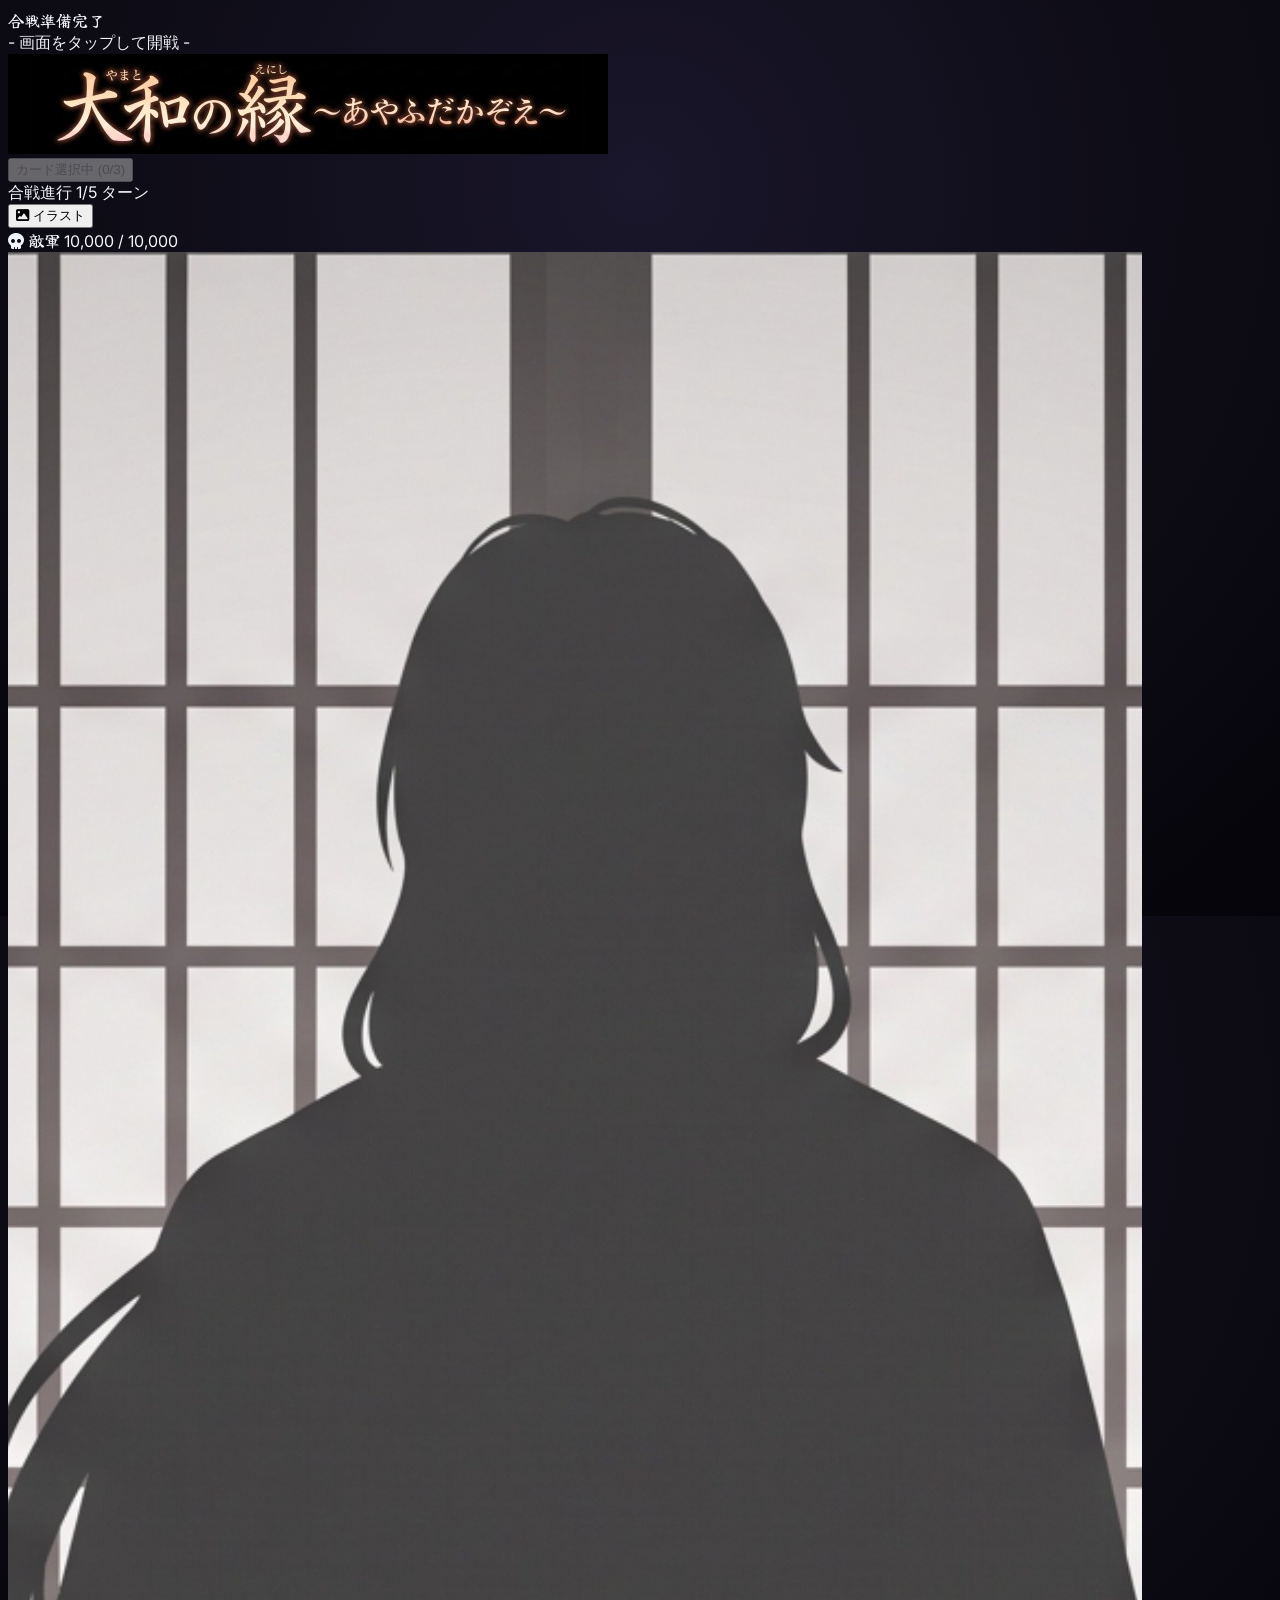
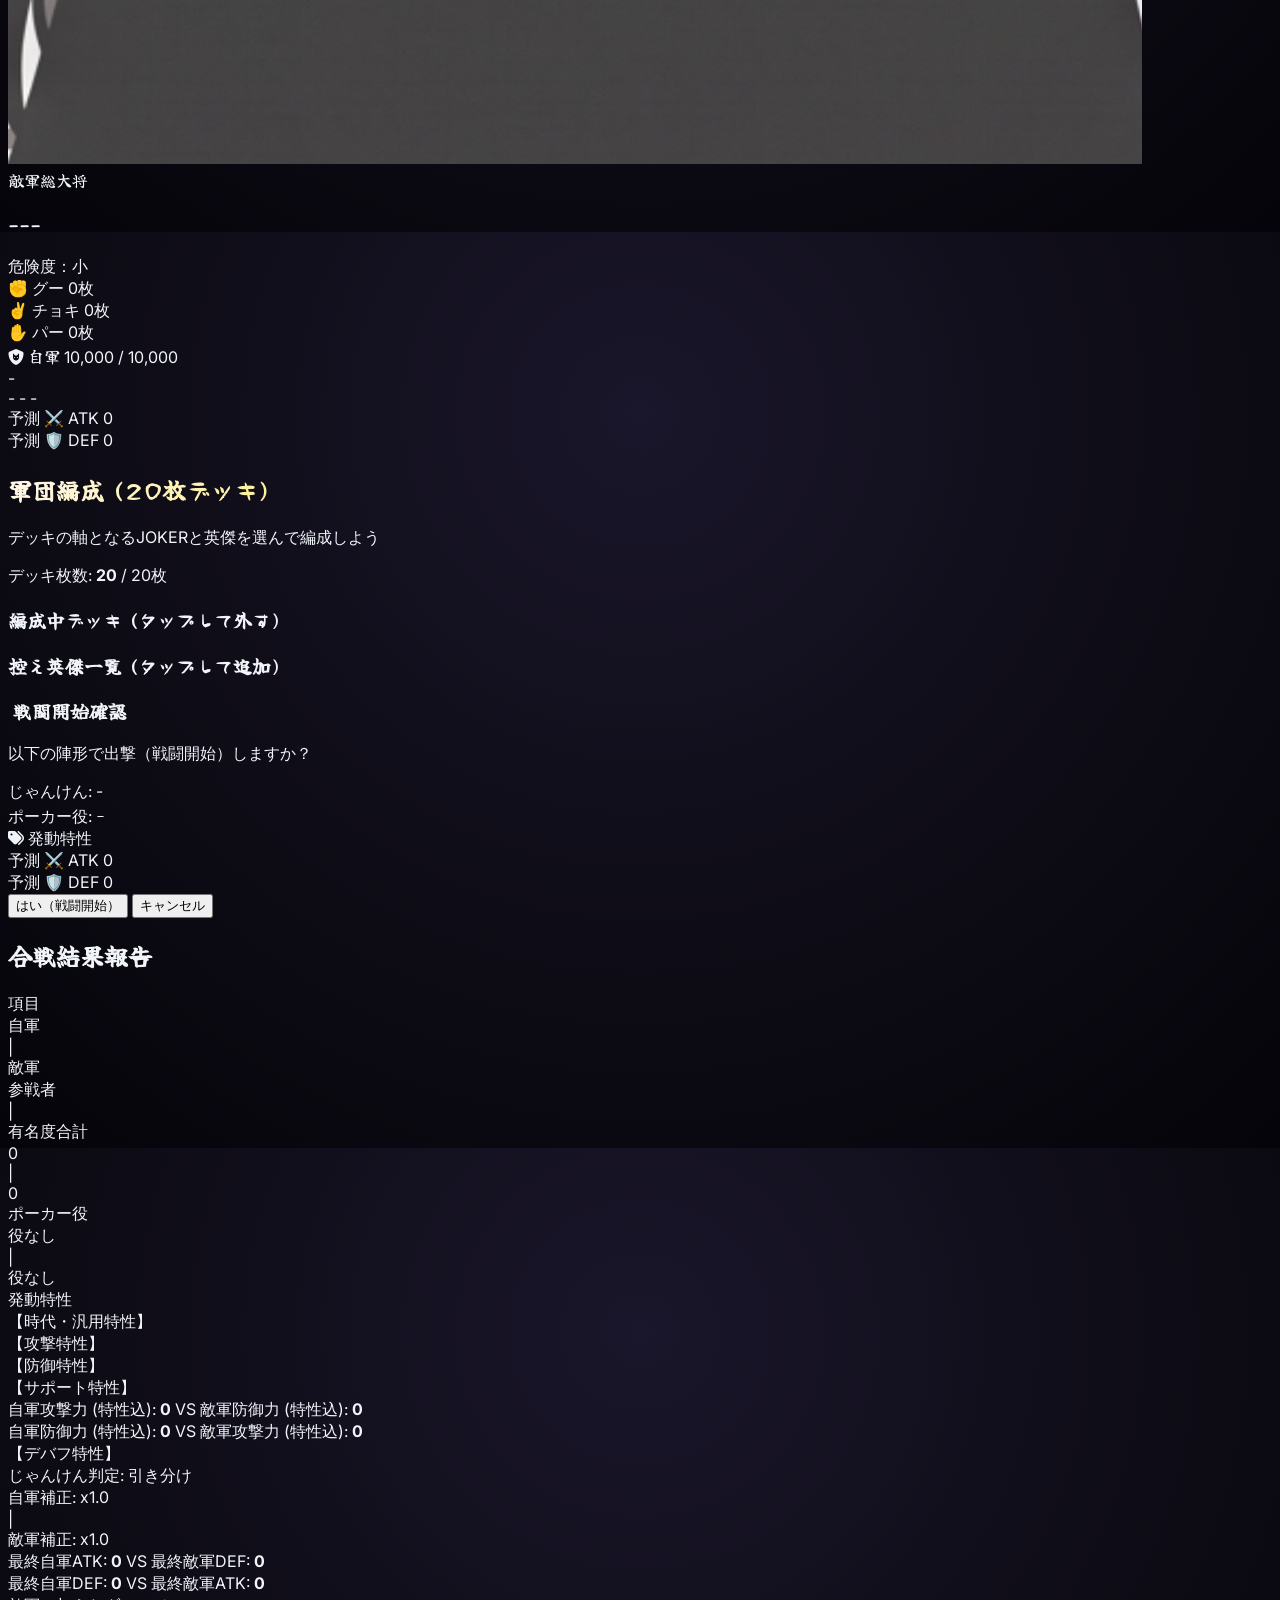
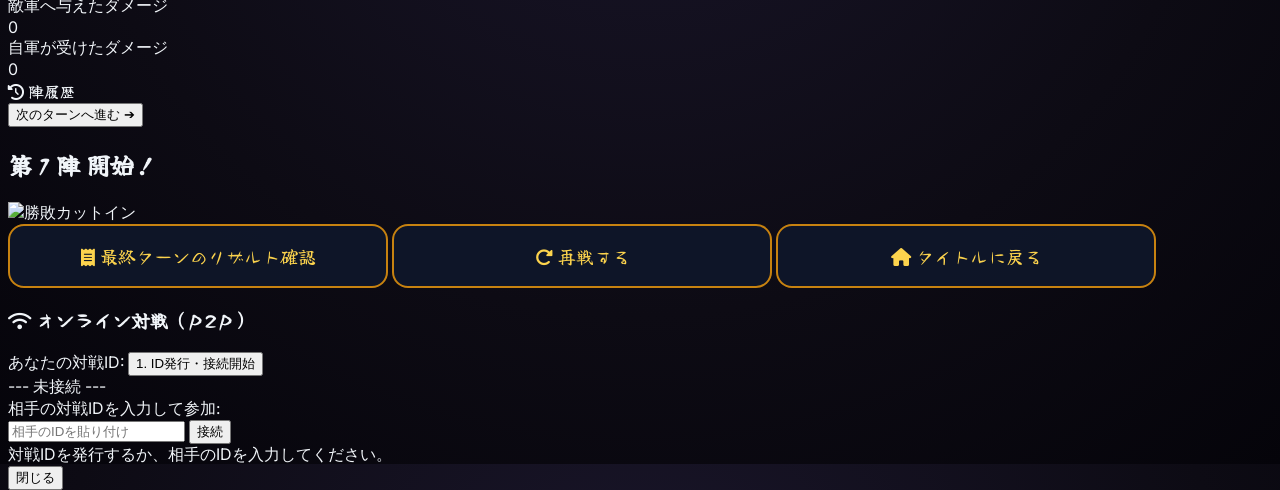
==== index.html @ a128578d "Add files via upload" ====
<!DOCTYPE html>
<html lang="ja">
<head>
    <meta charset="UTF-8">
    <meta name="viewport" content="width=device-width, initial-scale=1.0">
    <title>日本史カードバトル：英傑陣形伝</title>
    <!-- Tailwind CSS (安定版 v3 CDN) -->
    <script src="https://cdn.tailwindcss.com"></script>
    <!-- Font Awesome Icons -->
    <link rel="stylesheet" href="https://cdnjs.cloudflare.com/ajax/libs/font-awesome/6.4.0/css/all.min.css">
    <!-- Google Fonts: Yuji Boku & Inter -->
    <link rel="preconnect" href="https://fonts.googleapis.com">
    <link rel="preconnect" href="https://fonts.gstatic.com" crossorigin>
    <link href="https://fonts.googleapis.com/css2?family=Inter:wght@400;600;700;800;900&family=Yuji+Boku&display=swap" rel="stylesheet">
    <link rel="stylesheet" href="style.css">
    <link rel="stylesheet" href="battle-animation.css">
    <script>
        (async () => {
            try {
                const res = await fetch('./battle-animation.js');
                const text = await res.text();
                const blob = new Blob([text], { type: 'application/javascript' });
                const blobUrl = URL.createObjectURL(blob);
                const script = document.createElement('script');
                script.src = blobUrl;
                document.head.appendChild(script);
            } catch (e) {
                console.error("battle-animation.js のロードに失敗:", e);
            }
        })();
    </script>

    <style>
        /* 画面全体を固定しつつ、中央のメイン枠だけを縦に合わせてフィットさせる */
        body {
            font-family: 'Inter', -apple-system, BlinkMacSystemFont, sans-serif;
            background: radial-gradient(circle at 50% 20%, #1a162b 0%, #0d0b14 60%, #05040a 100%);
            color: #f1f5f9;
            user-select: none;
            -webkit-user-select: none;
            height: 100vh;
            width: 100vw;
            overflow: hidden;
        }

        /* 画面の高さが低いディスプレイ（ノートPC等）での自動スケーリング調整 */
        @media (max-height: 800px) {
            main {
                /* body全体ではなく、ゲームメインエリアだけを90%サイズに縮小配置 */
                transform: scale(0.92);
                transform-origin: center top;
                height: 108% !important; /* スケール縮小分の高さを補填 */
            }
        }

        .font-yuji { font-family: 'Yuji Boku', serif; }
        .gold-text {
            background: linear-gradient(135deg, #fff7ed 0%, #fef08a 25%, #eab308 60%, #ca8a04 100%);
            -webkit-background-clip: text;
            -webkit-text-fill-color: transparent;
        }
        
        .card-container { transition: all 0.2s cubic-bezier(0.34, 1.56, 0.64, 1); }
        .card-container:hover {
            transform: translateY(-2px) scale(1.04);
            border-color: #fef08a !important;
            box-shadow: 0 0 20px rgba(251, 191, 36, 0.9), 0 0 35px rgba(245, 158, 11, 0.6) !important;
            z-index: 10;
        }

        @keyframes selectedBluePulse {
            0%, 100% {
                box-shadow: 0 0 15px rgba(34, 211, 238, 0.9), 0 0 30px rgba(59, 130, 246, 0.8);
                border-color: #38bdf8;
            }
            50% {
                box-shadow: 0 0 25px rgba(56, 189, 248, 1), 0 0 45px rgba(14, 165, 233, 0.9);
                border-color: #7dd3fc;
            }
        }
        .card-selected-style {
            animation: selectedBluePulse 1.5s infinite ease-in-out;
            transform: translateY(-2px) scale(1.02);
            z-index: 5;
        }

        @keyframes softGlow {
            0%, 100% { box-shadow: 0 0 5px rgba(251, 191, 36, 0.4); border-color: #f59e0b; }
            50% { box-shadow: 0 0 12px rgba(251, 191, 36, 0.8); border-color: #fef08a; }
        }
        .tag-glow-2 { animation: softGlow 2s infinite ease-in-out; }

        @keyframes intenseGlow {
            0%, 100% { transform: scale(1); box-shadow: 0 0 10px rgba(239, 68, 68, 0.8), 0 0 20px rgba(245, 158, 11, 0.8); border-color: #fef08a; }
            50% { transform: scale(1.04); box-shadow: 0 0 20px rgba(239, 68, 68, 1), 0 0 35px rgba(251, 191, 36, 1); border-color: #ffffff; }
        }
        .tag-glow-3 { animation: intenseGlow 0.6s infinite ease-in-out; }

        /* 金色の粒子ボケ（Gold Bokeh Particle） */
        .gold-particle {
            position: absolute;
            border-radius: 50%;
            background: radial-gradient(circle, rgba(254, 240, 138, 0.9) 0%, rgba(234, 179, 8, 0.6) 50%, rgba(202, 138, 4, 0) 100%);
            pointer-events: none;
            animation: floatParticle 2.5s infinite ease-in-out;
        }

        @keyframes floatParticle {
            0%, 100% {
                transform: translateY(0) scale(0.8);
                opacity: 0.3;
            }
            50% {
                transform: translateY(-6px) scale(1.2);
                opacity: 0.95;
            }
        }

        /* 危険度：中（ほのかな黄色点滅） */
        @keyframes dangerYellowGlow {
            0%, 100% { border-color: #f59e0b; box-shadow: 0 0 8px rgba(245, 158, 11, 0.4); }
            50% { border-color: #fef08a; box-shadow: 0 0 18px rgba(254, 240, 138, 0.8); }
        }
        .danger-mid-glow { animation: dangerYellowGlow 2s infinite ease-in-out; }

        /* 危険度：大（ほのかな赤色点滅） */
        @keyframes dangerRedGlow {
            0%, 100% { border-color: #ef4444; box-shadow: 0 0 8px rgba(239, 68, 68, 0.5); }
            50% { border-color: #fca5a5; box-shadow: 0 0 20px rgba(239, 68, 68, 0.9); }
        }
        .danger-high-glow { animation: dangerRedGlow 1.5s infinite ease-in-out; }

        /* 危険度：特大（拡大干渉防止・赤白点滅のみ） */
        @keyframes dangerExtremeGlow {
            0%, 100% { border-color: #dc2626; box-shadow: 0 0 12px rgba(220, 38, 38, 0.9), 0 0 25px rgba(239, 68, 68, 0.8); }
            50% { border-color: #ffffff; box-shadow: 0 0 25px rgba(239, 68, 68, 1), 0 0 40px rgba(255, 255, 255, 0.9); }
        }
        .danger-extreme-glow {
            animation: dangerExtremeGlow 0.6s infinite ease-in-out;
        }

    </style>
</head>
<body class="h-screen w-screen flex flex-col justify-between overflow-hidden text-slate-100 select-none">

<!-- ★ BGM再生用タップ有効化オーバーレイ（透過度0%・完全遮光版） -->
    <div id="battle-start-audio-overlay" class="fixed inset-0 z-[999999] bg-slate-950 flex flex-col items-center justify-center cursor-pointer transition-opacity duration-500">
        <div class="text-center space-y-3 animate-pulse">
            <div class="text-amber-400 font-yuji text-2xl font-bold">合戦準備完了</div>
            <div class="text-slate-300 font-mono text-sm">- 画面をタップして開戦 -</div>
        </div>
    </div>


    <!-- HEADER（メインエリア max-w-7xl と幅・位置を完全同期） -->
    <header class="w-full bg-slate-950/80 border-b border-slate-800">
        <div class="max-w-7xl w-full mx-auto px-2 py-2.5 relative flex items-center justify-between">
            
    <!-- 左側：タイトルロゴバナー（合成モードで黒背景を自然に透過＆馴染ませ） -->
        <div class="flex items-center min-w-[240px] max-w-[280px] sm:max-w-[360px] h-full">
            <img src="images/titlebanner.jpg" alt="大和の縁 〜あやふだかぞえ〜" class="w-full h-auto max-h-12 sm:max-h-16 object-contain block select-none mix-blend-screen">
        </div>

            <!-- 中央：カード選択中ボタン（高さ1.5倍・文字サイズ拡大） -->
            <div class="absolute left-1/2 -translate-x-1/2 w-full max-w-[260px] text-center z-10">
            <button id="btn-battle-start" disabled class="w-full py-2.5 sm:py-3 px-5 rounded-xl text-sm sm:text-base font-black bg-slate-900/90 text-slate-400 border border-slate-800 opacity-70 cursor-not-allowed">                    カード選択中 (0/3)
                </button>
            </div>

            <!-- 右側：合戦進行 ＋ イラスト切替ボタン（サイズ＆フォント拡大） -->
            <div class="flex items-center gap-3">
                <!-- 合戦進行＋ターン数 -->
                <div class="flex items-center gap-2 bg-slate-900 border border-amber-500/40 px-3.5 py-2 rounded-xl text-xs sm:text-sm font-bold text-amber-300">
                    <span>合戦進行</span>
                    <span id="current-turn-num" class="font-mono text-sm sm:text-base text-yellow-300">1/5</span>
                    <span class="text-xs text-slate-400">ターン</span>
                </div>

                <!-- イラスト切り替えボタン -->
                <button id="btn-toggle-img-mode" class="flex items-center gap-1.5 px-3.5 py-2 rounded-xl bg-slate-800 border border-slate-700 hover:border-amber-500 text-xs sm:text-sm text-slate-300 transition-all cursor-pointer">
                    <i class="fa-solid fa-image text-amber-400 text-sm"></i>
                    <span id="img-mode-label">イラスト</span>
                </button>
            </div>

        </div>
    </header>

    <!-- MAIN AREA -->
    <main class="flex-1 max-w-7xl w-full mx-auto p-1 flex flex-col justify-between overflow-hidden gap-0.5">
        
        <section id="tab-battle" class="w-full flex flex-col justify-start gap-1 overflow-hidden">
            
            <!-- 上段：対峙エリア（flex-1を削除し、計算機の必要高さでピタッと固定） -->
            <div class="grid grid-cols-1 lg:grid-cols-2 gap-1 w-full h-auto overflow-hidden">
                
                <!-- 敵情報エリア（自軍計算機エリアの高さにぴったり自動追従） -->
                <div class="bg-slate-950/90 p-1.5 rounded-2xl border border-red-900/60 shadow-xl flex flex-col justify-between h-full overflow-hidden">
                    
                    <!-- HPバーヘッダー -->
                    <div class="flex-shrink-0">
                        <div class="flex justify-between items-center mb-0.5">
                            <span class="text-s font-bold text-red-500 font-yuji flex items-center gap-1.5">
                                <i class="fa-solid fa-skull"></i> 敵軍
                            </span>
                            <span id="cpu-hp-text" class="font-mono font-black text-s text-red-300">10,000 / 10,000</span>
                        </div>
                        <div class="w-full bg-slate-900 h-2 rounded-full overflow-hidden p-0.5 border border-slate-800">
                            <div id="cpu-hp-bar" class="h-full rounded-full bg-gradient-to-r from-orange-500 via-red-500 to-rose-600 transition-all duration-500 shadow" style="width: 100%;"></div>
                        </div>
                    </div>

                    <!-- メイン対峙エリア -->
                    <div class="grid grid-cols-12 gap-1.5 flex-1 min-h-0 my-0.5 items-stretch overflow-hidden">
                        
                        <!-- ① 武将画像：計算機エリアの底辺までピッタリ縦に伸縮 -->
                        <div class="col-span-4 flex items-center justify-center h-full overflow-hidden">
                            <div class="w-full h-full bg-slate-900 rounded-xl border-2 border-red-900/80 overflow-hidden shadow-2xl flex items-center justify-center">
                                <img id="cpu-joker-img" src="images/default.jpg" class="w-full h-full object-cover object-top" onerror="this.onerror=null; this.src='images/default.jpg';">
                            </div>
                        </div>

                        <!-- 右側：総大将ボックス ＆ じゃんけん枠 -->
                        <div class="col-span-8 flex flex-col justify-between h-full py-0">
                            
                            <!-- ② 「敵軍総大将」ボックス（危険度演出用IDを追加） -->
                            <div id="cpu-joker-box" class="bg-slate-900/80 border border-slate-800 rounded-xl p-1.5 text-center flex flex-col justify-center flex-1 mb-1 shadow-inner min-h-0 transition-all duration-300">
                                <span class="text-xs font-normal text-red-500 font-yuji tracking-widest block leading-tight">
                                    敵軍総大将
                                </span>
                                <h3 id="cpu-joker-name" class="text-2xl sm:text-3xl font-normal text-yellow-400 font-yuji tracking-wider mt-0.5 truncate">
                                    ---
                                </h3>
                                <!-- ★ 追加：危険度表示エリア -->
                                <div id="cpu-danger-level" class="text-xs font-bold mt-0.5 transition-all">
                                    危険度：小
                                </div>
                            </div>

                            <!-- じゃんけん残り枚数ボックス（固定高） -->
                            <div class="bg-slate-950/90 border border-slate-800/90 rounded-xl p-1 shadow-md flex-shrink-0">
                                <div class="grid grid-cols-3 gap-1 text-center">
                                    <div class="bg-rose-950/80 border-2 border-rose-600/80 py-1 px-0.5 rounded-xl flex flex-col justify-center shadow-lg">
                                        <span class="text-xs text-rose-300 font-bold block tracking-wider">✊ グー</span>
                                        <span id="cpu-deck-gu" class="font-mono font-black text-sm sm:text-base text-white block">0枚</span>
                                    </div>
                                    <div class="bg-amber-950/80 border-2 border-amber-600/80 py-1 px-0.5 rounded-xl flex flex-col justify-center shadow-lg">
                                        <span class="text-xs text-amber-300 font-bold block tracking-wider">✌️ チョキ</span>
                                        <span id="cpu-deck-cho" class="font-mono font-black text-sm sm:text-base text-white block">0枚</span>
                                    </div>
                                    <div class="bg-emerald-950/80 border-2 border-emerald-600/80 py-1 px-0.5 rounded-xl flex flex-col justify-center shadow-lg">
                                        <span class="text-xs text-emerald-300 font-bold block tracking-wider">✋ パー</span>
                                        <span id="cpu-deck-pa" class="font-mono font-black text-sm sm:text-base text-white block">0枚</span>
                                    </div>
                                </div>
                            </div>

                        </div>
                    </div>

                    <div class="flex-shrink-0">
                        <div id="cpu-field-slots" class="grid grid-cols-3 gap-1.5"></div>
                    </div>
                </div>

                <!-- 自軍計算機エリア（h-auto で予測ATK,DEF下の余白を完全排除） -->
                <div class="bg-slate-950/90 p-1.5 rounded-2xl border border-amber-600/50 shadow-xl flex flex-col justify-start gap-1 h-auto overflow-hidden">
                    
                    <!-- HPバーヘッダー -->
                    <div class="flex-shrink-0">
                        <div class="flex justify-between items-center mb-0.5">
                            <span class="text-s font-bold text-emerald-400 font-yuji flex items-center gap-1.5">
                                <i class="fa-solid fa-shield-cat"></i> 自軍
                            </span>
                            <span id="player-hp-text" class="font-mono font-black text-s text-emerald-300">10,000 / 10,000</span>
                        </div>
                        <div class="w-full bg-slate-900 h-2 rounded-full overflow-hidden p-0.5 border border-slate-800">
                            <div id="player-hp-bar" class="h-full rounded-full bg-gradient-to-r from-teal-500 via-emerald-500 to-green-400 transition-all duration-500 shadow" style="width: 100%;"></div>
                        </div>
                    </div>

                    <!-- 計算機メイン枠（予測ATK/DEF下でピッタリ終わるコンパクト構造） -->
                    <div class="bg-slate-900/90 p-1 rounded-xl border border-amber-500/40 flex flex-col justify-start gap-1 overflow-hidden">
                        
                        <!-- じゃんけん ＆ トランプ役 -->
                        <div class="grid grid-cols-2 gap-1 border-b border-slate-800/80 pb-0.5 flex-shrink-0">
                            <div class="bg-slate-950/90 p-0.5 rounded-lg border border-slate-800 flex flex-col items-center justify-center h-[28px]">
                                <div id="calc-janken-icons" class="w-full text-center font-bold text-xs sm:text-sm text-amber-300">-</div>
                            </div>

                            <div class="bg-slate-950/90 p-0.5 rounded-lg border border-slate-800 text-center flex flex-col items-center justify-center h-[28px]">
                                <div id="calc-poker-ranks" class="text-xs font-mono font-bold text-amber-300 leading-none">- - -</div>
                            </div>
                        </div>

                    <!-- 発動特性タグ（上下にゆとりを持たせた高さ拡張枠） -->
                    <div class="flex-shrink-0 my-1">
                        <div id="calc-active-tags" class="grid grid-cols-2 gap-1.5 p-1.5 bg-slate-950 rounded-xl border border-slate-800 w-full h-[136px] overflow-hidden content-start">
                        </div>
                    </div>

                        <!-- 文字肉厚化SVGフィルター（画面非表示で定義） -->
<svg style="position: absolute; width: 0; height: 0; overflow: hidden;" aria-hidden="true">
  <filter id="bolden-atk">
    <!-- 赤文字の肉厚化 -->
    <feMorphology operator="dilate" radius="1.2" in="SourceAlpha" result="thicker" />
    <feFlood flood-color="#e11d48" result="color" />
    <feComposite in="color" in2="thicker" operator="in" result="boldText" />
    <feMerge>
      <feMergeNode in="boldText" />
      <feMergeNode in="SourceGraphic" />
    </feMerge>
  </filter>
  <filter id="bolden-def">
    <!-- 青文字の肉厚化 -->
    <feMorphology operator="dilate" radius="1.2" in="SourceAlpha" result="thicker" />
    <feFlood flood-color="#0284c7" result="color" />
    <feComposite in="color" in2="thicker" operator="in" result="boldText" />
    <feMerge>
      <feMergeNode in="boldText" />
      <feMergeNode in="SourceGraphic" />
    </feMerge>
  </filter>
</svg>

<!-- 予測 ATK ＆ DEF（最下部） -->
<div class="grid grid-cols-2 gap-1 pt-0.5 border-t border-slate-800/80 flex-shrink-0">
    <!-- 予測 ATK -->
    <div class="text-center py-1 px-1.5 bg-gradient-to-b from-red-950/90 to-slate-950/90 border border-red-500/60 rounded-xl flex flex-col justify-center shadow-[0_0_12px_rgba(244,63,94,0.25)]">
        <span class="text-[10px] sm:text-xs text-rose-300 font-bold block tracking-wider uppercase">予測 ⚔️ ATK</span>
        <span id="calc-total-atk" class="atk-bold-stroke text-3xl sm:text-4xl block leading-none py-0.5">
            0
        </span>
    </div>
    <!-- 予測 DEF -->
    <div class="text-center py-1 px-1.5 bg-gradient-to-b from-blue-950/90 to-slate-950/90 border border-sky-500/60 rounded-xl flex flex-col justify-center shadow-[0_0_12px_rgba(56,189,248,0.25)]">
        <span class="text-[10px] sm:text-xs text-sky-300 font-bold block tracking-wider uppercase">予測 🛡️ DEF</span>
        <span id="calc-total-def" class="def-bold-stroke text-3xl sm:text-4xl block leading-none py-0.5">
            0
        </span>
    </div>
</div>

                    </div>

                    <div class="flex-shrink-0">
                        <div id="player-field-slots" class="grid grid-cols-3 gap-1.5"></div>
                    </div>
                </div>

            </div>

            <!-- 下段：手札エリア -->
            <div class="bg-slate-900/90 p-1.5 rounded-xl border border-amber-500/40 shadow-2xl flex-shrink-0 flex flex-col justify-between min-h-0">
                <div id="player-hand-container" class="grid grid-cols-5 gap-1.5 relative z-10 flex-1 min-h-0"></div>
            </div>

        </section>

        <!-- 軍団編成 -->
        <section id="tab-deck" class="hidden w-full h-full flex flex-col gap-3 overflow-y-auto">
            <div class="bg-slate-900/90 p-3 rounded-2xl border border-slate-800 flex items-center justify-between gap-3">
                <div>
                    <h2 class="font-yuji text-base font-bold gold-text">軍団編成 (20枚デッキ)</h2>
                    <p class="text-[10px] text-slate-400">デッキの軸となるJOKERと英傑を選んで編成しよう</p>
                </div>
                <span class="px-2.5 py-1 rounded bg-slate-800 border border-slate-700 font-bold text-xs">
                    デッキ枚数: <strong id="deck-current-size" class="text-amber-400">20</strong> / 20枚
                </span>
            </div>

            <div class="bg-slate-950/80 p-3 rounded-2xl border border-amber-900/40">
                <h3 class="text-xs font-bold text-amber-300 mb-1.5 font-yuji">編成中デッキ (タップして外す)</h3>
                <div id="current-deck-grid" class="grid grid-cols-5 sm:grid-cols-10 gap-1.5"></div>
            </div>

            <div class="bg-slate-950/80 p-3 rounded-2xl border border-slate-800">
                <h3 class="text-xs font-bold text-slate-400 mb-1.5 font-yuji">控え英傑一覧 (タップして追加)</h3>
                <div id="collection-grid" class="grid grid-cols-5 sm:grid-cols-10 gap-1.5"></div>
            </div>
        </section>

    </main>

    <!-- JSモジュール（ソロ戦/P2P戦の自動読み分け対応版） -->
    <script>
        (async () => {
            try {
                // P2P対戦モードか判定
                const isP2P = sessionStorage.getItem('isP2PMatch') === 'true';
                const targetScript = isP2P ? './p2p_main.js' : './main.js';
                console.log(`[Game Loader] モード: ${isP2P ? 'P2P対戦' : 'ソロプレイ'} (${targetScript})`);

                const res = await fetch(targetScript);
                const jsText = await res.text();
                const blob = new Blob([jsText], { type: 'application/javascript' });
                const blobUrl = URL.createObjectURL(blob);
                await import(blobUrl);
            } catch (e) {
                console.error("メインJSモジュールのロードに失敗:", e);
            }
        })();
    </script>

    <!-- ゲーム内 出撃確認モーダル（全体大型化＆全情報ゆったり配置版） -->
    <div id="battle-confirm-modal" class="fixed inset-0 bg-black/85 backdrop-blur-md flex items-center justify-center z-[80] hidden select-none">
        <!-- max-w-2xl に拡大し、縦も max-h-[92vh] まで使えるように拡張 -->
        <div class="bg-slate-900 border-2 border-amber-500 rounded-2xl p-5 sm:p-7 max-w-2xl w-11/12 text-center shadow-2xl space-y-4 max-h-[92vh] overflow-y-auto">
            
            <!-- タイトル -->
            <h3 class="text-xl sm:text-2xl font-black text-amber-400 font-yuji border-b border-amber-500/30 pb-2.5 flex items-center justify-center gap-2">
                <i class="fa-solid fa-swords text-amber-500"></i> 戦闘開始確認
            </h3>
            <p class="text-xs sm:text-sm text-slate-300">以下の陣形で出撃（戦闘開始）しますか？</p>

            <!-- ① 選択カード3枚（画像 ＋ 名前） -->
            <div id="modal-confirm-card-list" class="grid grid-cols-3 gap-3 bg-slate-950 p-3 rounded-xl border border-slate-800">
                <!-- JSで3枚の画像＋名前を動的生成 -->
            </div>

            <!-- ② じゃんけん ｜ ポーカー役 -->
            <div class="grid grid-cols-2 gap-3 text-xs sm:text-sm font-bold">
                <div class="bg-slate-950 p-2.5 rounded-lg border border-slate-800 flex items-center justify-center gap-2">
                    <span class="text-slate-400 text-xs">じゃんけん:</span>
                    <span id="modal-confirm-janken" class="text-amber-300 text-base font-black">-</span>
                </div>
                <div class="bg-slate-950 p-2.5 rounded-lg border border-slate-800 flex items-center justify-center gap-2">
                    <span class="text-slate-400 text-xs">ポーカー役:</span>
                    <span id="modal-confirm-poker" class="text-yellow-300 font-yuji text-sm sm:text-base font-bold">-</span>
                </div>
            </div>

            <!-- ③ 発動特性（h-auto で高さ制限を撤廃して全部収める） -->
            <div class="bg-slate-950 p-3 rounded-xl border border-slate-800">
                <div class="text-xs sm:text-sm font-bold text-slate-400 mb-2 text-left flex items-center gap-1.5">
                    <i class="fa-solid fa-tags text-amber-400"></i> 発動特性
                </div>
                <!-- h-auto で 6枠が綺麗に縦に収まるよう自動調整 -->
                <div id="modal-confirm-tags" class="grid grid-cols-2 gap-2 h-auto overflow-hidden content-start">
                    <!-- JSで大型化した発動特性タグをセット -->
                </div>
            </div>

            <!-- ④ 予測 ATK ｜ DEF（極太肉厚SVG＋クッキリ白フチ統一版） -->
            <div class="grid grid-cols-2 gap-3 pt-1">
                <div class="bg-rose-950/80 border-2 border-rose-500/80 rounded-xl py-3 px-4 flex items-center justify-between shadow-lg">
                    <span class="text-xs sm:text-sm text-rose-300 font-bold tracking-wider">予測 ⚔️ ATK</span>
                    <span id="modal-confirm-atk" class="atk-bold-stroke text-2xl sm:text-3xl block leading-none py-0.5 font-sans font-black">
                        0
                    </span>
                </div>
                <div class="bg-blue-950/80 border-2 border-blue-500/80 rounded-xl py-3 px-4 flex items-center justify-between shadow-lg">
                    <span class="text-xs sm:text-sm text-blue-300 font-bold tracking-wider">予測 🛡️ DEF</span>
                    <span id="modal-confirm-def" class="def-bold-stroke text-2xl sm:text-3xl block leading-none py-0.5 font-sans font-black">
                        0
                    </span>
                </div>
            </div>

            <!-- ⑤ ボタン配置（左：はい / 右：キャンセル） -->
            <div class="flex items-center gap-4 pt-2">
                <button id="btn-modal-confirm" class="flex-1 py-3.5 rounded-xl bg-gradient-to-r from-amber-600 via-amber-500 to-yellow-500 hover:from-amber-500 hover:to-yellow-400 text-slate-950 font-black text-sm sm:text-base border border-amber-300 shadow-lg cursor-pointer transition-all active:scale-95">
                    はい（戦闘開始）
                </button>
                <button id="btn-modal-cancel" class="flex-1 py-3.5 rounded-xl bg-slate-800 hover:bg-slate-700 text-slate-300 font-bold text-sm sm:text-base border border-slate-700 cursor-pointer transition-all active:scale-95">
                    キャンセル
                </button>
            </div>

        </div>
    </div>

  <!-- 1. 戦闘演出用 ホワイトアウト専用オーバーレイ -->
    <div id="battle-animation-overlay" class="fixed inset-0 bg-white pointer-events-none opacity-0 z-[9999] transition-opacity duration-500"></div>

    <!-- 2. 合戦詳細リザルトモーダル（レシート明細風 ＆ 過去陣切替対応版） -->
    <div id="turn-result-modal" class="fixed inset-0 bg-black/90 backdrop-blur-md flex items-center justify-center z-[10001] hidden transition-opacity">
        <div class="bg-slate-950 border-2 border-amber-500 rounded-2xl p-4 sm:p-5 max-w-2xl w-11/12 text-left shadow-2xl shadow-amber-950/80 max-h-[90vh] flex flex-col font-mono text-slate-200">
            
            <h2 class="text-xl font-black font-yuji text-center text-yellow-300 border-b border-dashed border-amber-500/60 pb-2 mb-3 flex-shrink-0">
                合戦結果報告
            </h2>

            <!-- 左右レイアウト（左：レシート、右：陣履歴ボタン） -->
            <div class="grid grid-cols-12 gap-3 flex-1 min-h-0 overflow-hidden">
                
                <!-- 【左側：10列】レシート明細（スクロール可能） -->
                <div class="col-span-9 sm:col-span-10 overflow-y-auto pr-1.5 space-y-2">
                    
                    <!-- ヘッダー -->
                    <div class="grid grid-cols-12 gap-2 text-xs border-b border-slate-800 pb-2 mb-2 font-bold text-slate-400">
                        <div class="col-span-3">項目</div>
                        <div class="col-span-4 text-emerald-400 text-center">自軍</div>
                        <div class="col-span-1 text-center text-slate-600">|</div>
                        <div class="col-span-4 text-rose-400 text-center">敵軍</div>
                    </div>

                    <!-- 参戦者画像 ＆ 名前 -->
                    <div class="grid grid-cols-12 gap-2 items-center border-b border-slate-800/80 pb-2 mb-2 text-xs">
                        <div class="col-span-3 font-bold text-slate-300">参戦者</div>
                        <div id="res-p-cards" class="col-span-4 grid grid-cols-3 gap-1"></div>
                        <div class="col-span-1 text-center text-slate-700">|</div>
                        <div id="res-c-cards" class="col-span-4 grid grid-cols-3 gap-1"></div>
                    </div>

                    <!-- 有名度合計 -->
                    <div class="grid grid-cols-12 gap-2 items-center border-b border-slate-800/80 py-1.5 text-xs">
                        <div class="col-span-3 font-bold text-slate-300">有名度合計</div>
                        <div id="res-p-power" class="col-span-4 text-center font-black text-amber-300 text-sm">0</div>
                        <div class="col-span-1 text-center text-slate-700">|</div>
                        <div id="res-c-power" class="col-span-4 text-center font-black text-amber-300 text-sm">0</div>
                    </div>

                    <!-- ポーカー役 -->
                    <div class="grid grid-cols-12 gap-2 items-center border-b border-dashed border-slate-700 py-1.5 text-xs">
                        <div class="col-span-3 font-bold text-slate-300">ポーカー役</div>
                        <div id="res-p-poker" class="col-span-4 text-center font-bold text-yellow-300">役なし</div>
                        <div class="col-span-1 text-center text-slate-700">|</div>
                        <div id="res-c-poker" class="col-span-4 text-center font-bold text-yellow-300">役なし</div>
                    </div>

                    <!-- 発動特性明細（1行1特性） -->
                    <div class="py-2 border-b border-slate-800 space-y-2 text-xs">
                        <div class="font-bold text-amber-400 bg-slate-900/80 px-2 py-0.5 rounded border border-amber-900/40">発動特性</div>
                        
                        <!-- 時代/汎用特性 -->
                        <div>
                            <div class="text-[11px] font-bold text-slate-400 mb-0.5">【時代・汎用特性】</div>
                            <div id="res-list-gen" class="space-y-1"></div>
                        </div>

                        <!-- 攻撃特性 -->
                        <div>
                            <div class="text-[11px] font-bold text-rose-400 mb-0.5">【攻撃特性】</div>
                            <div id="res-list-atk" class="space-y-1"></div>
                        </div>

                        <!-- 防御特性 -->
                        <div>
                            <div class="text-[11px] font-bold text-blue-400 mb-0.5">【防御特性】</div>
                            <div id="res-list-def" class="space-y-1"></div>
                        </div>

                        <!-- サポート特性 -->
                        <div>
                            <div class="text-[11px] font-bold text-amber-300 mb-0.5">【サポート特性】</div>
                            <div id="res-list-sup" class="space-y-1"></div>
                        </div>
                    </div>

                    <!-- 特性適用後の数値 -->
                    <div class="bg-slate-900/60 p-2 rounded-xl border border-slate-800 my-2 text-xs space-y-1">
                        <div class="flex justify-between items-center text-slate-300">
                            <span>自軍攻撃力 (特性込): <strong id="res-mid-p-atk" class="text-rose-400 font-black">0</strong></span>
                            <span class="text-slate-600">VS</span>
                            <span>敵軍防御力 (特性込): <strong id="res-mid-c-def" class="text-blue-400 font-black">0</strong></span>
                        </div>
                        <div class="flex justify-between items-center text-slate-300">
                            <span>自軍防御力 (特性込): <strong id="res-mid-p-def" class="text-blue-400 font-black">0</strong></span>
                            <span class="text-slate-600">VS</span>
                            <span>敵軍攻撃力 (特性込): <strong id="res-mid-c-atk" class="text-rose-400 font-black">0</strong></span>
                        </div>
                    </div>

                    <!-- デバフ特性 -->
                    <div class="py-2 border-b border-dashed border-purple-800/60 text-xs">
                        <div class="text-[11px] font-bold text-purple-400 mb-1">【デバフ特性】</div>
                        <div id="res-list-deb" class="space-y-1"></div>
                    </div>

                    <!-- じゃんけん補正 -->
                    <div class="py-2 border-b border-slate-800 text-xs">
                        <div class="flex justify-between items-center mb-1">
                            <span class="font-bold text-slate-300">じゃんけん判定:</span>
                            <span id="res-janken-text" class="font-black text-yellow-300 bg-slate-900 px-2 py-0.5 rounded border border-slate-700">引き分け</span>
                        </div>
                        <div class="grid grid-cols-12 gap-2 text-center text-[11px]">
                            <div id="res-p-janken-mult" class="col-span-5 font-bold text-emerald-300">自軍補正: x1.0</div>
                            <div class="col-span-2 text-slate-700">|</div>
                            <div id="res-c-janken-mult" class="col-span-5 font-bold text-rose-300">敵軍補正: x1.0</div>
                        </div>
                    </div>

                    <!-- 最終ステータス -->
                    <div class="bg-slate-900/90 p-2.5 rounded-xl border border-amber-500/50 my-2 text-xs space-y-1.5">
                        <div class="flex justify-between items-center">
                            <span class="text-slate-200">最終自軍ATK: <strong id="res-final-p-atk" class="text-rose-400 font-black text-sm">0</strong></span>
                            <span class="text-slate-600">VS</span>
                            <span class="text-slate-200">最終敵軍DEF: <strong id="res-final-c-def" class="text-blue-400 font-black text-sm">0</strong></span>
                        </div>
                        <div class="flex justify-between items-center border-t border-slate-800 pt-1">
                            <span class="text-slate-200">最終自軍DEF: <strong id="res-final-p-def" class="text-blue-400 font-black text-sm">0</strong></span>
                            <span class="text-slate-600">VS</span>
                            <span class="text-slate-200">最終敵軍ATK: <strong id="res-final-c-atk" class="text-rose-400 font-black text-sm">0</strong></span>
                        </div>
                    </div>

                    <!-- 最終与ダメージ・被ダメージ -->
                    <div class="grid grid-cols-2 gap-2 pt-1 pb-2 border-t border-dashed border-amber-500/60 text-center">
                        <div class="bg-rose-950/80 p-2 rounded-xl border border-rose-600/80">
                            <div class="text-[10px] text-rose-300 font-bold">敵軍へ与えたダメージ</div>
                            <div id="res-damage-given-cpu" class="font-mono font-black text-xl text-yellow-300">0</div>
                        </div>
                        <div class="bg-blue-950/80 p-2 rounded-xl border border-blue-600/80">
                            <div class="text-[10px] text-blue-300 font-bold">自軍が受けたダメージ</div>
                            <div id="res-damage-given-player" class="font-mono font-black text-xl text-yellow-300">0</div>
                        </div>
                    </div>

                </div>

                <!-- ★【右側：2列】陣切替タブボタンエリア -->
                <div class="col-span-3 sm:col-span-2 flex flex-col justify-start gap-1.5 border-l border-slate-800 pl-2">
                    <div class="text-[10px] sm:text-xs font-bold text-amber-400 font-yuji text-center border-b border-slate-800 pb-1">
                        <i class="fa-solid fa-clock-rotate-left"></i> 陣履歴
                    </div>
                    
                    <!-- JSで第1陣〜最終決戦のボタンがここに出ます -->
                    <div id="result-turn-tab-container" class="flex flex-col gap-1.5 flex-1 pt-1"></div>
                </div>

            </div>

            <!-- 次へ進むボタン -->
            <button id="btn-next-turn" class="w-full mt-3 py-2.5 rounded-xl bg-gradient-to-r from-amber-600 to-amber-500 hover:from-amber-500 hover:to-amber-400 text-slate-950 font-black text-sm shadow-lg shadow-amber-900/50 transition-all active:scale-95 cursor-pointer flex-shrink-0">
                次のターンへ進む ➔
            </button>
        </div>
    </div>

<!-- ターンスタート・カットイン演出（漆黒×黄金ライン） -->
<div id="turn-cutin-overlay" class="fixed inset-0 flex items-center justify-center pointer-events-none hidden z-[9999]">
    <!-- 横帯背景（黒ベース＋上下に金の細ライン） -->
    <div id="turn-cutin-banner" class="w-full relative flex items-center justify-center py-6 sm:py-7 bg-slate-950/95 border-y-2 border-amber-400 shadow-2xl">
        
        <!-- 中央テキスト（完全にシンプルな純白文字＋黒影） -->
        <h2 id="turn-cutin-text" class="relative z-10 text-3xl sm:text-5xl font-black font-yuji text-white tracking-widest drop-shadow-[0_2px_4px_rgba(0,0,0,1)]">
            第１陣 開始！
        </h2>
    </div>
</div>

<!-- 勝敗1枚絵カットインモーダル (1.5倍大型化 ＆ シックな黄色系統一デザイン版) -->
<div id="game-result-cutin-modal" class="fixed inset-0 z-[10000] bg-slate-950 flex items-center justify-center hidden opacity-0 transition-opacity duration-500 select-none overflow-hidden">
    
    <!-- 全画面背景1枚絵 -->
    <img id="result-cutin-img" src="" class="absolute inset-0 w-full h-full object-cover z-0" alt="勝敗カットイン">

    <!-- 暗がりグラデーション（下部のボタン群を見やすくする影） -->
    <div class="absolute inset-0 bg-gradient-to-t from-black/90 via-black/30 to-transparent pointer-events-none z-10"></div>

    <!-- ★ 左下配置：1.5倍に大型化した統一デザインの3ボタン（縦並び） -->
    <div class="absolute bottom-6 left-6 sm:bottom-10 sm:left-10 z-20 flex flex-col gap-4 items-start">
        
        <!-- 1. 最終ターンのリザルト確認 -->
        <button id="btn-cutin-to-result" 
                style="width: 380px !important; min-width: 380px !important; height: 64px !important; min-height: 64px !important; font-size: 18px !important; background-color: rgba(15, 23, 42, 0.95) !important; color: #fcd34d !important; border: 2px solid rgba(245, 158, 11, 0.8) !important; border-radius: 16px !important; opacity: 1 !important; transform: none !important;" 
                class="font-bold font-yuji shadow-2xl hover:brightness-125 active:scale-95 transition-all duration-200 cursor-pointer flex items-center justify-center gap-3">
            <i class="fa-solid fa-receipt text-amber-400 text-xl"></i>
            <span>最終ターンのリザルト確認</span>
        </button>

        <!-- 2. 再戦する -->
        <button id="btn-cutin-restart" 
                style="width: 380px !important; min-width: 380px !important; height: 64px !important; min-height: 64px !important; font-size: 18px !important; background-color: rgba(15, 23, 42, 0.95) !important; color: #fcd34d !important; border: 2px solid rgba(245, 158, 11, 0.8) !important; border-radius: 16px !important; opacity: 1 !important; transform: none !important;" 
                class="font-bold font-yuji shadow-2xl hover:brightness-125 active:scale-95 transition-all duration-200 cursor-pointer flex items-center justify-center gap-3">
            <i class="fa-solid fa-rotate-right text-amber-400 text-xl"></i>
            <span>再戦する</span>
        </button>

        <!-- 3. タイトルに戻る -->
        <button id="btn-cutin-title" 
                style="width: 380px !important; min-width: 380px !important; height: 64px !important; min-height: 64px !important; font-size: 18px !important; background-color: rgba(15, 23, 42, 0.95) !important; color: #fcd34d !important; border: 2px solid rgba(245, 158, 11, 0.8) !important; border-radius: 16px !important; opacity: 1 !important; transform: none !important;" 
                class="font-bold font-yuji shadow-2xl hover:brightness-125 active:scale-95 transition-all duration-200 cursor-pointer flex items-center justify-center gap-3">
            <i class="fa-solid fa-house text-amber-400 text-xl"></i>
            <span>タイトルに戻る</span>
        </button>

    </div>
</div>

<!-- P2P対戦部屋 モーダル -->
<div id="p2p-match-modal" class="fixed inset-0 bg-black/90 backdrop-blur-md flex items-center justify-center z-[90000] hidden select-none">
    <div class="bg-slate-900 border-2 border-amber-500 rounded-2xl p-6 max-w-md w-11/12 text-center shadow-2xl space-y-5 border-amber-500/60">
        <h3 class="text-xl font-black text-amber-400 font-yuji flex items-center justify-center gap-2 border-b border-slate-800 pb-3">
            <i class="fa-solid fa-wifi text-amber-400"></i> オンライン対戦（P2P）
        </h3>

        <!-- ① P2P初期化・自分のID表示 -->
        <div class="bg-slate-950 p-3.5 rounded-xl border border-slate-800 text-left space-y-2">
            <div class="flex items-center justify-between">
                <span class="text-xs text-slate-400 font-bold">あなたの対戦ID:</span>
                <button id="btn-p2p-init" class="bg-amber-600 hover:bg-amber-500 text-slate-950 px-3 py-1 rounded text-xs font-black transition-all">1. ID発行・接続開始</button>
            </div>
            <div id="p2p-my-id-display" class="font-mono text-sm text-yellow-300 font-bold break-all bg-slate-900 p-2 rounded border border-slate-800 text-center">
                --- 未接続 ---
            </div>
        </div>

        <!-- ② 相手のIDを入力して接続 -->
        <div class="bg-slate-950 p-3.5 rounded-xl border border-slate-800 text-left space-y-2">
            <label class="text-xs text-slate-400 font-bold block">相手の対戦IDを入力して参加:</label>
            <div class="flex gap-2">
                <input id="p2p-target-id-input" type="text" placeholder="相手のIDを貼り付け" class="bg-slate-900 border border-slate-700 px-3 py-1.5 rounded text-xs text-slate-200 flex-1 font-mono focus:border-amber-400 outline-none">
                <button id="btn-p2p-connect" class="bg-blue-600 hover:bg-blue-500 text-white px-4 py-1.5 rounded text-xs font-bold transition-all">接続</button>
            </div>
        </div>

        <!-- 状態・ログ出力 -->
        <div id="p2p-modal-status-log" class="text-xs font-mono text-slate-400 bg-slate-950 p-2.5 rounded border border-slate-800 h-16 overflow-y-auto text-left leading-relaxed">
            <div>対戦IDを発行するか、相手のIDを入力してください。</div>
        </div>

        <!-- 閉じるとゲームへ戻る -->
        <button id="btn-p2p-close" class="w-full py-2.5 rounded-xl bg-slate-800 hover:bg-slate-700 text-slate-300 font-bold text-xs border border-slate-700 transition-all">
            閉じる
        </button>
    </div>
</div>

</body>
</html>
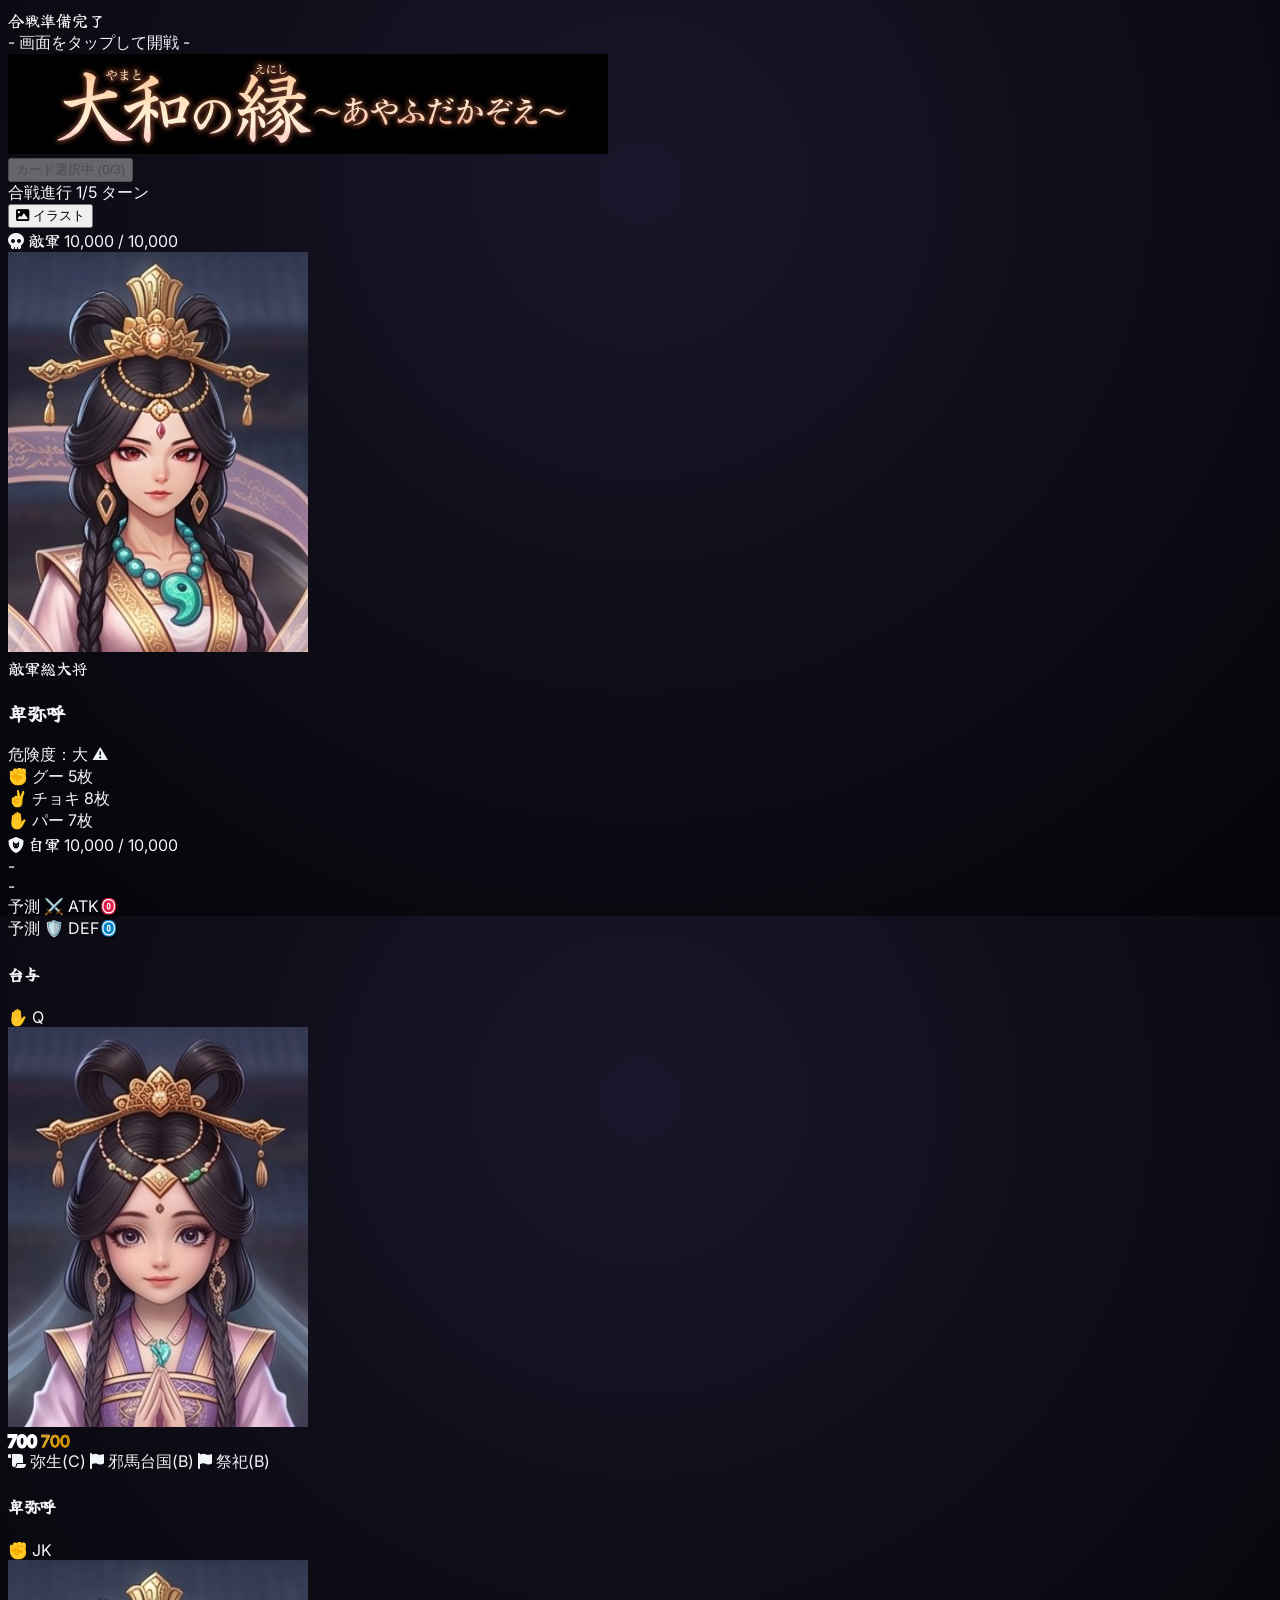
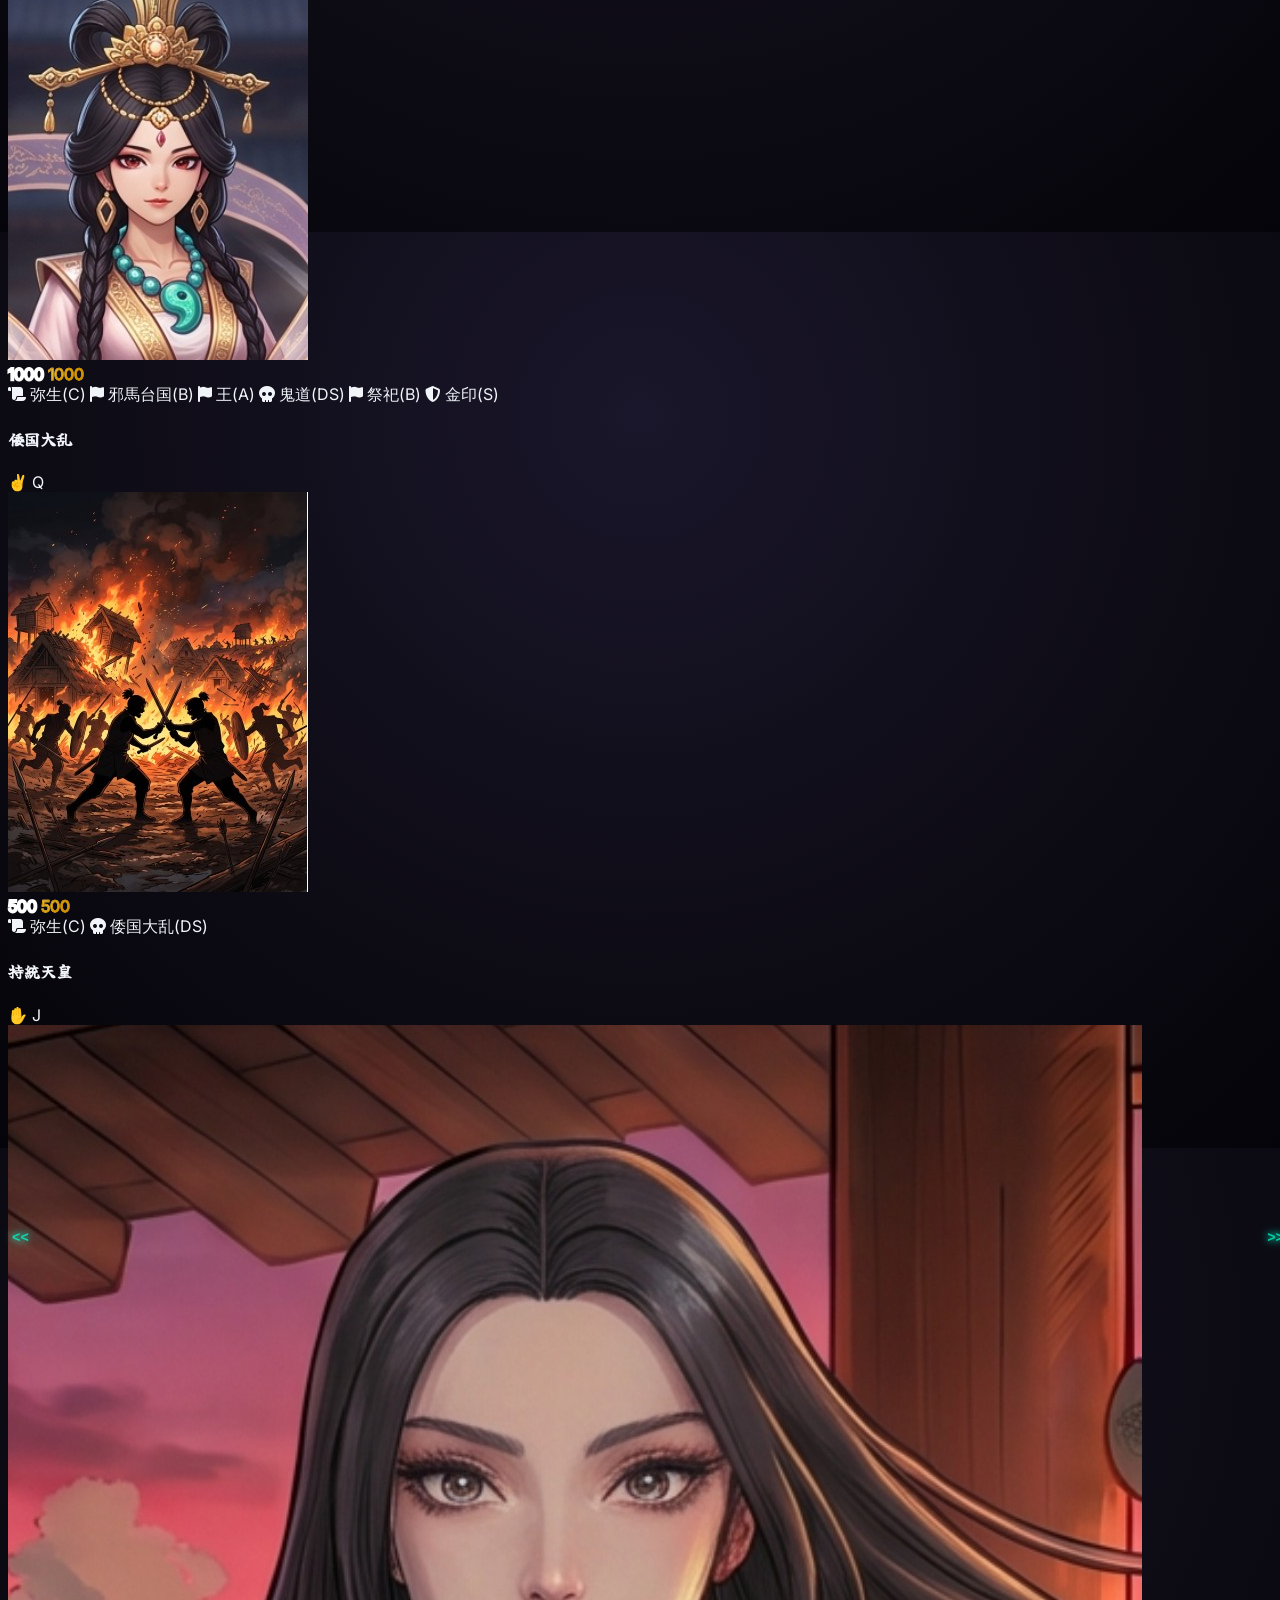
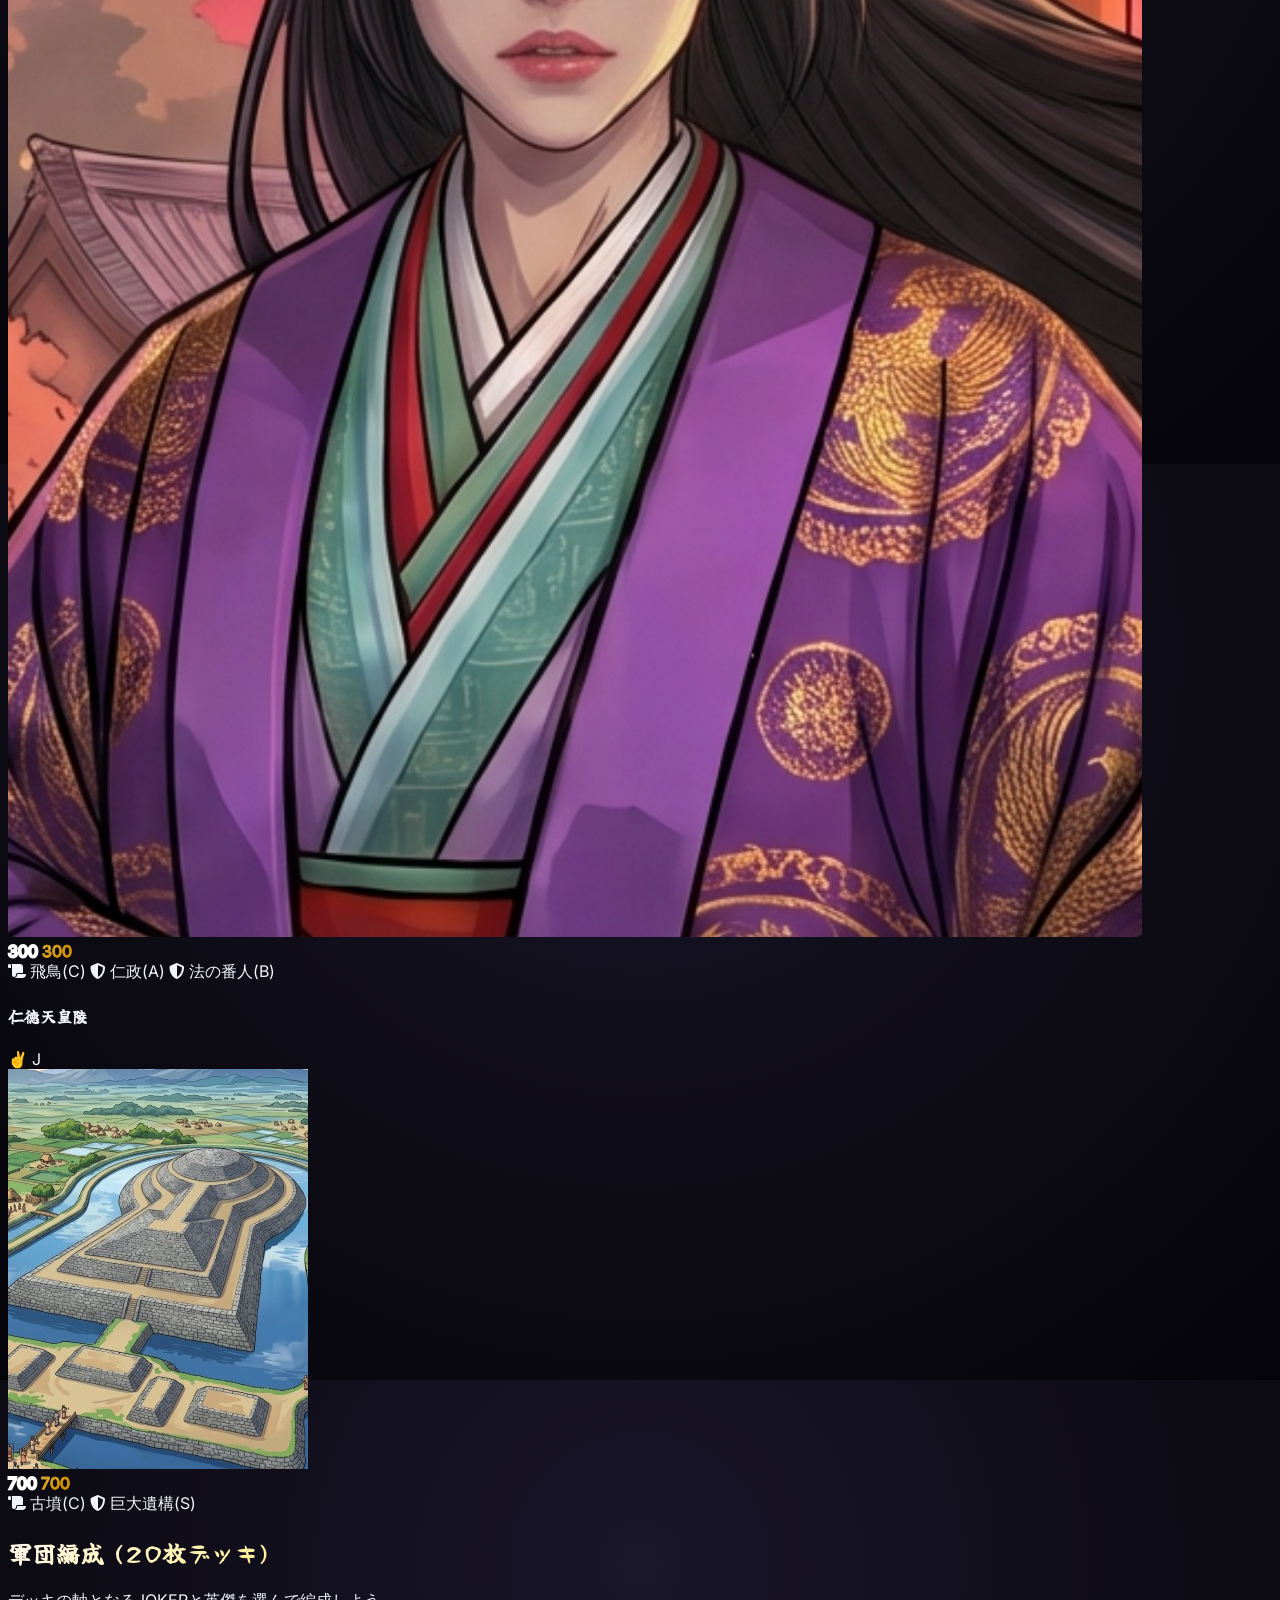
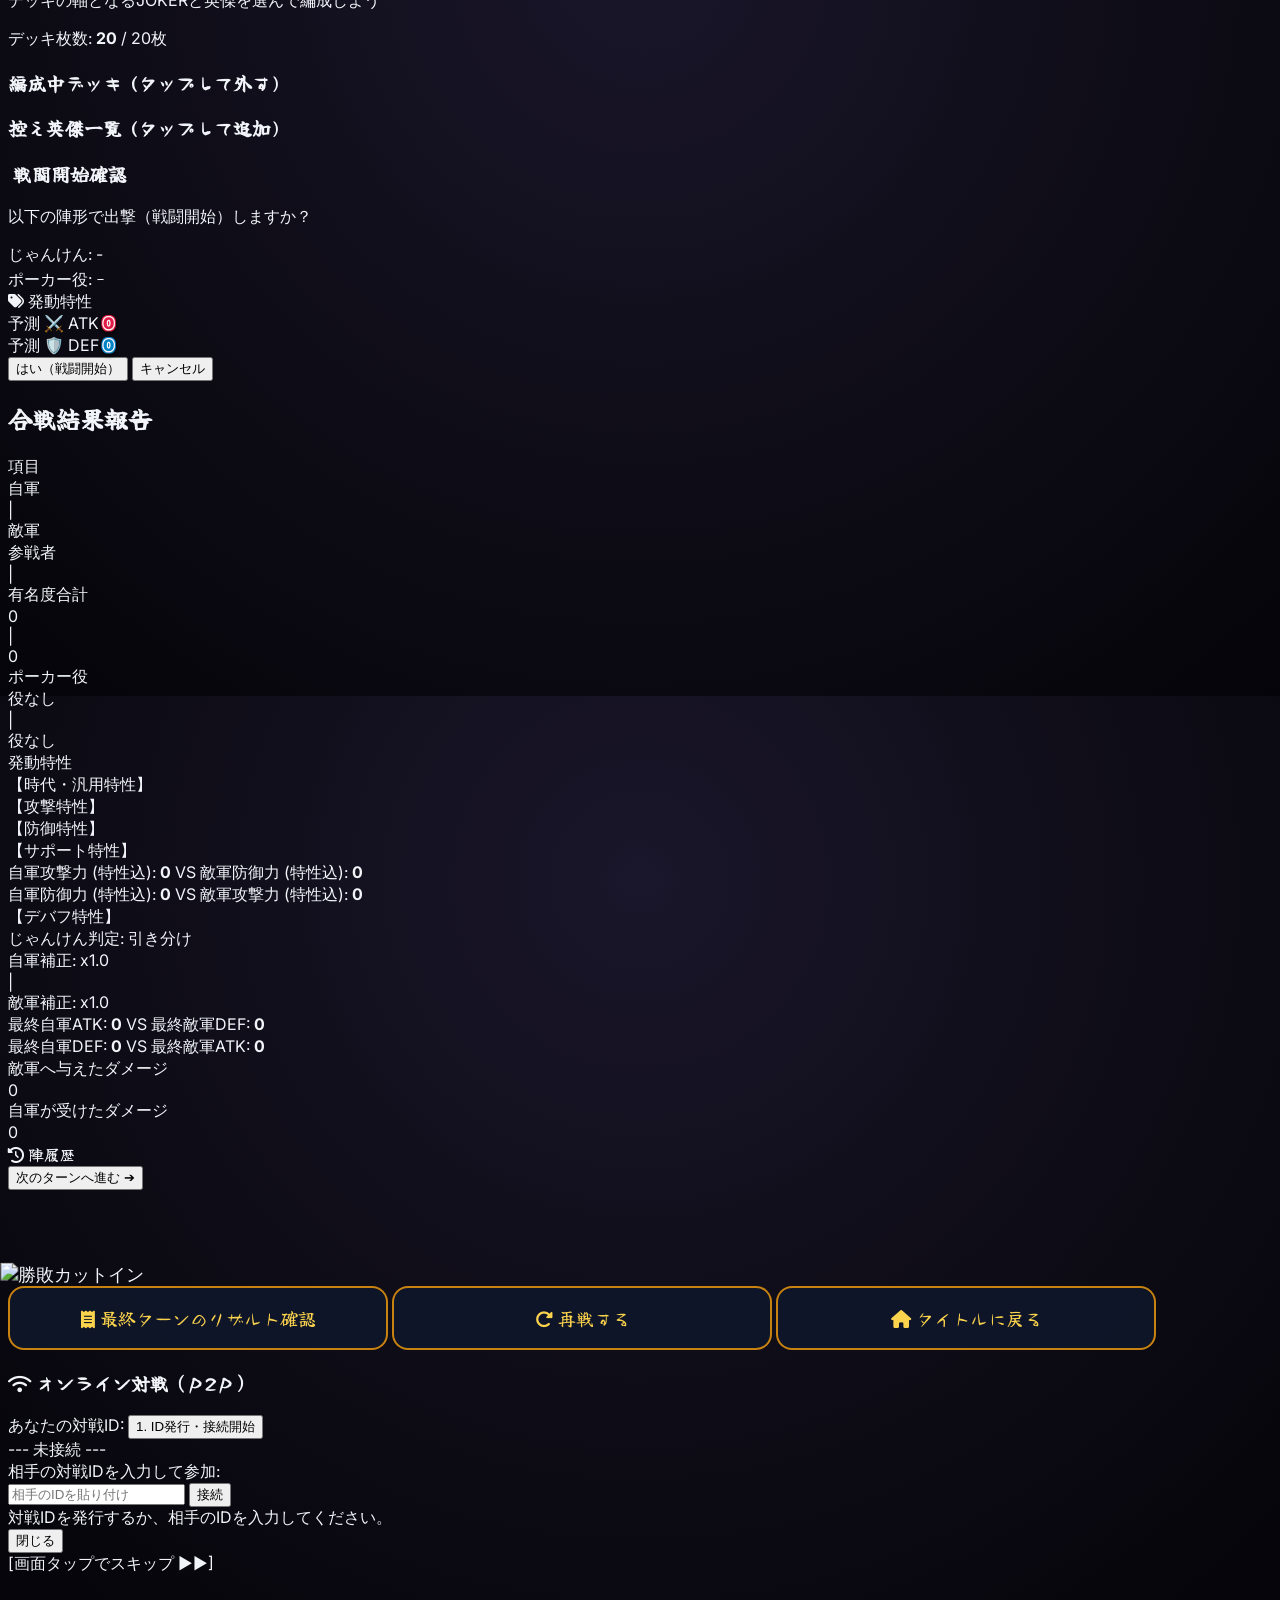
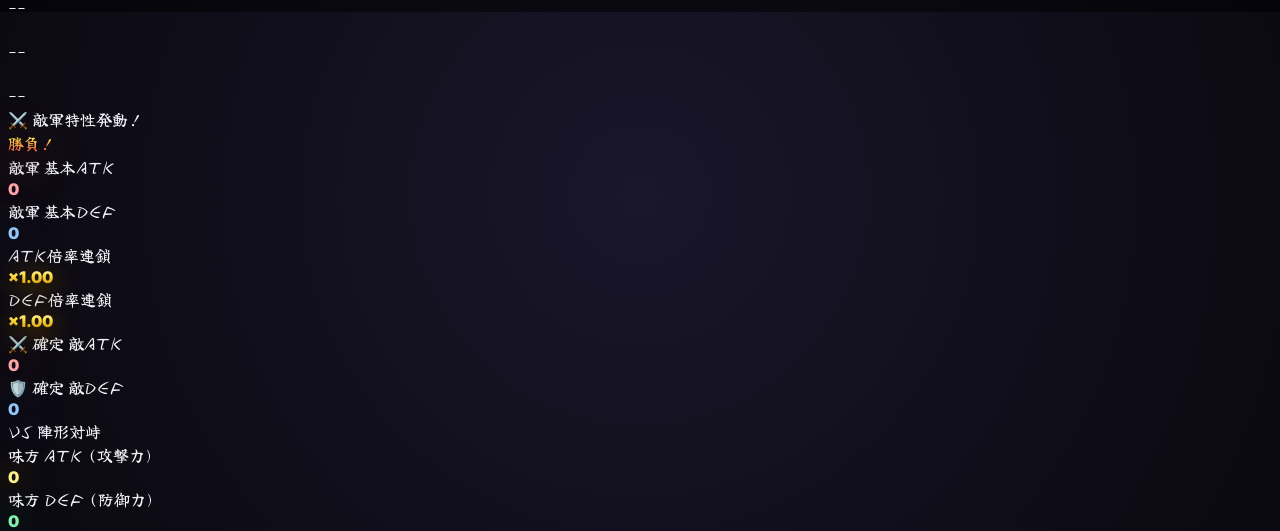
==== commit e4ff1b9e: "Add files via upload" ====
--- a/index.html
+++ b/index.html
@@ -14,6 +14,8 @@
     <link href="https://fonts.googleapis.com/css2?family=Inter:wght@400;600;700;800;900&family=Yuji+Boku&display=swap" rel="stylesheet">
     <link rel="stylesheet" href="style.css">
     <link rel="stylesheet" href="battle-animation.css">
+    <link rel="stylesheet" href="sp_battle.css">
+
     <script>
         (async () => {
             try {
--- a/style.css
+++ b/style.css
@@ -0,0 +1,205 @@
+/* ==========================================
+   ターンスタート・カットイン演出（チラつき防止完全版）
+   ========================================== */
+
+#turn-cutin-overlay {
+    pointer-events: none !important;
+    z-index: 9999 !important;
+    opacity: 0;
+    visibility: hidden;
+    transition: opacity 0.2s ease-out, visibility 0.2s ease-out;
+}
+
+#turn-cutin-banner {
+    transform: scaleY(0);
+    transition: transform 0.25s cubic-bezier(0.16, 1, 0.3, 1);
+}
+
+#turn-cutin-text {
+    transform: scale(1.3);
+    opacity: 0;
+    transition: transform 0.25s cubic-bezier(0.16, 1, 0.3, 1), opacity 0.2s ease-out;
+}
+
+/* active がついた瞬間だけ画面上に表示開始 */
+#turn-cutin-overlay.active {
+    display: flex !important;
+    opacity: 1 !important;
+    visibility: visible !important;
+}
+
+#turn-cutin-overlay.active #turn-cutin-banner {
+    transform: scaleY(1) !important;
+}
+
+#turn-cutin-overlay.active #turn-cutin-text {
+    transform: scale(1) !important;
+    opacity: 1 !important;
+    text-shadow: none !important;
+    filter: none !important;
+}
+
+/* ------------------------------------------
+   ★ 演出表示時（.active が付与されたとき）
+   ------------------------------------------ */
+#turn-cutin-overlay.active {
+    display: flex !important;
+    opacity: 1 !important;
+}
+
+/* 帯が上下にシュッとひらく */
+#turn-cutin-overlay.active #turn-cutin-banner {
+    transform: scaleY(1) !important;
+}
+
+/* テキストがドカンと着地＆発光 */
+#turn-cutin-overlay.active #turn-cutin-text {
+    transform: scale(1) !important;
+    opacity: 1 !important;
+    text-shadow: 0 0 15px #38bdf8,
+                 0 0 30px #38bdf8,
+                 0 0 45px #0284c7;
+}
+
+/* ------------------------------------------
+   ★ activeが付いた時（演出表示時）
+   ------------------------------------------ */
+#turn-cutin-overlay.active {
+    display: flex !important; /* hiddenを無視して強制表示 */
+    opacity: 1 !important;
+}
+
+/* 横帯が上下にシュッと開く */
+#turn-cutin-overlay.active #turn-cutin-banner {
+    transform: scaleY(1) !important;
+}
+
+/* 文字がズームイン着地＆ネオン発光 */
+#turn-cutin-overlay.active #turn-cutin-text {
+    transform: scale(1) !important;
+    opacity: 1 !important;
+    text-shadow: 0 0 15px rgba(56, 189, 248, 1),
+                 0 0 30px rgba(56, 189, 248, 0.8),
+                 0 0 50px rgba(14, 165, 233, 0.8);
+}
+
+/* ==========================================
+   勝敗1枚絵カットイン 演出アニメーション
+   ========================================== */
+
+/* 1枚絵モーダルの初期状態（ホワイトアウト＆透過） */
+#game-result-cutin-modal {
+    transition: opacity 0.4s ease-out;
+}
+
+/* 画像本体のズームイン演出初期状態（手前に飛び出している状態） */
+#result-cutin-img {
+    transform: scale(1.15);
+    transition: transform 0.8s cubic-bezier(0.16, 1, 0.3, 1);
+}
+
+/* モーダル表示時のズーム＆クリア演出 */
+#game-result-cutin-modal.active #result-cutin-img {
+    transform: scale(1.0) !important; /* ドンッと定位置に収まる */
+}
+
+/* ボタンのじわっと登場フェード */
+#btn-cutin-to-result {
+    opacity: 0;
+    transform: translateY(10px);
+    transition: opacity 0.5s ease-out 0.4s, transform 0.5s ease-out 0.4s;
+}
+
+#game-result-cutin-modal.active #btn-cutin-to-result {
+    opacity: 1;
+    transform: translateY(0);
+}
+
+/* ==========================================
+   ホワイトアウト（白光）の演出速度調整
+   ========================================== */
+
+/* ホワイトアウト画面がじわ〜っと静かに晴れる速度（1.2秒） */
+#battle-animation-overlay {
+    transition: opacity 1.2s cubic-bezier(0.25, 1, 0.5, 1) !important;
+}
+
+/* 1枚絵がゆっくりと手前から定位置に収まる速度（1.5秒） */
+#result-cutin-img {
+    transform: scale(1.12);
+    transition: transform 1.5s cubic-bezier(0.16, 1, 0.3, 1) !important;
+}
+
+/* ==========================================
+   一枚絵モーダルのボタンアニメーション完全同期化
+   ========================================== */
+
+/* 以前設定されていた個別の遅延・位置ズレアニメーションを完全リセット */
+#btn-cutin-to-result,
+#btn-cutin-restart,
+#btn-cutin-title {
+    opacity: 1 !important;
+    transform: none !important;
+    transition: transform 0.2s ease-out, background-color 0.2s ease-out !important;
+}
+
+#game-result-cutin-modal.active #btn-cutin-to-result,
+#game-result-cutin-modal.active #btn-cutin-restart,
+#game-result-cutin-modal.active #btn-cutin-title {
+    opacity: 1 !important;
+    transform: none !important;
+}
+
+/* 一枚絵モーダルの統一ボタンデザイン・同期保証 */
+#btn-cutin-to-result,
+#btn-cutin-restart,
+#btn-cutin-title {
+    opacity: 1 !important;
+    transform: none !important;
+    transition: transform 0.2s ease-out, background-color 0.2s ease-out, border-color 0.2s ease-out !important;
+}
+
+/* ==========================================
+   金の数値テキスト用：外側クッキリ白フチ設定
+   ========================================== */
+.p2p-stroke-num {
+    position: relative;
+    display: inline-block;
+    isolation: isolate; /* 親要素内で重なり順を独立整理 */
+}
+
+.p2p-stroke-num::before {
+    content: attr(data-text);
+    position: absolute;
+    left: 0;
+    top: 0;
+    z-index: -1; /* 必ず金文字の後ろに配置 */
+    -webkit-text-stroke: 4px #ffffff; /* ★ 白フチの太さ */
+    -webkit-text-fill-color: #ffffff;
+}
+
+/* ==========================================
+   予測ATK/DEF用：SVG肉厚化 ＋ パキッとくっきり白ベタフチ（ぼかし完全除去版）
+   ========================================== */
+
+.atk-bold-stroke {
+    color: #e11d48;
+    font-weight: 900 !important;
+    filter: url(#bolden-atk) drop-shadow(0px 2px 2px rgba(0, 0, 0, 0.95)); /* ぼかし幅を最小化 */
+    -webkit-text-stroke: 2.2px #ffffff;
+    stroke-miterlimit: 2;                  /* ★ フチの外周のグラデーション・ボケを完全に締める */
+    stroke-linejoin: round;
+    paint-order: stroke fill;
+    letter-spacing: 1.5px;
+}
+
+.def-bold-stroke {
+    color: #0284c7;
+    font-weight: 900 !important;
+    filter: url(#bolden-def) drop-shadow(0px 2px 2px rgba(0, 0, 0, 0.95)); /* ぼかし幅を最小化 */
+    -webkit-text-stroke: 2.2px #ffffff;
+    stroke-miterlimit: 2;                  /* ★ フチの外周のグラデーション・ボケを完全に締める */
+    stroke-linejoin: round;
+    paint-order: stroke fill;
+    letter-spacing: 1.5px;
+}
--- a/battle-animation.css
+++ b/battle-animation.css
@@ -0,0 +1,269 @@
+/* battle-animation.css - デバフ予約＆紫の妖気モヤモヤ（霧）演出対応版 */
+.font-yuji { font-family: 'Yuji Boku', serif; }
+.font-impact { font-family: 'Inter', -apple-system, sans-serif; font-weight: 900; }
+
+/* 武将登場アニメーション */
+@keyframes slamIn {
+    0% { transform: scale(2.5); opacity: 0; filter: blur(12px); }
+    70% { transform: scale(0.95); opacity: 1; filter: blur(0); }
+    100% { transform: scale(1); opacity: 1; }
+}
+.slam-in { animation: slamIn 0.3s cubic-bezier(0.175, 0.885, 0.32, 1.275) forwards; }
+
+/* 巨大テキスト叩きつけ（ドカン！） */
+@keyframes popSlam {
+    0% { transform: scale(2.5); opacity: 0; filter: blur(8px); }
+    60% { transform: scale(0.9); opacity: 1; filter: blur(0); }
+    100% { transform: scale(1); opacity: 1; }
+}
+.pop-slam { animation: popSlam 0.22s cubic-bezier(0.175, 0.885, 0.32, 1.275) forwards; }
+
+/* 画面強力シェイク（大揺れ） */
+@keyframes heavyShake {
+    0%, 100% { transform: translate(0, 0) rotate(0deg); }
+    20% { transform: translate(-14px, 10px) rotate(-1.5deg); }
+    40% { transform: translate(14px, -10px) rotate(1.5deg); }
+    60% { transform: translate(-9px, -7px) rotate(-0.8deg); }
+    80% { transform: translate(9px, 7px) rotate(0.8deg); }
+}
+.heavy-shake { animation: heavyShake 0.25s cubic-bezier(0.36, 0.07, 0.19, 0.97); }
+
+/* 最終超巨大数値の爆破フラッシュ */
+@keyframes flashGlowMega {
+    0% { filter: brightness(4) drop-shadow(0 0 60px #ffffff); transform: scale(1.4); }
+    30% { filter: brightness(1.5) drop-shadow(0 0 40px rgba(255,255,255,0.9)); transform: scale(0.92); }
+    60% { transform: scale(1.05); }
+    100% { filter: brightness(1); transform: scale(1); }
+}
+.flash-glow-mega { animation: flashGlowMega 0.5s ease-out forwards; }
+
+/* 左から右へ横切るスライドカットイン */
+@keyframes slideAcross {
+    0% { transform: translateX(-100%); opacity: 0; }
+    15% { transform: translateX(0); opacity: 1; }
+    85% { transform: translateX(0); opacity: 1; }
+    100% { transform: translateX(100%); opacity: 0; }
+}
+.slide-across { animation: slideAcross 1.4s cubic-bezier(0.16, 1, 0.3, 1) forwards; }
+
+/* -------------------------------------------------- */
+/* テキストグラデーションスタイル                      */
+/* -------------------------------------------------- */
+
+.red-glow {
+    background: linear-gradient(180deg, #ffffff 0%, #f87171 45%, #dc2626 100%);
+    -webkit-background-clip: text;
+    -webkit-text-fill-color: transparent;
+    filter: drop-shadow(0 4px 12px rgba(220, 38, 38, 0.7)) drop-shadow(0 2px 4px rgba(0,0,0,0.9));
+}
+
+.blue-glow {
+    background: linear-gradient(180deg, #ffffff 0%, #60a5fa 45%, #2563eb 100%);
+    -webkit-background-clip: text;
+    -webkit-text-fill-color: transparent;
+    filter: drop-shadow(0 4px 12px rgba(37, 99, 235, 0.7)) drop-shadow(0 2px 4px rgba(0,0,0,0.9));
+}
+
+.gold-glow {
+    background: linear-gradient(180deg, #ffffff 0%, #fde047 40%, #ca8a04 100%);
+    -webkit-background-clip: text;
+    -webkit-text-fill-color: transparent;
+    filter: drop-shadow(0 4px 12px rgba(202, 138, 4, 0.8)) drop-shadow(0 2px 4px rgba(0,0,0,0.9));
+}
+
+.purple-glow {
+    background: linear-gradient(180deg, #ffffff 0%, #c084fc 45%, #7e22ce 100%);
+    -webkit-background-clip: text;
+    -webkit-text-fill-color: transparent;
+    filter: drop-shadow(0 4px 12px rgba(126, 34, 206, 0.8)) drop-shadow(0 2px 4px rgba(0,0,0,0.9));
+}
+
+.shobu-glow {
+    background: linear-gradient(180deg, #ffffff 0%, #fde047 30%, #ef4444 100%);
+    -webkit-background-clip: text;
+    -webkit-text-fill-color: transparent;
+    filter: drop-shadow(0 6px 20px rgba(239, 68, 68, 0.8)) drop-shadow(0 4px 8px rgba(0,0,0,0.95));
+}
+
+.atk-glow {
+    color: #fca5a5;
+    font-weight: 900;
+    filter: drop-shadow(0 0 20px rgba(239, 68, 68, 0.8)) drop-shadow(0 4px 10px rgba(0, 0, 0, 0.9));
+}
+
+.def-glow {
+    color: #93c5fd;
+    font-weight: 900;
+    filter: drop-shadow(0 0 20px rgba(59, 130, 246, 0.8)) drop-shadow(0 4px 10px rgba(0, 0, 0, 0.9));
+}
+
+.green-glow {
+    color: #86efac;
+    font-weight: 900;
+    filter: drop-shadow(0 0 15px rgba(34, 197, 94, 0.8)) drop-shadow(0 3px 8px rgba(0, 0, 0, 0.9));
+}
+
+.yellow-glow {
+    color: #fef08a;
+    font-weight: 900;
+    filter: drop-shadow(0 0 15px rgba(234, 179, 8, 0.8)) drop-shadow(0 3px 8px rgba(0, 0, 0, 0.9));
+}
+
+/* =================================================== */
+/* 4属性別 カード枠発光 ＆ 拡大（ドン！）              */
+/* =================================================== */
+
+@keyframes pulseGlow {
+    0% { transform: translateY(-6px) scale(1.06); }
+    50% { transform: translateY(-8px) scale(1.08); }
+    100% { transform: translateY(-6px) scale(1.06); }
+}
+
+.card-glow-red {
+    border-color: #f87171 !important;
+    box-shadow: 0 0 25px rgba(239, 68, 68, 0.95), 0 0 50px rgba(220, 38, 38, 0.7), inset 0 0 15px rgba(239, 68, 68, 0.5) !important;
+    animation: pulseGlow 0.8s ease-in-out infinite alternate;
+    z-index: 30 !important;
+}
+
+.card-glow-blue {
+    border-color: #60a5fa !important;
+    box-shadow: 0 0 25px rgba(59, 130, 246, 0.95), 0 0 50px rgba(37, 99, 235, 0.7), inset 0 0 15px rgba(59, 130, 246, 0.5) !important;
+    animation: pulseGlow 0.8s ease-in-out infinite alternate;
+    z-index: 30 !important;
+}
+
+.card-glow-gold {
+    border-color: #fde047 !important;
+    box-shadow: 0 0 25px rgba(245, 158, 11, 0.95), 0 0 50px rgba(217, 119, 6, 0.7), inset 0 0 15px rgba(245, 158, 11, 0.5) !important;
+    animation: pulseGlow 0.8s ease-in-out infinite alternate;
+    z-index: 30 !important;
+}
+
+.card-glow-purple {
+    border-color: #c084fc !important;
+    box-shadow: 0 0 25px rgba(168, 85, 247, 0.95), 0 0 50px rgba(147, 51, 234, 0.7), inset 0 0 15px rgba(168, 85, 247, 0.5) !important;
+    animation: pulseGlow 0.8s ease-in-out infinite alternate;
+    z-index: 30 !important;
+}
+
+/* =================================================== */
+/* ★ 濃密モヤモヤ ＆ 最前面テキスト表示構造           */
+/* =================================================== */
+
+/* 1. デバフ予約バッジ（明滅アニメーション） */
+@keyframes badgePulse {
+    0%, 100% { transform: scale(1); box-shadow: 0 0 8px rgba(168, 85, 247, 0.8); }
+    50% { transform: scale(1.06); box-shadow: 0 0 18px rgba(192, 132, 252, 1); }
+}
+
+.debuff-badge {
+    animation: badgePulse 1.2s infinite ease-in-out;
+    background: linear-gradient(135deg, rgba(88, 28, 135, 0.95) 0%, rgba(126, 34, 206, 0.95) 100%);
+    border: 1.5px solid #c084fc;
+    color: #f3e8ff;
+    border-radius: 9999px;
+    padding: 3px 10px;
+    font-size: 11px;
+    font-weight: 800;
+    font-family: 'Yuji Boku', serif;
+    display: inline-flex;
+    align-items: center;
+    gap: 4px;
+    backdrop-filter: blur(4px);
+    z-index: 25;
+}
+
+/* 2. 超濃密な紫の妖気モヤモヤ（霧）オーバーレイ */
+@keyframes purpleFogAnim {
+    0% { opacity: 0; transform: scale(0.85); filter: blur(25px); }
+    25% { opacity: 0.98; transform: scale(1.02); filter: blur(6px); }
+    75% { opacity: 0.98; transform: scale(1.05); filter: blur(4px); }
+    100% { opacity: 0; transform: scale(1.18); filter: blur(20px); }
+}
+
+.purple-fog-overlay {
+    position: absolute;
+    inset: -15px;
+    /* より濃く不透明な禍々しい紫グラデーション */
+    background: radial-gradient(circle, rgba(126, 34, 206, 0.98) 0%, rgba(88, 28, 135, 0.95) 55%, rgba(15, 23, 42, 0.9) 85%);
+    border-radius: 24px;
+    border: 3px solid #c084fc;
+    box-shadow: 0 0 50px rgba(168, 85, 247, 1), inset 0 0 40px rgba(126, 34, 206, 0.9);
+    display: flex;
+    flex-direction: column;
+    align-items: center;
+    justify-content: center;
+    z-index: 100; /* モヤモヤ自体の階層 */
+    pointer-events: none;
+    animation: purpleFogAnim 1.6s cubic-bezier(0.16, 1, 0.3, 1) forwards;
+}
+
+/* 3. モヤモヤの完全に「最前面（最上階層）」に表示されるテキスト容器 */
+.purple-fog-text-container {
+    position: relative;
+    z-index: 9999 !important; /* 物理的な最前面に固定 */
+    transform: translateZ(0);
+}
+
+/* 4. デバフ適用時の「ガクン！」数値低下アニメーション */
+@keyframes statDropAnim {
+    0% { transform: translateY(0); filter: brightness(1); }
+    20% { transform: translateY(-8px) scale(1.1); color: #c084fc; filter: brightness(2) drop-shadow(0 0 20px #a855f7); }
+    50% { transform: translateY(12px) scale(0.92); color: #f43f5e; filter: brightness(1.2); }
+    70% { transform: translateY(-3px); }
+    100% { transform: translateY(0); filter: brightness(1); }
+}
+
+.stat-drop {
+    animation: statDropAnim 0.6s cubic-bezier(0.175, 0.885, 0.32, 1.275) forwards;
+}
+
+/* =================================================== */
+/* ★ 和風純黒（完全漆黒）全画面暗転トランジション   */
+/* =================================================== */
+
+@keyframes sumiArashiAnim {
+    0% {
+        opacity: 0;
+        transform: scale(0.3) rotate(-10deg);
+        filter: blur(20px);
+    }
+    40% {
+        opacity: 0.98;
+        transform: scale(1.05) rotate(0deg);
+        filter: blur(4px);
+    }
+    70% {
+        opacity: 1;
+        transform: scale(1);
+        filter: blur(0px);
+        background-color: #000000; /* 100% 漆黒 */
+    }
+    100% {
+        opacity: 1;
+        background-color: #000000;
+    }
+}
+
+.sumi-arashi-overlay {
+    position: fixed;
+    inset: -20px;
+    z-index: 999999 !important;
+    pointer-events: none;
+    /* 紫味・青味を完全排除した純黒・濃墨グラデーション */
+    background: radial-gradient(circle at center, #000000 0%, #0a0a0a 50%, #000000 85%);
+    box-shadow: inset 0 0 120px #000000;
+    animation: sumiArashiAnim 0.75s cubic-bezier(0.16, 1, 0.3, 1) forwards;
+}
+
+/* 全面ホワイトアウト用オーバーレイ */
+.whiteout-transition-overlay {
+    position: fixed;
+    inset: 0;
+    z-index: 999999 !important;
+    pointer-events: none;
+    background-color: #ffffff;
+    opacity: 0;
+    transition: opacity 0.5s cubic-bezier(0.16, 1, 0.3, 1);
+}
--- a/sp_battle.css
+++ b/sp_battle.css
@@ -0,0 +1,542 @@
+/**
+ * sp_battle.css - バトル画面 スマホ縦持ち最適化 CSS
+ * （敵陣じゃんけん残り枠 1列・横並び最適化版）
+ */
+
+@media (max-width: 767px) {
+
+    /* --- 1. 画面全体の固定 ＆ 溢れ防止 --- */
+    html, body {
+        height: 100dvh !important;
+        width: 100vw !important;
+        overflow: hidden !important;
+        background: #000000 !important;
+    }
+
+    body {
+        padding: 0 !important;
+        margin: 0 !important;
+        justify-content: flex-start !important;
+    }
+
+    /* --- 2. HEADER（2列・2段構造 ＆ 高さ30px・左右完全同期） --- */
+    header {
+        padding: 4px 8px !important;
+        background: rgba(5, 4, 10, 0.95) !important;
+        flex-shrink: 0 !important;
+    }
+
+    header > div {
+        display: grid !important;
+        grid-template-columns: 1fr 1fr !important;
+        grid-template-rows: 30px 30px !important;
+        gap: 4px 6px !important;
+        align-items: center !important;
+        position: relative !important;
+    }
+
+    /* 【1段目・左】タイトル画像 */
+    header > div > div:first-child {
+        grid-column: 1 / 2 !important;
+        grid-row: 1 / 2 !important;
+        display: flex !important;
+        align-items: center !important;
+        justify-content: flex-start !important;
+        min-width: 0 !important;
+        max-width: 100% !important;
+        height: 30px !important;
+    }
+
+    header > div > div:first-child img {
+        height: 30px !important;
+        max-height: 30px !important;
+        width: auto !important;
+        object-fit: contain !important;
+        object-position: left center !important;
+    }
+
+    /* 【2段目・左】タイマー */
+    #turn-timer-display,
+    [id*="timer"] {
+        grid-column: 1 / 2 !important;
+        grid-row: 2 / 3 !important;
+        margin: 0 !important;
+        padding: 0 8px !important;
+        font-size: 11px !important;
+        border-radius: 8px !important;
+        height: 30px !important;
+        display: flex !important;
+        align-items: center !important;
+        justify-content: flex-start !important;
+        box-sizing: border-box !important;
+        justify-self: start !important;
+    }
+
+    /* 【1段目・右】合戦進行 ＆ イラスト切替ボタン */
+    header > div > div:last-child {
+        grid-column: 2 / 3 !important;
+        grid-row: 1 / 2 !important;
+        justify-self: end !important;
+        display: flex !important;
+        align-items: center !important;
+        gap: 4px !important;
+        height: 30px !important;
+    }
+
+    header > div > div:last-child > div {
+        padding: 0 8px !important;
+        font-size: 11px !important;
+        border-radius: 8px !important;
+        height: 30px !important;
+        display: flex !important;
+        align-items: center !important;
+        box-sizing: border-box !important;
+    }
+
+    #current-turn-num + span,
+    header > div > div:last-child > div > span:last-child {
+        display: none !important;
+    }
+
+    #img-mode-label {
+        display: none !important;
+    }
+
+    #btn-toggle-img-mode {
+        padding: 0 10px !important;
+        font-size: 13px !important;
+        border-radius: 8px !important;
+        height: 30px !important;
+        display: flex !important;
+        align-items: center !important;
+        justify-content: center !important;
+        box-sizing: border-box !important;
+    }
+
+    /* 【2段目・右】戦闘開始ボタン */
+    header > div > div.absolute {
+        position: relative !important;
+        left: auto !important;
+        top: auto !important;
+        transform: none !important;
+        grid-column: 2 / 3 !important;
+        grid-row: 2 / 3 !important;
+        width: 100% !important;
+        max-width: 100% !important;
+        justify-self: end !important;
+        height: 30px !important;
+    }
+
+    #btn-battle-start {
+        padding: 0 8px !important;
+        font-size: 11px !important;
+        height: 30px !important;
+        min-height: 30px !important;
+        border-radius: 8px !important;
+        display: flex !important;
+        align-items: center !important;
+        justify-content: center !important;
+        box-sizing: border-box !important;
+    }
+
+/* --- 3. MAIN AREA（全エリアの隙間を4pxに完全統一） --- */
+    main {
+        padding: 4px !important;
+        gap: 4px !important;
+        flex: 1 !important;
+        height: calc(100dvh - 70px) !important;
+        overflow: hidden !important;
+    }
+
+    #tab-battle {
+        height: 100% !important;
+        display: flex !important;
+        flex-direction: column !important;
+        justify-content: flex-start !important;
+        gap: 4px !important;                   /* ★ 全ブロック間の隙間を均等に4pxへ統一 */
+    }
+
+    /* 対峙エリア（敵軍＋自軍） */
+    #tab-battle > div.grid-cols-1 {
+        display: flex !important;
+        flex-direction: column !important;
+        gap: 4px !important;                   /* ★ 敵軍と自軍の間の隙間も4px */
+        flex: 0 0 auto !important;             /* 敵軍・自軍の高さは内容ピッタリに固定 */
+        min-height: 0 !important;
+    }
+    
+/* --- 4. 敵陣エリア（全体の高さ最小化 ＆ 左右底辺完全フラット同期版） --- */
+    #tab-battle > div.grid-cols-1 > div:first-child {
+        padding: 4px 6px !important;
+        border-radius: 12px !important;
+        flex: 0 0 auto !important;           /* ★ 敵陣エリア全体の縦伸びをブロック */
+        height: auto !important;
+    }
+
+    /* メイン対峙エリア：左右の高さ（底辺）を完全に同期 */
+    #tab-battle > div.grid-cols-1 > div:first-child > div.grid-cols-12 {
+        display: flex !important;
+        flex-direction: row !important;
+        align-items: stretch !important;     /* 左右の底辺ラインを完全一致 */
+        gap: 6px !important;
+        margin: 0 !important;
+        height: auto !important;
+    }
+
+    /* 左側：武将画像枠（幅を約80pxに固定して画像高さ自体をコンパクト化） */
+    #tab-battle > div.grid-cols-1 > div:first-child .col-span-4 {
+        width: 82px !important;             /* ★ 画像幅を小さく固定して全体の高さを抑制 */
+        min-width: 82px !important;
+        display: flex !important;
+        flex-direction: column !important;
+        height: auto !important;
+        flex-shrink: 0 !important;
+    }
+
+    #tab-battle > div.grid-cols-1 > div:first-child .col-span-4 > div {
+        width: 100% !important;
+        aspect-ratio: 3 / 4 !important;    /* ★ 縦4 : 横3 絶対キープ */
+        border-radius: 8px !important;
+        display: flex !important;
+        overflow: hidden !important;
+    }
+
+    #cpu-joker-img {
+        width: 100% !important;
+        height: 100% !important;
+        aspect-ratio: 3 / 4 !important;
+        object-fit: cover !important;
+        object-position: top center !important;
+    }
+
+    /* 右側カラム：幅は残りを一杯に使用（flex: 1）し、高さは左画像と完全同期 */
+    #tab-battle > div.grid-cols-1 > div:first-child .col-span-8 {
+        flex: 1 !important;
+        width: auto !important;
+        display: flex !important;
+        flex-direction: column !important;
+        justify-content: space-between !important;
+        gap: 3px !important;
+        height: auto !important;
+        align-self: stretch !important;    /* ★ 底辺を武将画像の下端と1pxも狂わず一致 */
+    }
+
+    /* 敵軍総大将ボックス（コンパクトな余剰高さにジャストフィット） */
+    #cpu-joker-box {
+        padding: 2px 4px !important;
+        margin-bottom: 0 !important;
+        flex: 1 1 0% !important;             /* ★ 画像の高さに合わせて必要最小限に伸縮 */
+        display: flex !important;
+        flex-direction: column !important;
+        justify-content: center !important;  /* 上下中央揃え */
+        align-items: center !important;
+        height: 0 !important;
+        min-height: 0 !important;
+        width: 100% !important;
+        box-sizing: border-box !important;
+        overflow: hidden !important;
+    }
+
+    #cpu-joker-name {
+        line-height: 1.1 !important;
+        margin-top: 1px !important;
+        font-size: 1.15rem !important;       /* 全体縮小に合わせたフォントサイズ */
+    }
+
+    #cpu-danger-level {
+        margin-top: 1px !important;
+        font-size: 9px !important;
+    }
+
+    /* じゃんけん残り枚数ボックス（最下部に完全固定） */
+    #tab-battle > div.grid-cols-1 > div:first-child .col-span-8 > div.bg-slate-950\/90 {
+        padding: 2px 3px !important;
+        border-radius: 6px !important;
+        flex: 0 0 auto !important;
+        margin-top: 0 !important;
+        width: 100% !important;
+        box-sizing: border-box !important;
+    }
+
+    /* 3分割グリッド */
+    #tab-battle > div.grid-cols-1 > div:first-child .col-span-8 > div.bg-slate-950\/90 .grid {
+        display: grid !important;
+        grid-template-columns: repeat(3, 1fr) !important;
+        gap: 2px !important;
+        width: 100% !important;
+    }
+
+    /* 各じゃんけんボタン本体 */
+    #tab-battle > div.grid-cols-1 > div:first-child .col-span-8 > div.bg-slate-950\/90 .grid > div {
+        display: flex !important;
+        flex-direction: row !important;
+        align-items: center !important;
+        justify-content: center !important;
+        gap: 2px !important;
+        padding: 3px 1px !important;
+        border-radius: 5px !important;
+        width: 100% !important;
+        box-sizing: border-box !important;
+    }
+
+    /* 元テキスト隠し */
+    #tab-battle > div.grid-cols-1 > div:first-child .col-span-8 > div.bg-slate-950\/90 .grid > div > span:first-child {
+        font-size: 0 !important;
+        display: inline-flex !important;
+        align-items: center !important;
+    }
+
+    /* 疑似要素(::before)で絵文字復元 */
+    #tab-battle > div.grid-cols-1 > div:first-child .col-span-8 > div.bg-slate-950\/90 .grid > div:nth-child(1) > span:first-child::before {
+        content: "✊" !important;
+        font-size: 11px !important;
+    }
+
+    #tab-battle > div.grid-cols-1 > div:first-child .col-span-8 > div.bg-slate-950\/90 .grid > div:nth-child(2) > span:first-child::before {
+        content: "✌️" !important;
+        font-size: 11px !important;
+    }
+
+    #tab-battle > div.grid-cols-1 > div:first-child .col-span-8 > div.bg-slate-950\/90 .grid > div:nth-child(3) > span:first-child::before {
+        content: "✋" !important;
+        font-size: 11px !important;
+    }
+
+    /* 枚数数値 */
+    #cpu-deck-gu,
+    #cpu-deck-cho,
+    #cpu-deck-pa {
+        font-size: 10px !important;
+        font-weight: 900 !important;
+        line-height: 1 !important;
+        margin-left: 1px !important;
+    }
+/* --- 5. 自軍計算機エリア（じゃんけんID直接非表示版） --- */
+    #tab-battle > div.grid-cols-1 > div:last-child {
+        padding: 5px !important;
+        border-radius: 12px !important;
+        flex-shrink: 0 !important;
+    }
+
+    /* 黒い下敷き（背景枠）コンテナ */
+    #tab-battle > div.grid-cols-1 > div:last-child > div.bg-slate-950\/90,
+    #tab-battle > div.grid-cols-1 > div:last-child div.bg-slate-950\/80 {
+        height: auto !important;
+        padding: 4px !important;
+        border-radius: 10px !important;
+        box-sizing: border-box !important;
+    }
+
+    /* 最上段の2列枠構造（レイアウト保持） */
+    #tab-battle > div.grid-cols-1 > div:last-child > div.bg-slate-950\/90 > div.grid-cols-2:first-child,
+    #tab-battle > div.grid-cols-1 > div:last-child div.bg-slate-950\/80 > div.grid-cols-2:first-child {
+        display: grid !important;
+        grid-template-columns: repeat(2, 1fr) !important;
+        gap: 4px !important;
+        width: 100% !important;
+        margin-bottom: 4px !important;
+    }
+
+    /* ★ 左側：じゃんけん枠のボックス自体を完全非表示 */
+    #tab-battle > div.grid-cols-1 > div:last-child > div.bg-slate-950\/90 > div.grid-cols-2:first-child > div:first-child,
+    #tab-battle > div.grid-cols-1 > div:last-child div.bg-slate-950\/80 > div.grid-cols-2:first-child > div:first-child {
+        display: none !important;
+    }
+
+    /* ★ じゃんけん結果の要素IDそのものをピンポイントで強制非表示 */
+    #calc-janken-result {
+        display: none !important;
+        visibility: hidden !important;
+        width: 0 !important;
+        height: 0 !important;
+        overflow: hidden !important;
+    }
+
+    /* ★ 右側：ポーカー役枠（100%化せずに2列の右側に配置し文字サイズ調整） */
+    #tab-battle > div.grid-cols-1 > div:last-child > div.bg-slate-950\/90 > div.grid-cols-2:first-child > div:last-child,
+    #tab-battle > div.grid-cols-1 > div:last-child div.bg-slate-950\/80 > div.grid-cols-2:first-child > div:last-child {
+        grid-column: 2 / 3 !important;
+        height: 26px !important;
+        padding: 0 4px !important;
+        display: flex !important;
+        align-items: center !important;
+        justify-content: center !important;
+        white-space: nowrap !important;
+        overflow: hidden !important;
+        font-size: 10px !important;
+        letter-spacing: -0.02em !important;
+        box-sizing: border-box !important;
+    }
+
+    #tab-battle > div.grid-cols-1 > div:last-child div.grid-cols-2:first-child > div:last-child * {
+        font-size: inherit !important;
+        white-space: nowrap !important;
+        line-height: 1 !important;
+    }
+
+    /* ★ 特性タグ 2列×3行 固定グリッド（完璧な状態を100%維持） */
+    #calc-active-tags {
+        display: grid !important;
+        grid-template-columns: repeat(2, 1fr) !important;
+        grid-template-rows: repeat(3, 22px) !important;
+        gap: 3px 4px !important;
+        height: auto !important;
+        min-height: 0 !important;
+        padding: 0 !important;
+        overflow: visible !important;
+        box-sizing: border-box !important;
+    }
+
+    /* 各特性タグ（完璧な状態を100%維持） */
+    #calc-active-tags > span,
+    #calc-active-tags .badge,
+    #calc-active-tags > div {
+        display: flex !important;
+        align-items: center !important;
+        justify-content: space-between !important;
+        width: 100% !important;
+        height: 22px !important;
+        padding: 0 4px !important;
+        font-size: 9.5px !important;
+        line-height: 1 !important;
+        letter-spacing: -0.02em !important;
+        white-space: nowrap !important;
+        border-radius: 5px !important;
+        box-sizing: border-box !important;
+        margin: 0 !important;
+    }
+
+    /* 7個目以降の空枠排除 */
+    #calc-active-tags > *:nth-child(n+7) {
+        display: none !important;
+    }
+
+    /* 予測ATK / DEF表示枠（完璧な状態を100%維持） */
+    #tab-battle > div.grid-cols-1 > div:last-child > div.grid-cols-2 {
+        margin-top: 4px !important;
+    }
+
+    #calc-total-atk,
+    #calc-total-def {
+        font-size: 1.35rem !important;
+        line-height: 1 !important;
+    }
+
+/* --- 6. 下段：手札エリア（カード枠・選択枠の見切れ完全防止版） --- */
+    #tab-battle > div.bg-slate-900\/90 {
+        padding: 6px 4px !important;            /* 上下に少しゆとりを持たせて青枠の見切れを防止 */
+        border-radius: 12px !important;
+        flex: 1 1 0% !important;
+        height: auto !important;
+        min-height: 0 !important;
+        max-height: none !important;
+        width: 100% !important;
+        margin: 0 !important;
+        box-sizing: border-box !important;
+        display: flex !important;
+        align-items: center !important;
+        overflow: hidden !important;
+    }
+
+    /* 手札コンテナ：上下のパディングを確保して選択枠（リング）が途切れないようにする */
+    #player-hand-container {
+        display: flex !important;
+        flex-direction: row !important;
+        align-items: center !important;
+        gap: 8px !important;
+        width: 100% !important;
+        height: 100% !important;
+        overflow-x: auto !important;
+        overflow-y: hidden !important;
+        scroll-snap-type: x mandatory !important;
+        -webkit-overflow-scrolling: touch !important;
+        padding: 4px 6px !important;           /* ★ 内側余白を広げて発光枠や太線の見切れをガード */
+        box-sizing: border-box !important;
+    }
+
+    /* スクロールバーの隠蔽 */
+    #player-hand-container::-webkit-scrollbar {
+        display: none !important;
+    }
+
+    /* 各カード枠：上下余白の中でぴったり 3/4 アスペクト比を維持 */
+    #player-hand-container .card-container {
+        flex: 0 0 auto !important;
+        height: 100% !important;
+        max-height: 100% !important;
+        width: auto !important;
+        aspect-ratio: 3 / 4 !important;
+        padding: 0 !important;
+        border-radius: 8px !important;
+        scroll-snap-align: start !important;
+        box-sizing: border-box !important;
+        position: relative !important;
+        overflow: hidden !important;
+    }
+
+    /* 不要なテキスト・バッジ非表示 */
+    #player-hand-container .card-container > div:first-child,
+    #player-hand-container .card-container > div:last-child,
+    #player-hand-container .card-container > div.relative > div {
+        display: none !important;
+    }
+
+    /* カード画像ラッパーおよび画像本体 */
+    #player-hand-container .card-container > div.relative,
+    #player-hand-container .card-container img {
+        width: 100% !important;
+        height: 100% !important;
+        aspect-ratio: 3 / 4 !important;
+        object-fit: cover !important;
+        object-position: top center !important;
+        display: block !important;
+        margin: 0 !important;
+    }
+}
+
+/* --- 手札エリアの左右スクロール誘導ネオン矢印 --- */
+    #tab-battle > div.bg-slate-900\/90 {
+        position: relative !important; /* 矢印の位置基準 */
+    }
+
+    /* 左矢印 << */
+    #tab-battle > div.bg-slate-900\/90::before {
+        content: "<<" !important;
+        position: absolute !important;
+        left: 4px !important;
+        top: 50% !important;
+        transform: translateY(-50%) !important;
+        z-index: 10 !important;
+        font-family: monospace !important;
+        font-weight: 900 !important;
+        font-size: 14px !important;
+        color: #00ffcc !important; /* 蛍光シアン（エメラルド） */
+        text-shadow: 0 0 6px #00ffcc, 0 0 12px #00ffcc !important; /* ネオン発光エフェクト */
+        pointer-events: none !important; /* カードのタップ・フリック操作を邪魔しない */
+        opacity: 0.8 !important;
+        animation: pulseNeon 1.5s infinite alternate !important; /* ふわふわ点滅 */
+    }
+
+    /* 右矢印 >> */
+    #tab-battle > div.bg-slate-900\/90::after {
+        content: ">>" !important;
+        position: absolute !important;
+        right: 4px !important;
+        top: 50% !important;
+        transform: translateY(-50%) !important;
+        z-index: 10 !important;
+        font-family: monospace !important;
+        font-weight: 900 !important;
+        font-size: 14px !important;
+        color: #00ffcc !important; /* 蛍光シアン（エメラルド） */
+        text-shadow: 0 0 6px #00ffcc, 0 0 12px #00ffcc !important; /* ネオン発光エフェクト */
+        pointer-events: none !important; /* カードのタップ・フリック操作を邪魔しない */
+        opacity: 0.8 !important;
+        animation: pulseNeon 1.5s infinite alternate !important; /* ふわふわ点滅 */
+    }
+
+    /* ネオンの点滅アニメーション定義 */
+    @keyframes pulseNeon {
+        0% { opacity: 0.3; transform: translateY(-50%) scale(0.9); }
+        100% { opacity: 1; transform: translateY(-50%) scale(1.1); }
+    }
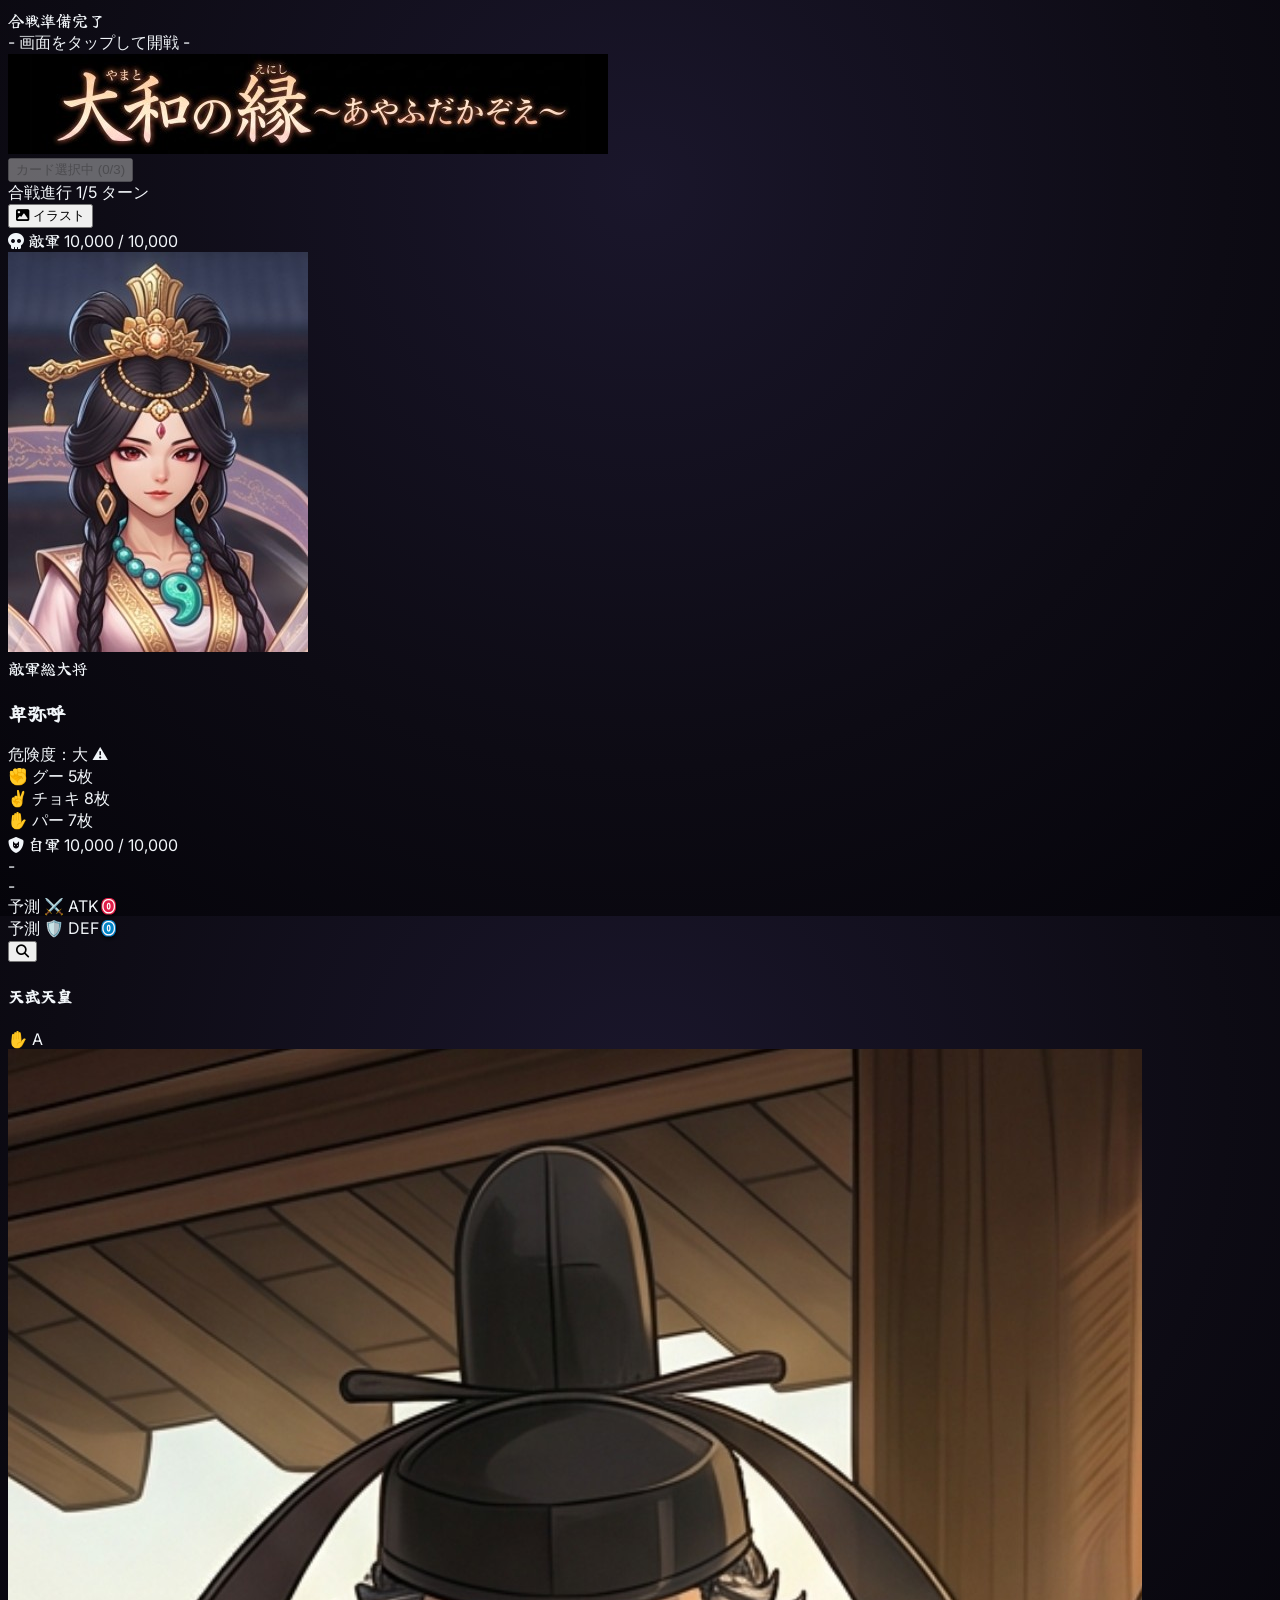
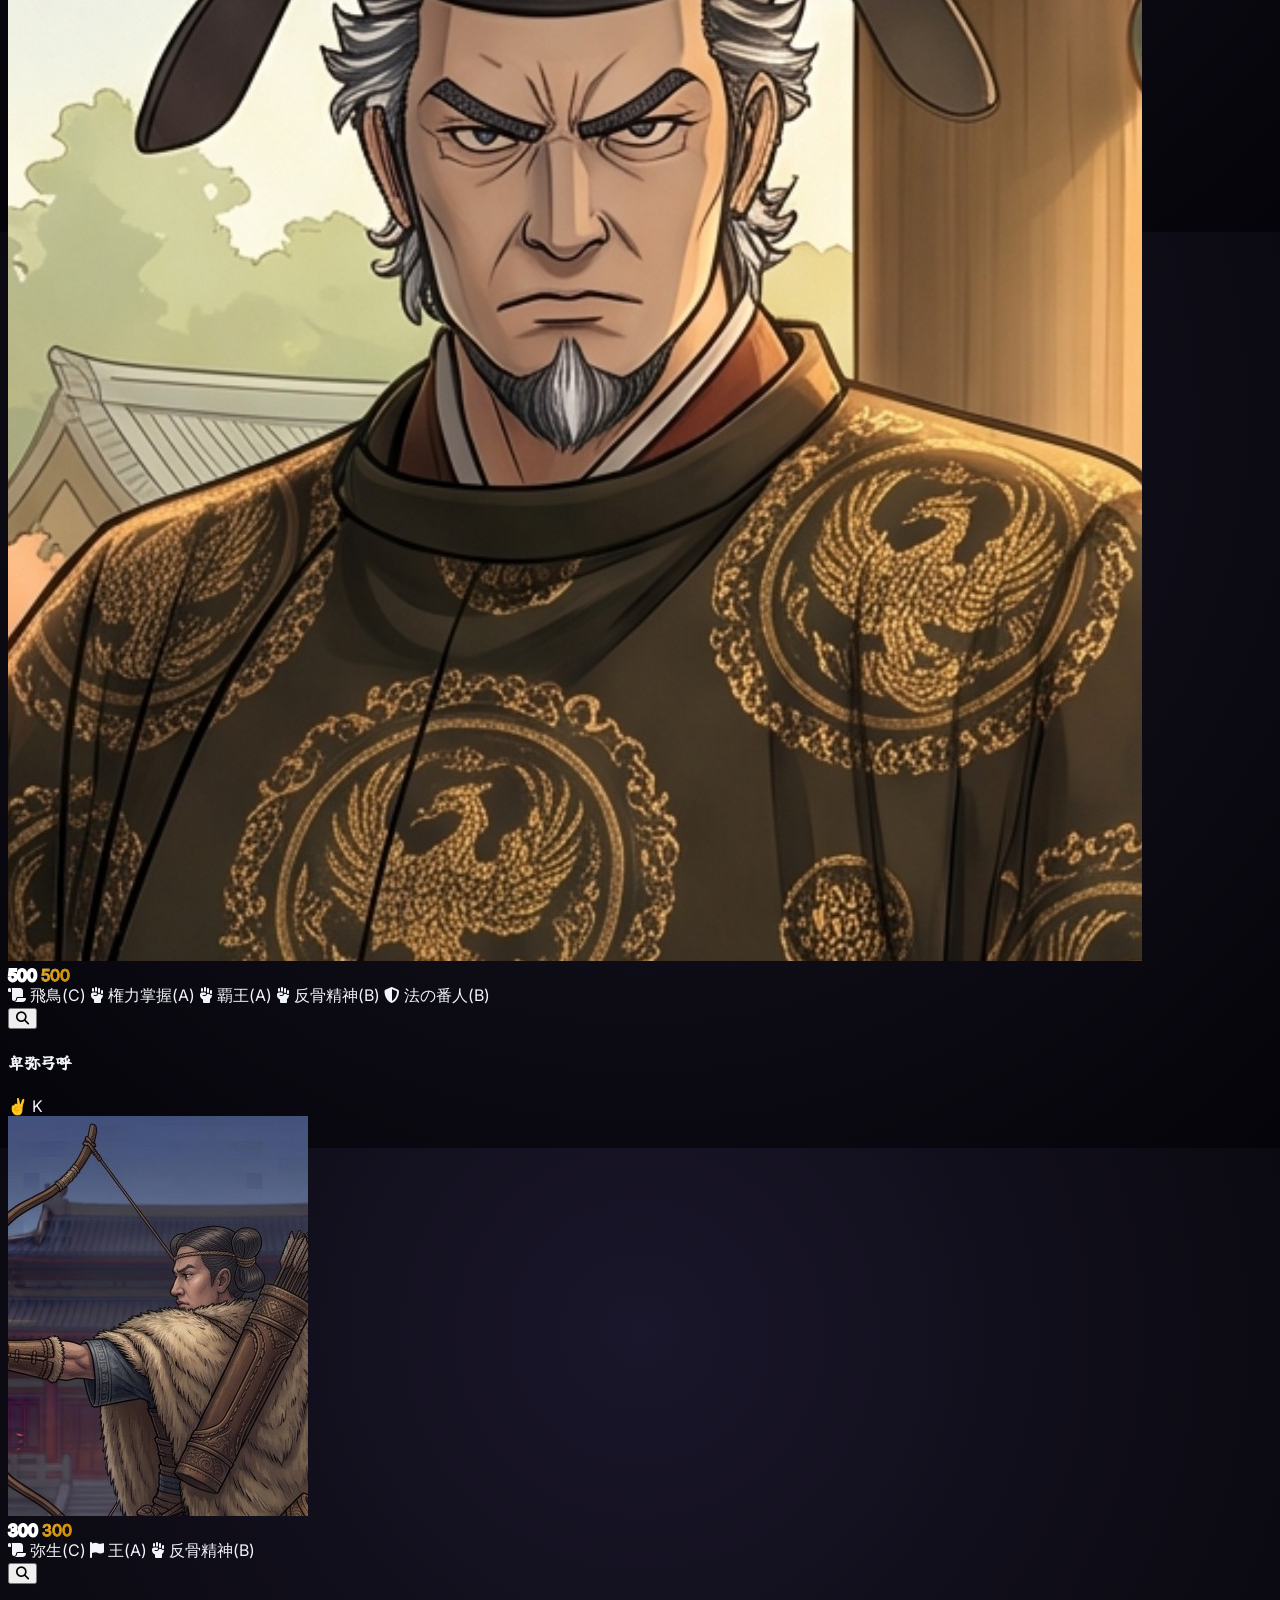
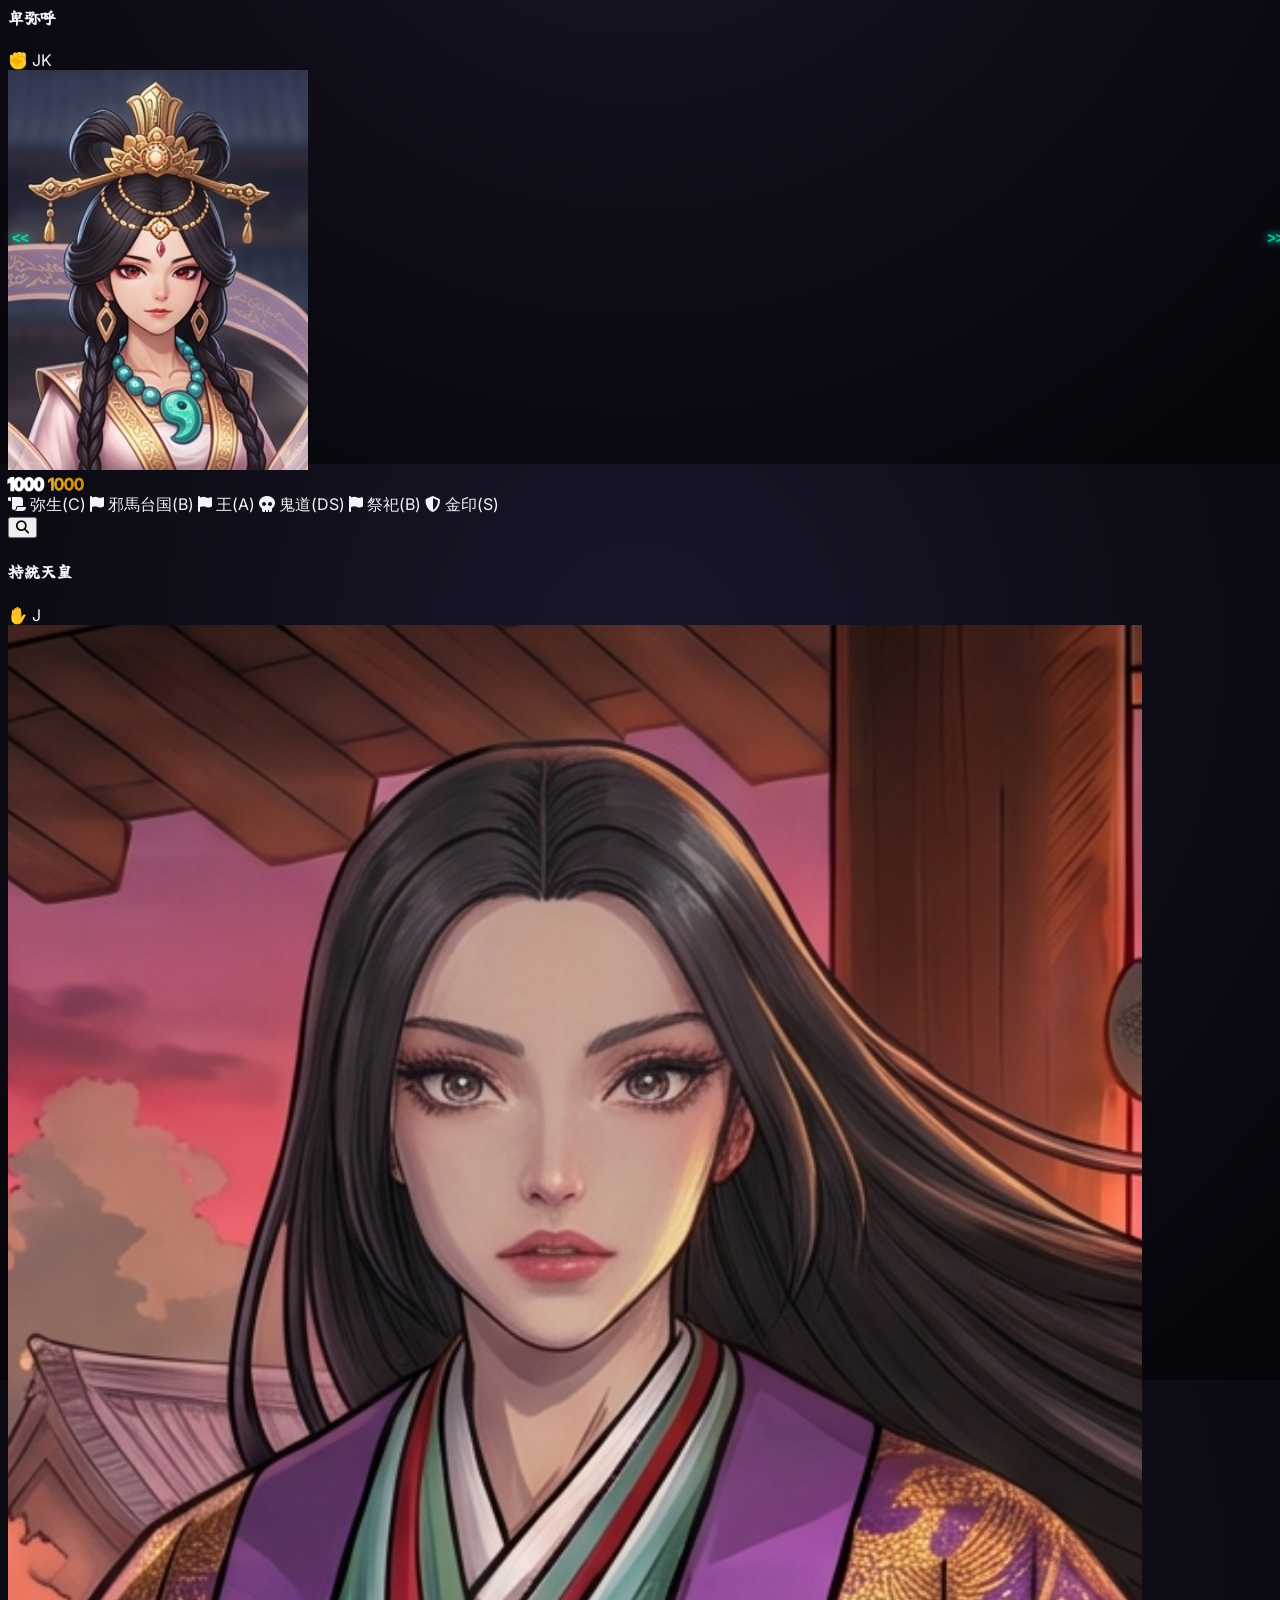
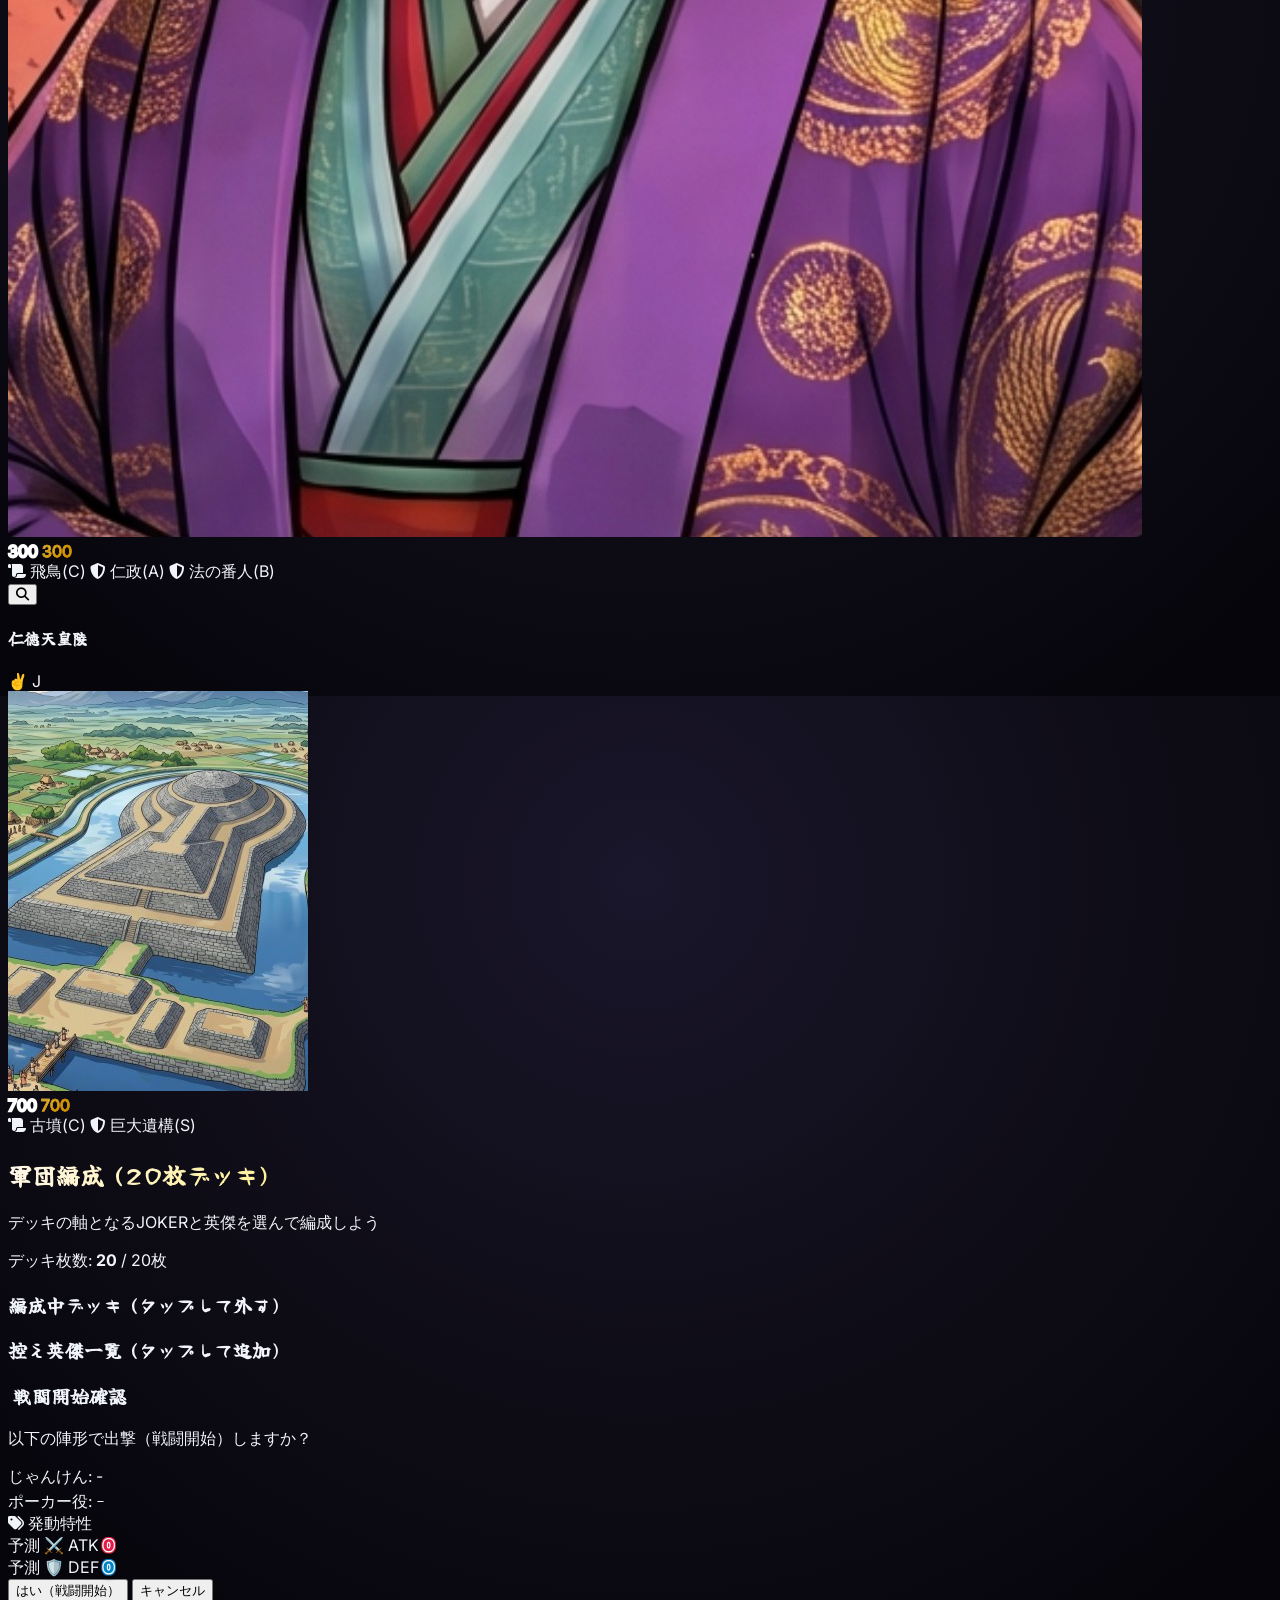
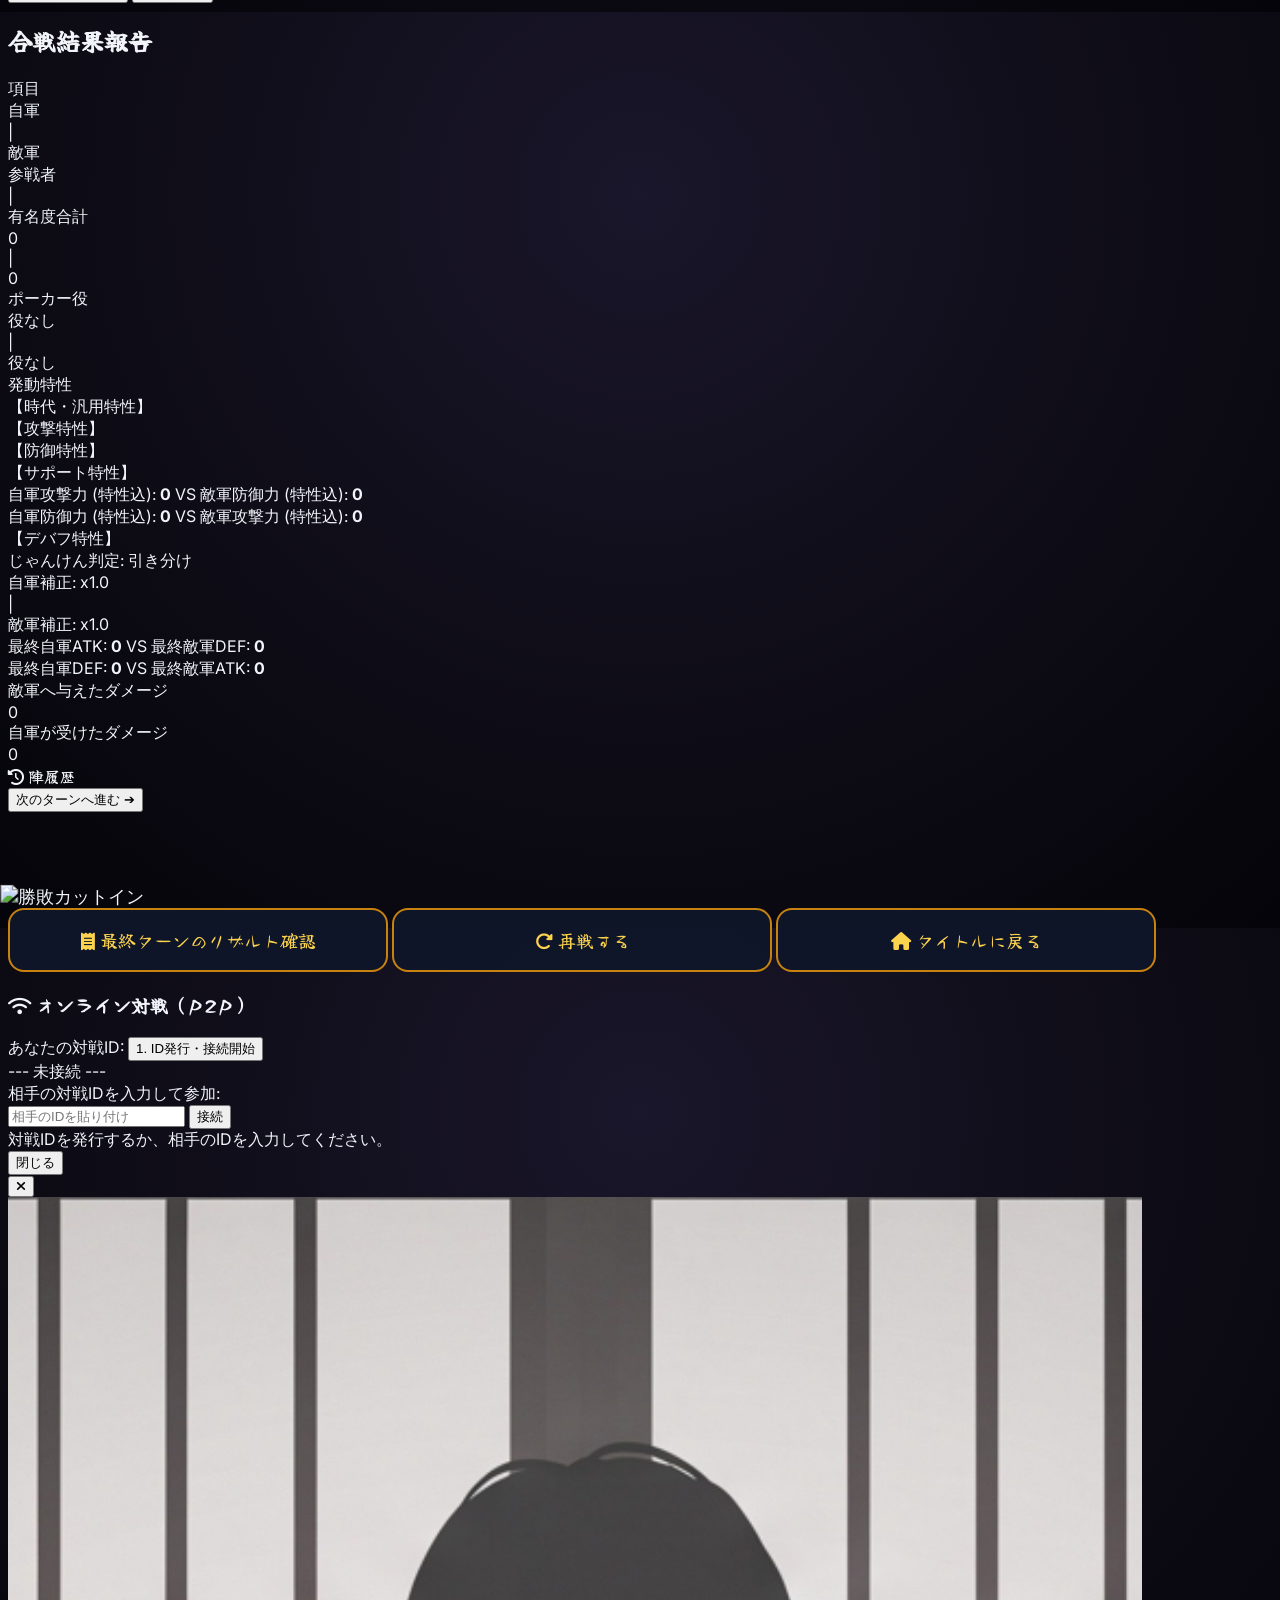
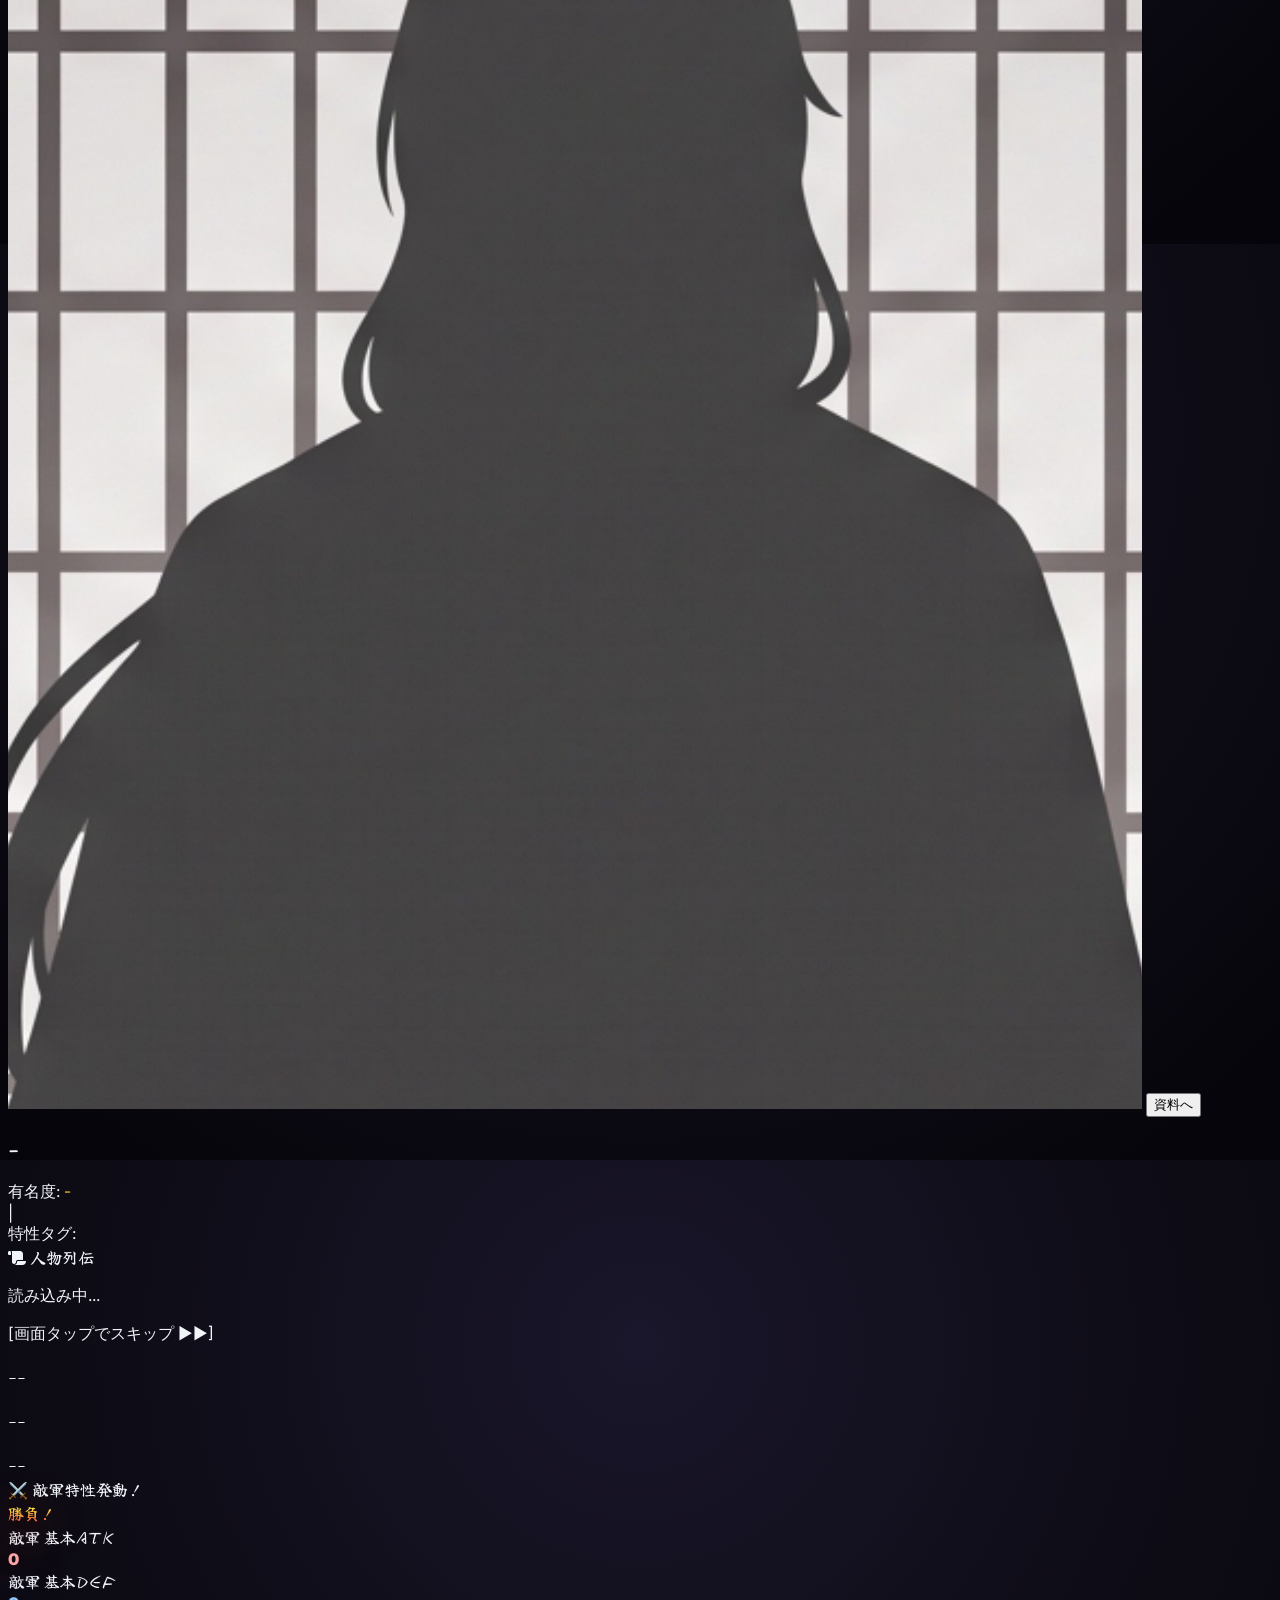
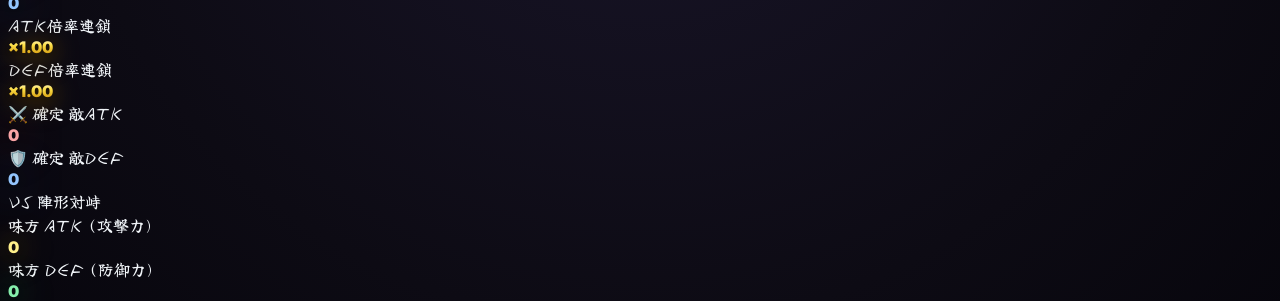
==== commit 7ec059b2: "Add files via upload" ====
--- a/index.html
+++ b/index.html
@@ -720,5 +720,61 @@
     </div>
 </div>
 
+<!-- 虫眼鏡タップ用 カード詳細 Modal -->
+    <div id="modal-card-detail" class="fixed inset-0 bg-black/85 backdrop-blur-md flex items-center justify-center z-[999999] hidden transition-opacity">
+        <div class="bg-slate-900 border-2 border-amber-500/80 rounded-2xl p-4 sm:p-5 max-w-2xl w-11/12 shadow-2xl relative flex flex-col gap-3 sm:gap-4 max-h-[90vh] overflow-y-auto">
+            <button id="btn-close-detail-modal" class="absolute top-3.5 right-3.5 text-slate-400 hover:text-white text-xl z-10 cursor-pointer transition-transform hover:scale-110">
+                <i class="fa-solid fa-xmark"></i>
+            </button>
+
+            <!-- カード画像 ＆ 右側ステータス情報 -->
+            <div class="grid grid-cols-12 gap-3 sm:gap-4 items-start">
+                <!-- 左側：カード画像 -->
+                <div class="col-span-5 sm:col-span-4 aspect-[3/4] rounded-xl border-2 border-amber-500/60 overflow-hidden bg-slate-950 relative shadow-xl flex-shrink-0">
+                    <img id="detail-card-img" src="images/default.jpg" class="w-full h-full object-cover object-top">
+                    <button id="btn-detail-toggle-img" class="absolute bottom-1.5 right-1.5 bg-slate-950/90 border border-amber-400 text-amber-300 text-[10px] px-2 py-0.5 rounded-md font-bold cursor-pointer hover:scale-105 shadow-md">
+                        資料へ
+                    </button>
+                </div>
+
+                <!-- 右側：ステータス詳細エリア -->
+                <div class="col-span-7 sm:col-span-8 space-y-2 text-left flex flex-col justify-between">
+                    <div class="border-b border-slate-800 pb-1">
+                        <h3 id="detail-card-name" class="text-lg sm:text-2xl font-black text-yellow-300 font-yuji leading-tight tracking-wide">
+                            -
+                        </h3>
+                    </div>
+
+                    <div class="flex items-center gap-2">
+                        <span class="text-xs sm:text-sm font-bold text-slate-400">有名度:</span>
+                        <span id="detail-card-famous" class="text-lg sm:text-2xl font-black font-sans text-amber-300 tracking-wider gold-text">
+                            -
+                        </span>
+                    </div>
+
+                    <div class="flex items-center gap-2 bg-slate-950 p-1.5 rounded-xl border border-slate-800/90 shadow-inner">
+                        <div id="detail-card-janken" class="flex items-center"></div>
+                        <span class="text-slate-700 text-xs font-bold">|</span>
+                        <div id="detail-card-poker" class="flex items-center"></div>
+                    </div>
+
+                    <div class="space-y-1">
+                        <span class="text-xs font-bold text-slate-400 block">特性タグ:</span>
+                        <div id="detail-card-tags" class="grid grid-cols-2 gap-1 max-h-28 overflow-y-auto pr-0.5"></div>
+                    </div>
+                </div>
+            </div>
+
+            <!-- 人物列伝 -->
+            <div class="bg-slate-950 border border-slate-800/90 rounded-xl p-2.5 text-left shadow-inner">
+                <div class="text-xs font-bold text-amber-400 font-yuji mb-1 flex items-center gap-1.5">
+                    <i class="fa-solid fa-scroll text-amber-500"></i> 人物列伝
+                </div>
+                <p id="detail-card-retsuden" class="text-xs text-slate-300 leading-relaxed min-h-[45px] max-h-28 overflow-y-auto">
+                    読み込み中...
+                </p>
+            </div>
+        </div>
+    </div>
 </body>
 </html>
--- a/sp_battle.css
+++ b/sp_battle.css
@@ -474,11 +474,20 @@
         overflow: hidden !important;
     }
 
-    /* 不要なテキスト・バッジ非表示 */
+    /* 不要なテキスト・バッジ非表示（buttonは表示保持） */
     #player-hand-container .card-container > div:first-child,
     #player-hand-container .card-container > div:last-child,
     #player-hand-container .card-container > div.relative > div {
         display: none !important;
+    }
+
+    /* 虫眼鏡ボタンの位置調整と前面表示保証 */
+    #player-hand-container .card-container > button {
+        display: flex !important;
+        position: absolute !important;
+        top: 3px !important;
+        right: 3px !important;
+        z-index: 30 !important;
     }
 
     /* カード画像ラッパーおよび画像本体 */
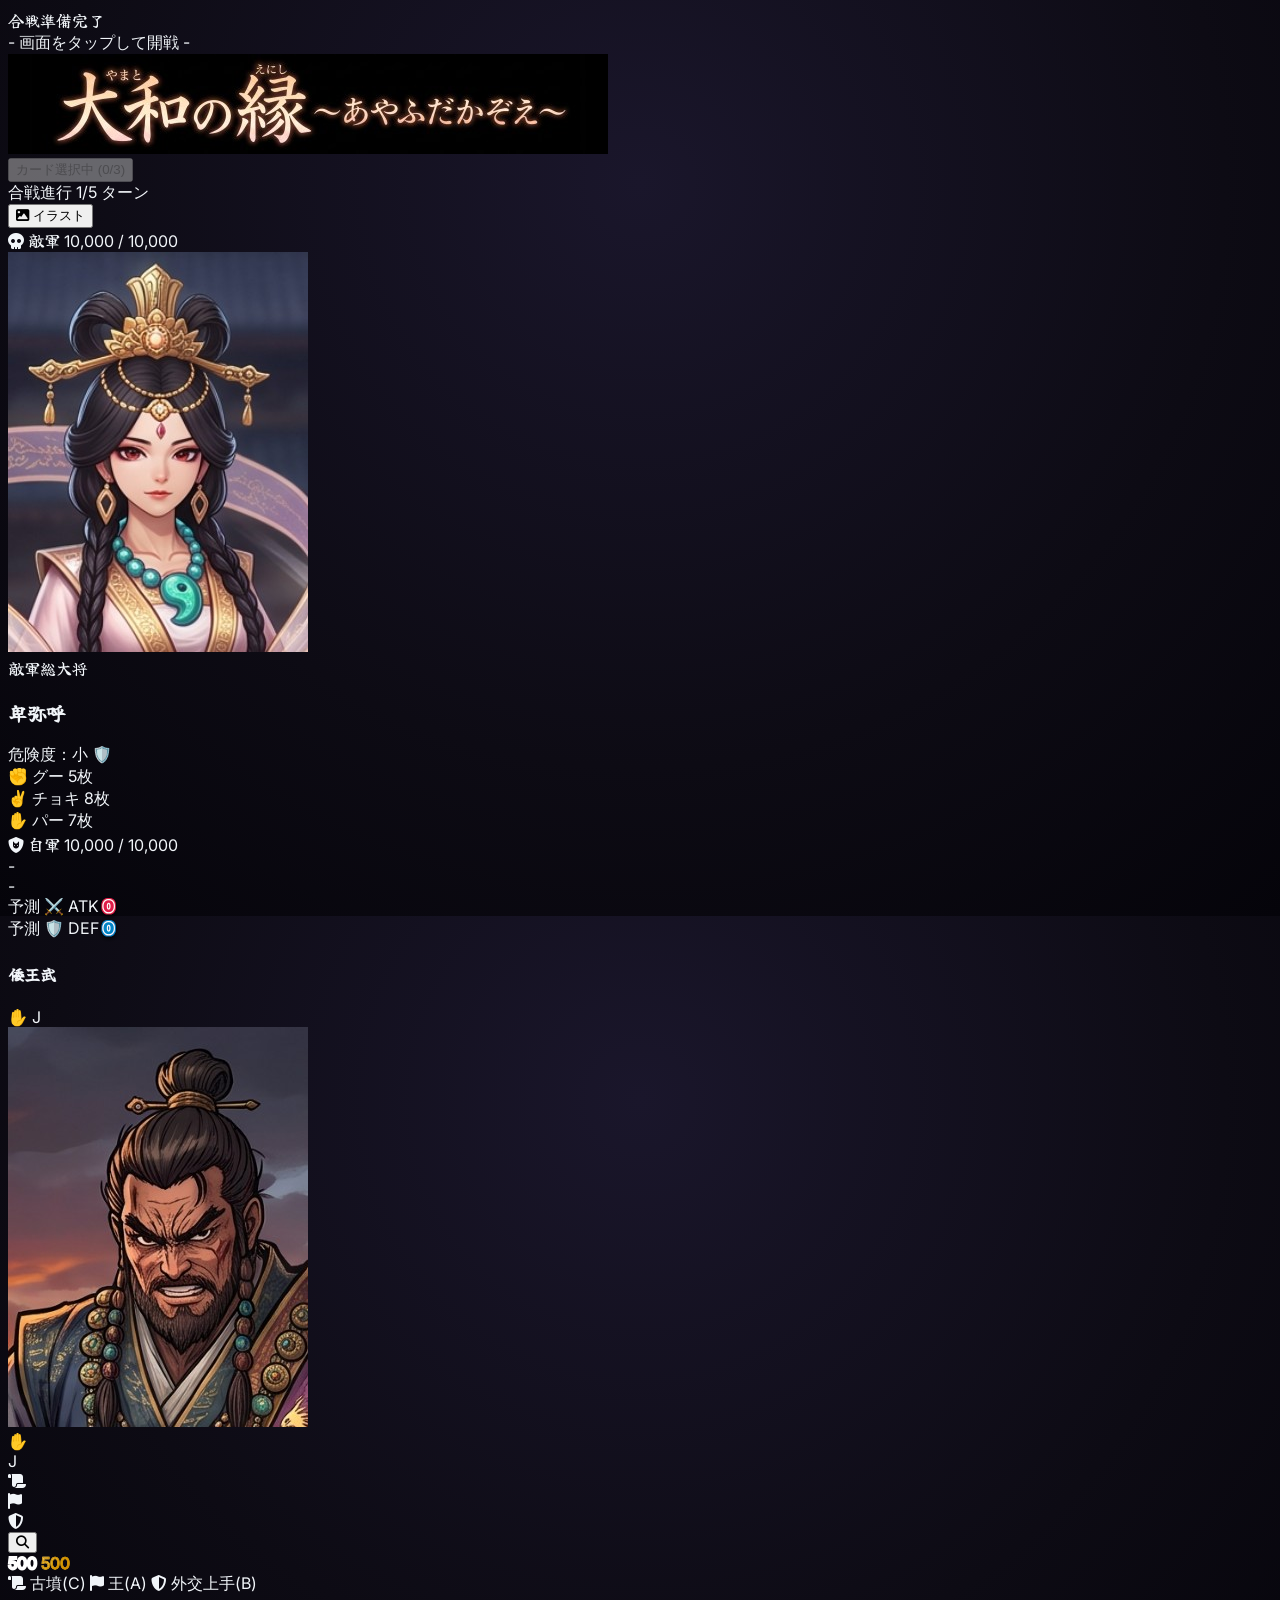
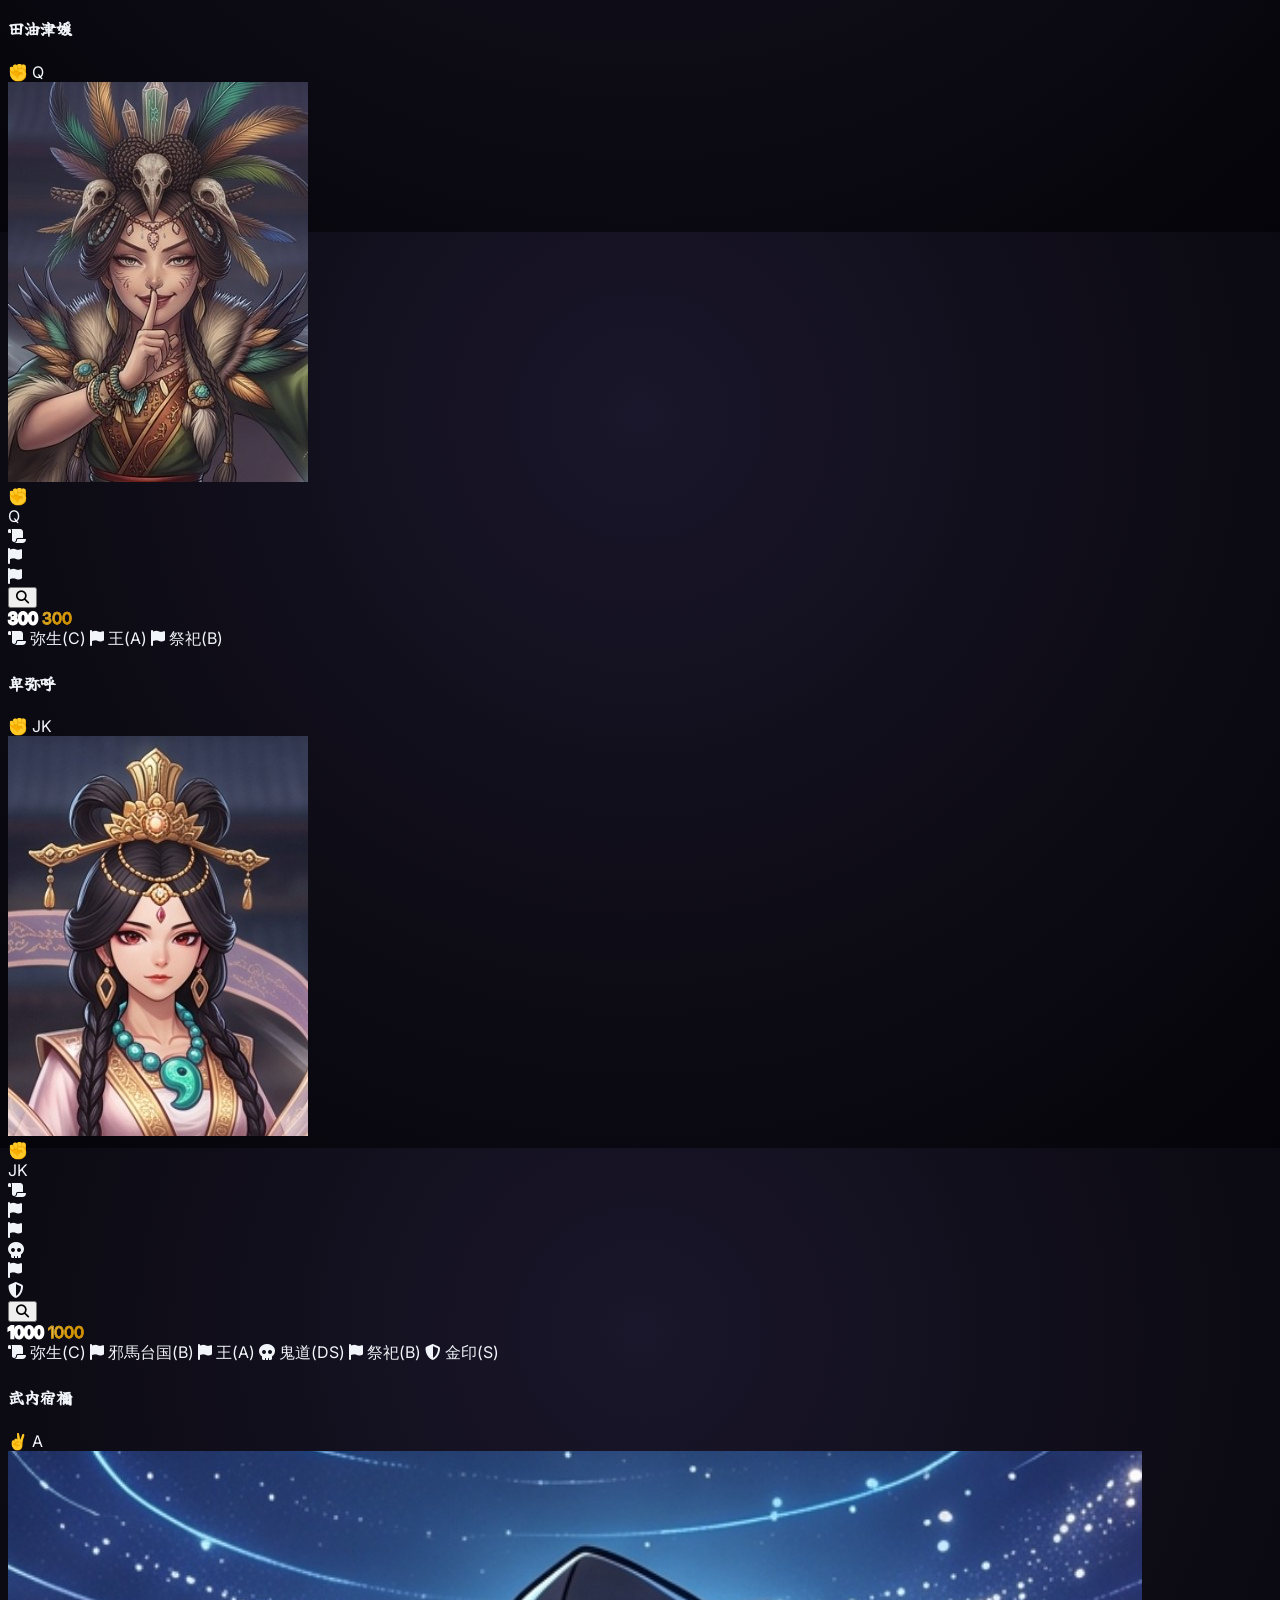
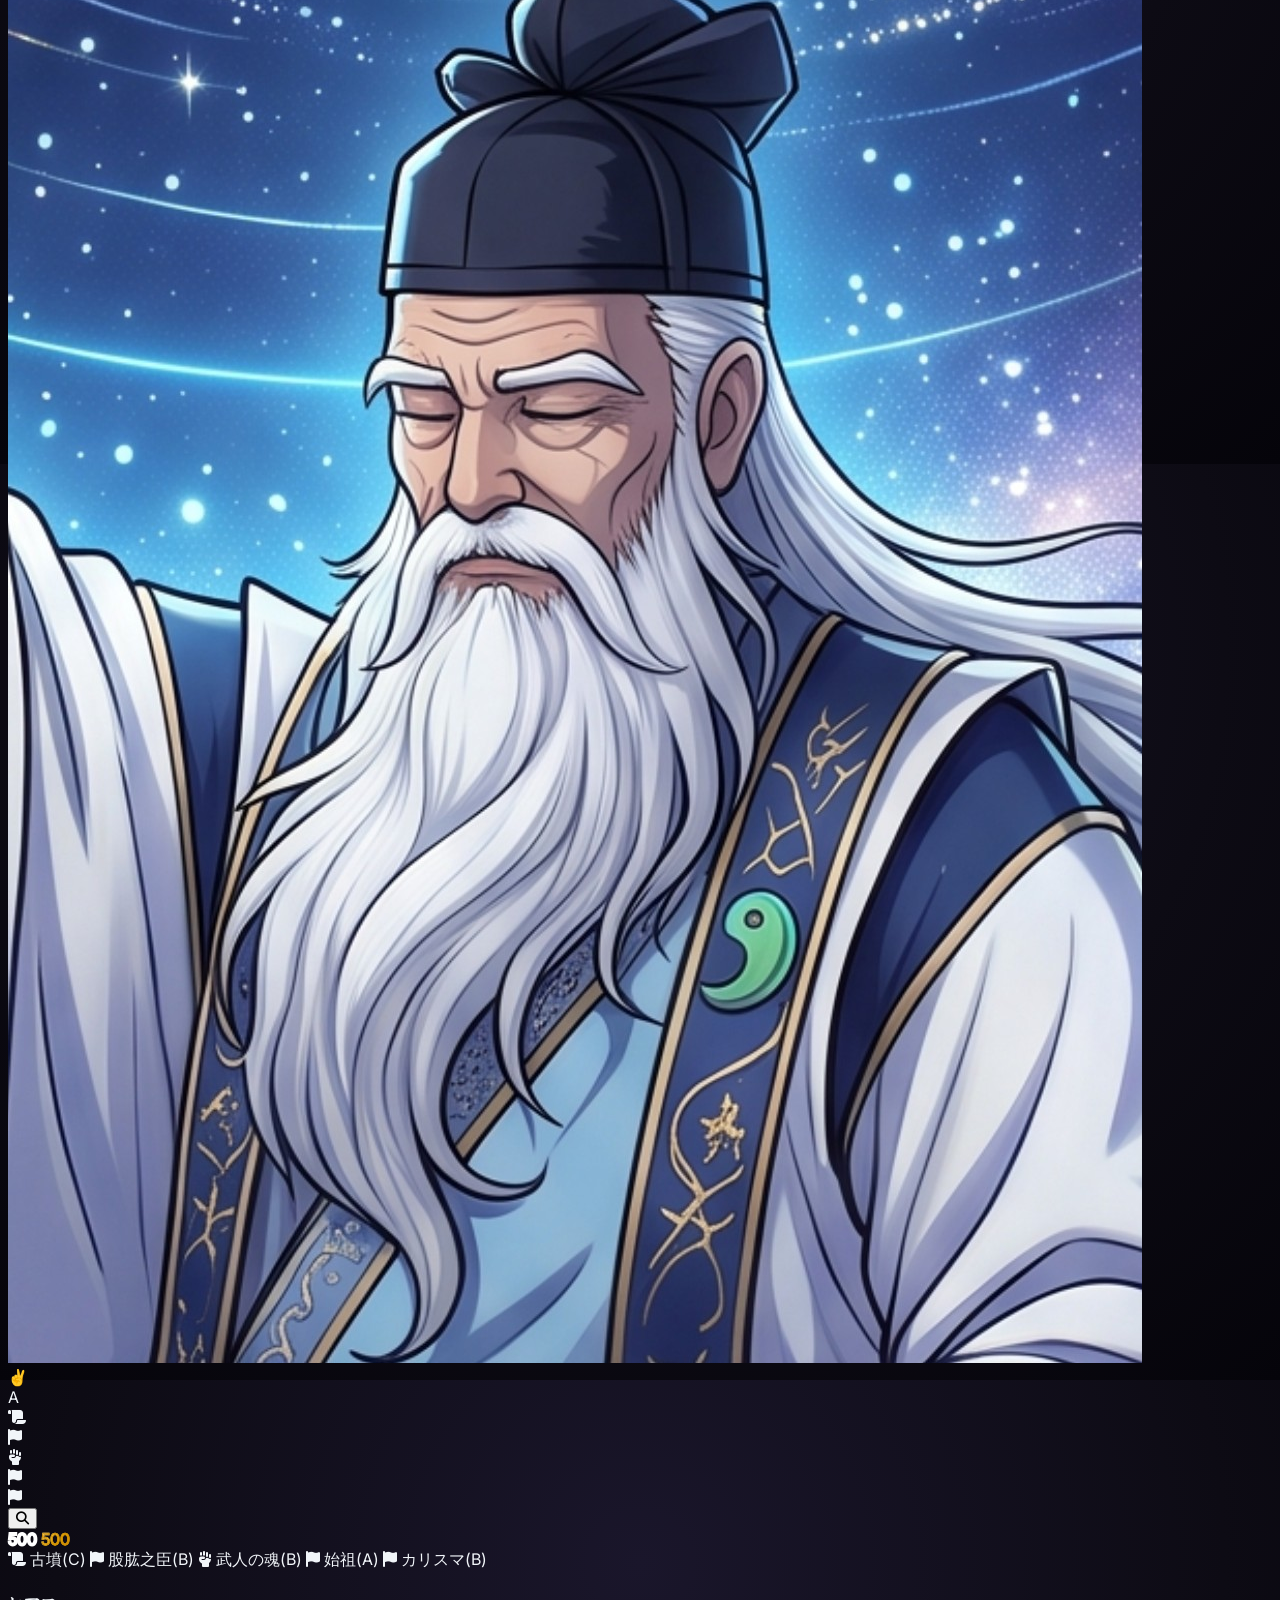
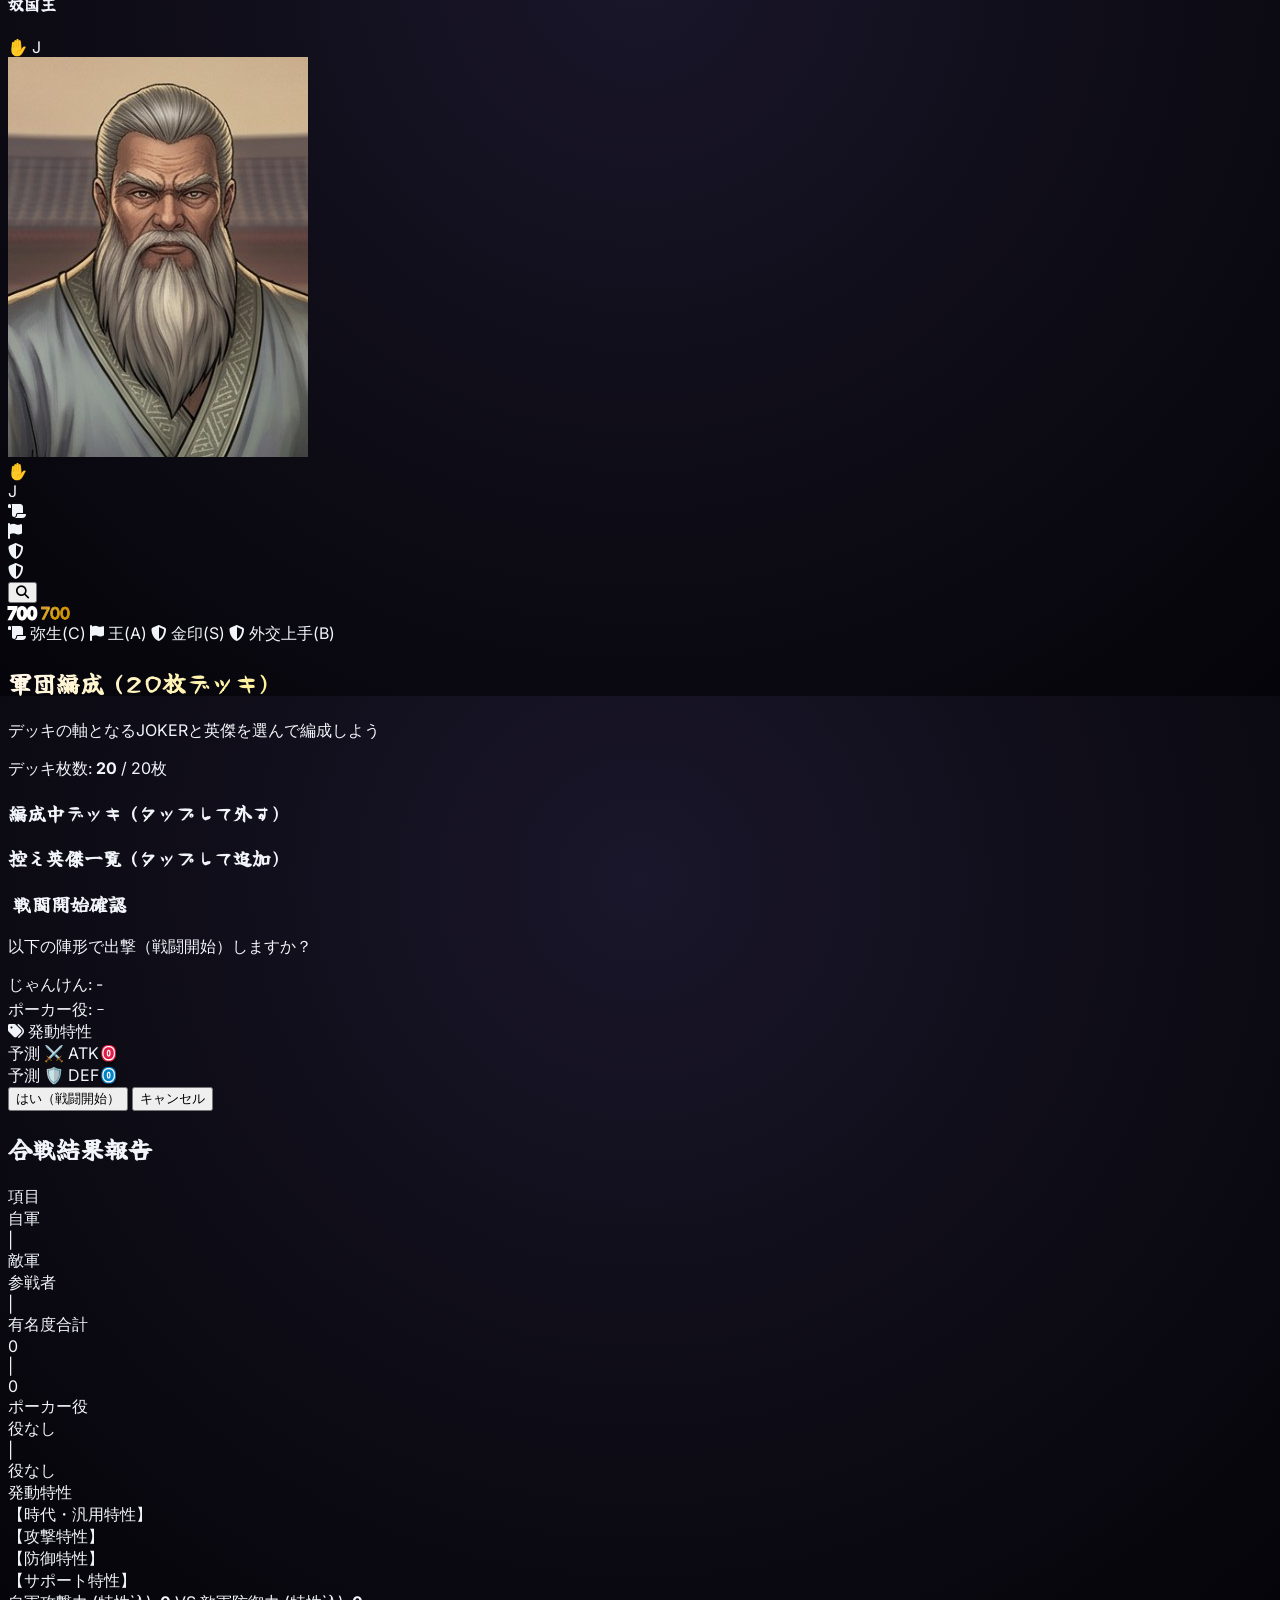
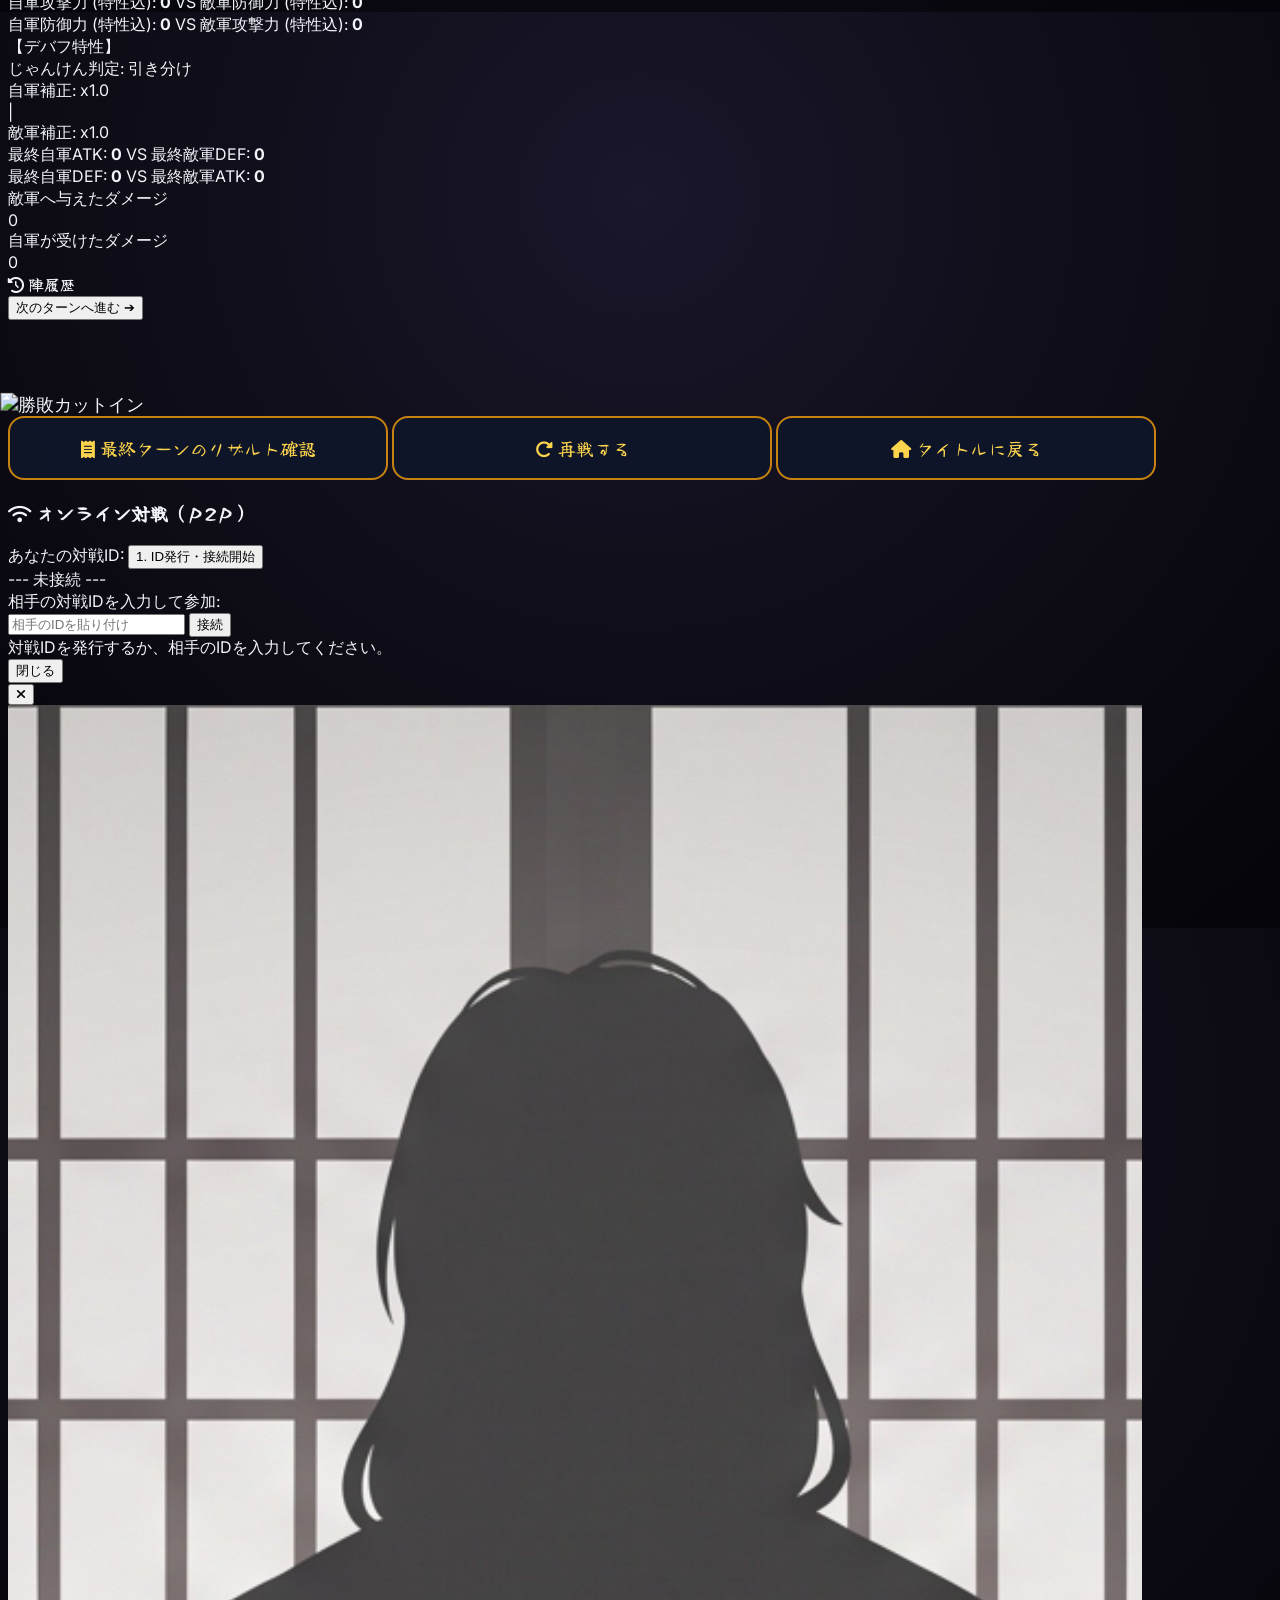
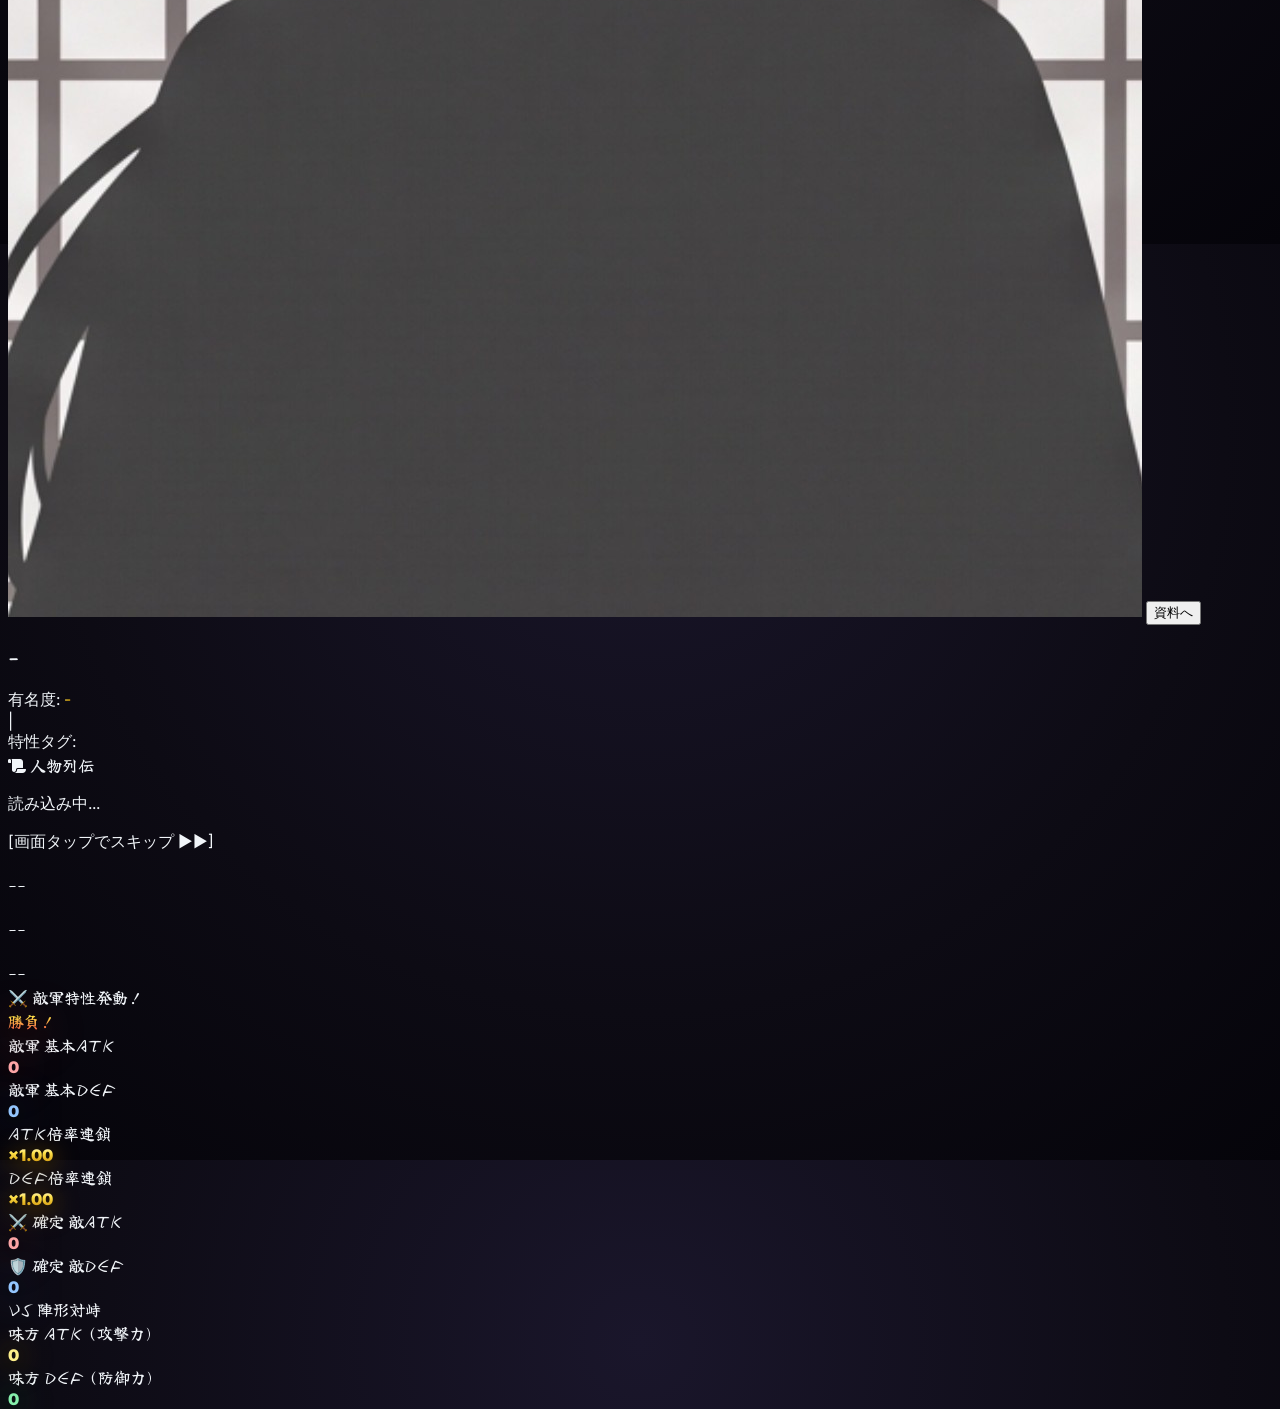
==== commit 11022025: "Add files via upload" ====
--- a/index.html
+++ b/index.html
@@ -723,7 +723,7 @@
 <!-- 虫眼鏡タップ用 カード詳細 Modal -->
     <div id="modal-card-detail" class="fixed inset-0 bg-black/85 backdrop-blur-md flex items-center justify-center z-[999999] hidden transition-opacity">
         <div class="bg-slate-900 border-2 border-amber-500/80 rounded-2xl p-4 sm:p-5 max-w-2xl w-11/12 shadow-2xl relative flex flex-col gap-3 sm:gap-4 max-h-[90vh] overflow-y-auto">
-            <button id="btn-close-detail-modal" class="absolute top-3.5 right-3.5 text-slate-400 hover:text-white text-xl z-10 cursor-pointer transition-transform hover:scale-110">
+            <button id="btn-close-detail-modal" onclick="window.closeCardDetailModal()" class="absolute top-3.5 right-3.5 text-slate-400 hover:text-white text-xl z-10 cursor-pointer transition-transform hover:scale-110">
                 <i class="fa-solid fa-xmark"></i>
             </button>
 
--- a/sp_battle.css
+++ b/sp_battle.css
@@ -438,7 +438,13 @@
         overflow: hidden !important;
     }
 
-    /* 手札コンテナ：上下のパディングを確保して選択枠（リング）が途切れないようにする */
+    /* 手札枠コンテナ：上下のオーバーフローを許可して拡大・枠線見切れを防止 */
+    #tab-battle > div.bg-slate-900\/90 {
+        padding: 6px 4px !important;            /* 上下にゆとりを確保 */
+        overflow: visible !important;           /* 選択時の拡大・枠のはみ出しを綺麗に表示 */
+    }
+
+    /* 手札スクロールコンテナ */
     #player-hand-container {
         display: flex !important;
         flex-direction: row !important;
@@ -447,11 +453,21 @@
         width: 100% !important;
         height: 100% !important;
         overflow-x: auto !important;
-        overflow-y: hidden !important;
+        overflow-y: visible !important;         /* ★ Y方向の切断を解除 */
         scroll-snap-type: x mandatory !important;
         -webkit-overflow-scrolling: touch !important;
-        padding: 4px 6px !important;           /* ★ 内側余白を広げて発光枠や太線の見切れをガード */
-        box-sizing: border-box !important;
+        padding: 6px 6px 4px 6px !important;     /* 上側余白を6pxに拡張して金の枠線を完全ガード */
+        box-sizing: border-box !important;
+    }
+
+    /* 選択時のカード強調演出（綺麗な金枠 ＆ ほどよいズーム） */
+    #player-hand-container .card-container.card-selected-style,
+    #player-hand-container .card-container.border-cyan-300 {
+        border-color: #f59e0b !important;       /* 黄金色枠 */
+        box-shadow: 0 0 12px rgba(245, 158, 11, 0.8), inset 0 0 6px rgba(254, 240, 138, 0.6) !important; /* ネオン発光 */
+        transform: scale(1.03) !important;       /* ほどよい微ズーム（はみ出しすぎない） */
+        transition: transform 0.2s ease, border-color 0.2s ease, box-shadow 0.2s ease !important;
+        z-index: 20 !important;
     }
 
     /* スクロールバーの隠蔽 */
@@ -474,20 +490,58 @@
         overflow: hidden !important;
     }
 
-    /* 不要なテキスト・バッジ非表示（buttonは表示保持） */
-    #player-hand-container .card-container > div:first-child,
-    #player-hand-container .card-container > div:last-child,
-    #player-hand-container .card-container > div.relative > div {
-        display: none !important;
-    }
-
-    /* 虫眼鏡ボタンの位置調整と前面表示保証 */
-    #player-hand-container .card-container > button {
+    /* 上段ヘッダー：武将名だけを残して右側のバッジ（じゃんけん・ポーカー）を非表示 */
+    #player-hand-container .card-container > div:first-child {
+        display: flex !important;
+        padding: 2px 4px !important;
+        margin-bottom: 2px !important;
+    }
+
+    #player-hand-container .card-container > div:first-child h4 {
+        font-size: 10px !important;
+        line-height: 1.1 !important;
+    }
+
+    /* 右側のバッジ2つ（span）を非表示 */
+    #player-hand-container .card-container > div:first-child > span {
+        display: none !important;
+    }
+
+    /* 下段：特性タグボックス全体を非表示 */
+    #player-hand-container .card-container > div:last-child {
+        display: none !important;
+    }
+
+    /* ★ 左上8個縦一列アイコン列（スマホ時のみ表示・12px×12px・gap:1px で8個完全収容） */
+    .card-status-icon-column {
+        display: flex !important;
+        flex-direction: column !important;
+        gap: 1px !important;
+        position: absolute !important;
+        top: 2px !important;
+        left: 2px !important;
+        z-index: 25 !important;
+    }
+
+    #player-hand-container .card-status-icon-column > div {
+        width: 12px !important;
+        height: 12px !important;
+        min-width: 12px !important;
+        min-height: 12px !important;
+        border-radius: 2px !important;
+        font-size: 7px !important;
+        line-height: 1 !important;
+        box-shadow: 0 1px 2px rgba(0,0,0,0.9) !important;
+    }
+
+    /* 虫眼鏡ボタンの位置調整（画像内の右上 ＆ タップイベント有効化） */
+    #player-hand-container .card-container > div.relative > button {
         display: flex !important;
         position: absolute !important;
         top: 3px !important;
         right: 3px !important;
         z-index: 30 !important;
+        pointer-events: auto !important;
     }
 
     /* カード画像ラッパーおよび画像本体 */
@@ -501,51 +555,11 @@
         display: block !important;
         margin: 0 !important;
     }
-}
 
 /* --- 手札エリアの左右スクロール誘導ネオン矢印 --- */
-    #tab-battle > div.bg-slate-900\/90 {
-        position: relative !important; /* 矢印の位置基準 */
-    }
-
-    /* 左矢印 << */
-    #tab-battle > div.bg-slate-900\/90::before {
-        content: "<<" !important;
-        position: absolute !important;
-        left: 4px !important;
-        top: 50% !important;
-        transform: translateY(-50%) !important;
-        z-index: 10 !important;
-        font-family: monospace !important;
-        font-weight: 900 !important;
-        font-size: 14px !important;
-        color: #00ffcc !important; /* 蛍光シアン（エメラルド） */
-        text-shadow: 0 0 6px #00ffcc, 0 0 12px #00ffcc !important; /* ネオン発光エフェクト */
-        pointer-events: none !important; /* カードのタップ・フリック操作を邪魔しない */
-        opacity: 0.8 !important;
-        animation: pulseNeon 1.5s infinite alternate !important; /* ふわふわ点滅 */
-    }
-
-    /* 右矢印 >> */
-    #tab-battle > div.bg-slate-900\/90::after {
-        content: ">>" !important;
-        position: absolute !important;
-        right: 4px !important;
-        top: 50% !important;
-        transform: translateY(-50%) !important;
-        z-index: 10 !important;
-        font-family: monospace !important;
-        font-weight: 900 !important;
-        font-size: 14px !important;
-        color: #00ffcc !important; /* 蛍光シアン（エメラルド） */
-        text-shadow: 0 0 6px #00ffcc, 0 0 12px #00ffcc !important; /* ネオン発光エフェクト */
-        pointer-events: none !important; /* カードのタップ・フリック操作を邪魔しない */
-        opacity: 0.8 !important;
-        animation: pulseNeon 1.5s infinite alternate !important; /* ふわふわ点滅 */
-    }
-
-    /* ネオンの点滅アニメーション定義 */
+...（中略）...
     @keyframes pulseNeon {
         0% { opacity: 0.3; transform: translateY(-50%) scale(0.9); }
         100% { opacity: 1; transform: translateY(-50%) scale(1.1); }
-    }+    }
+}
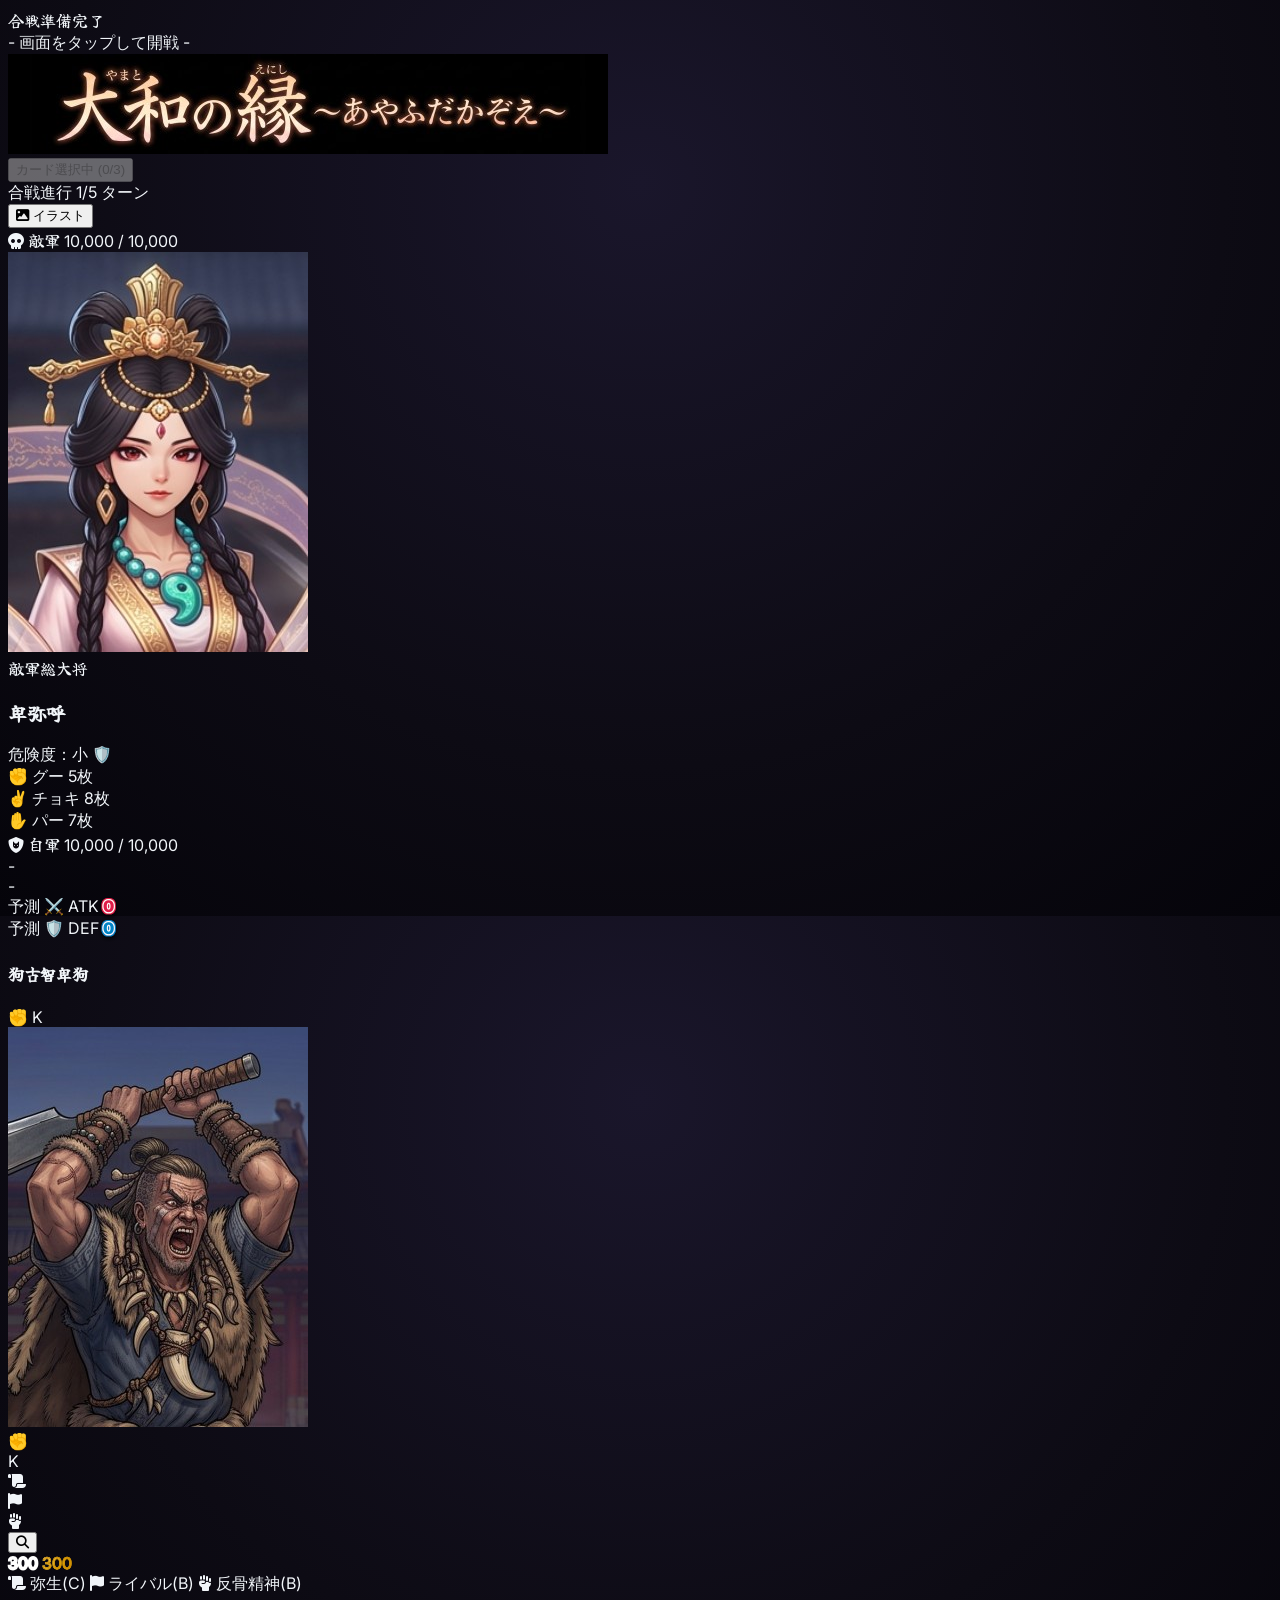
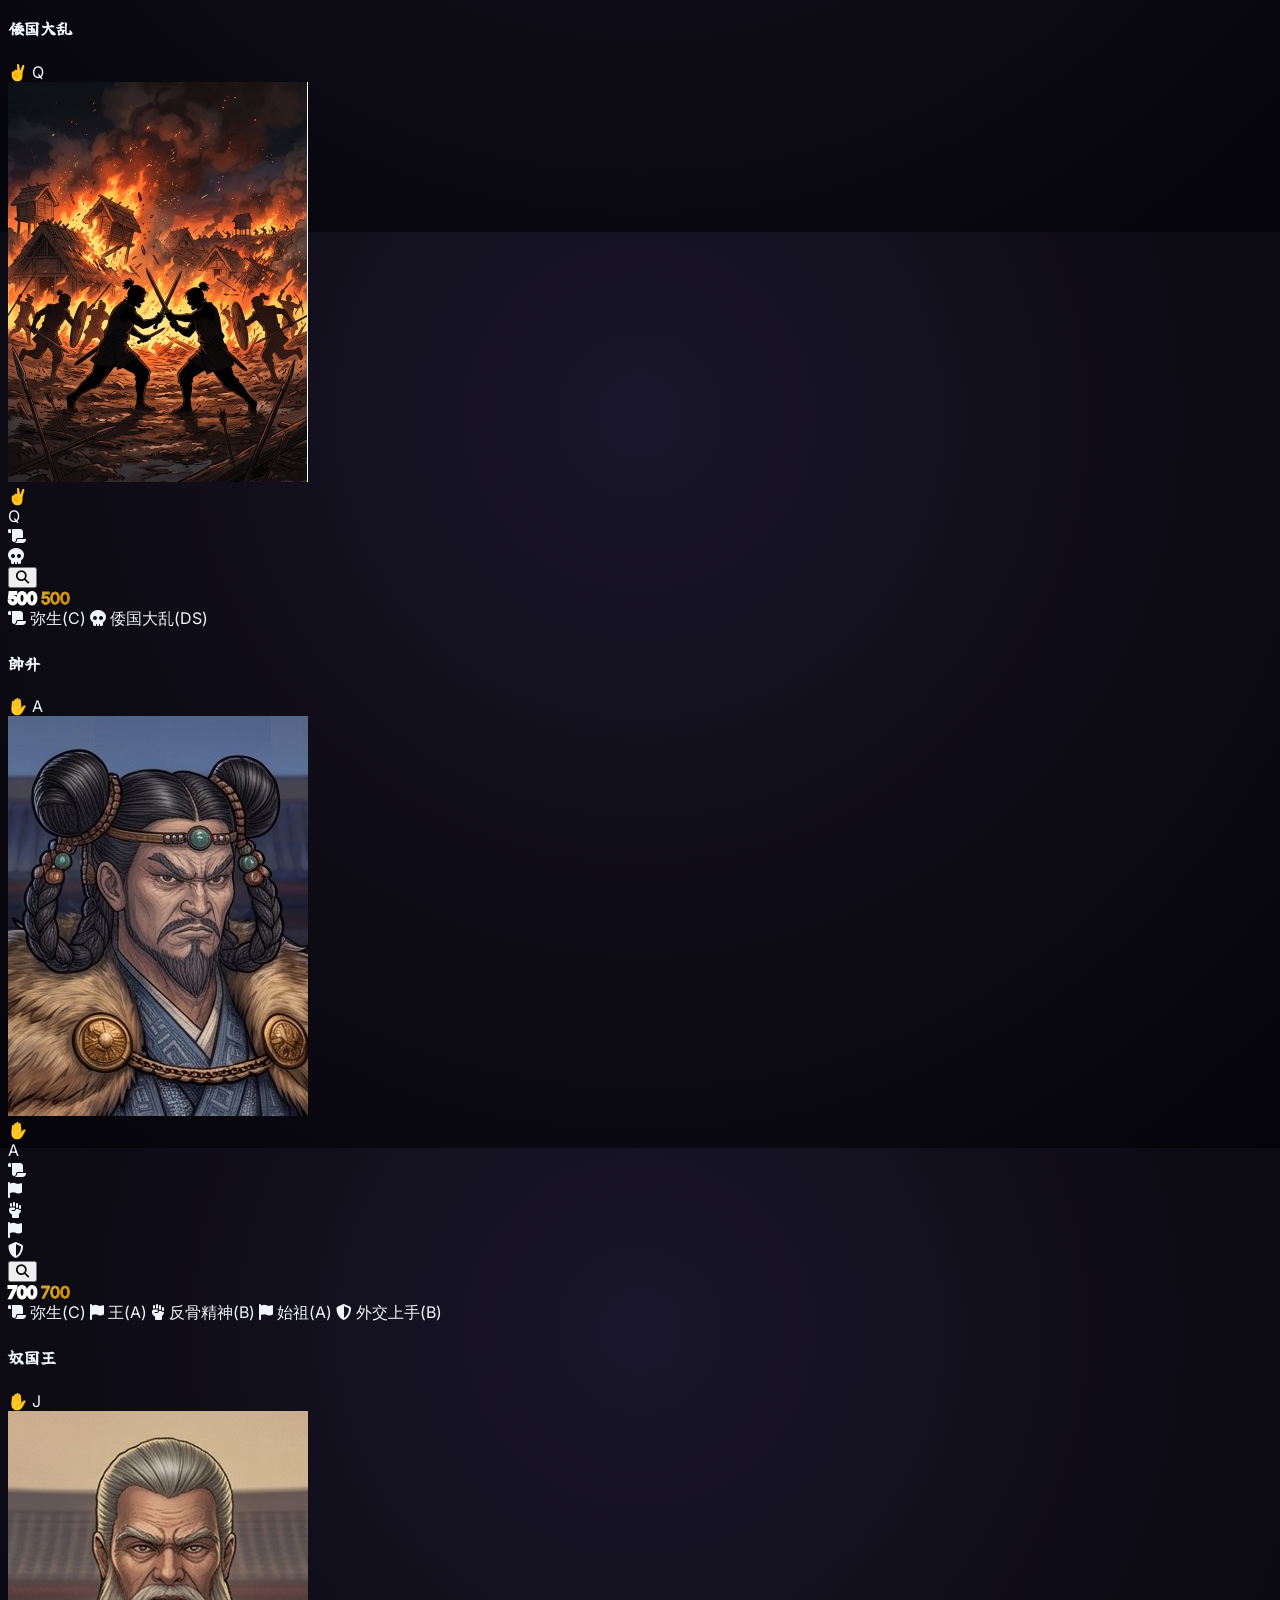
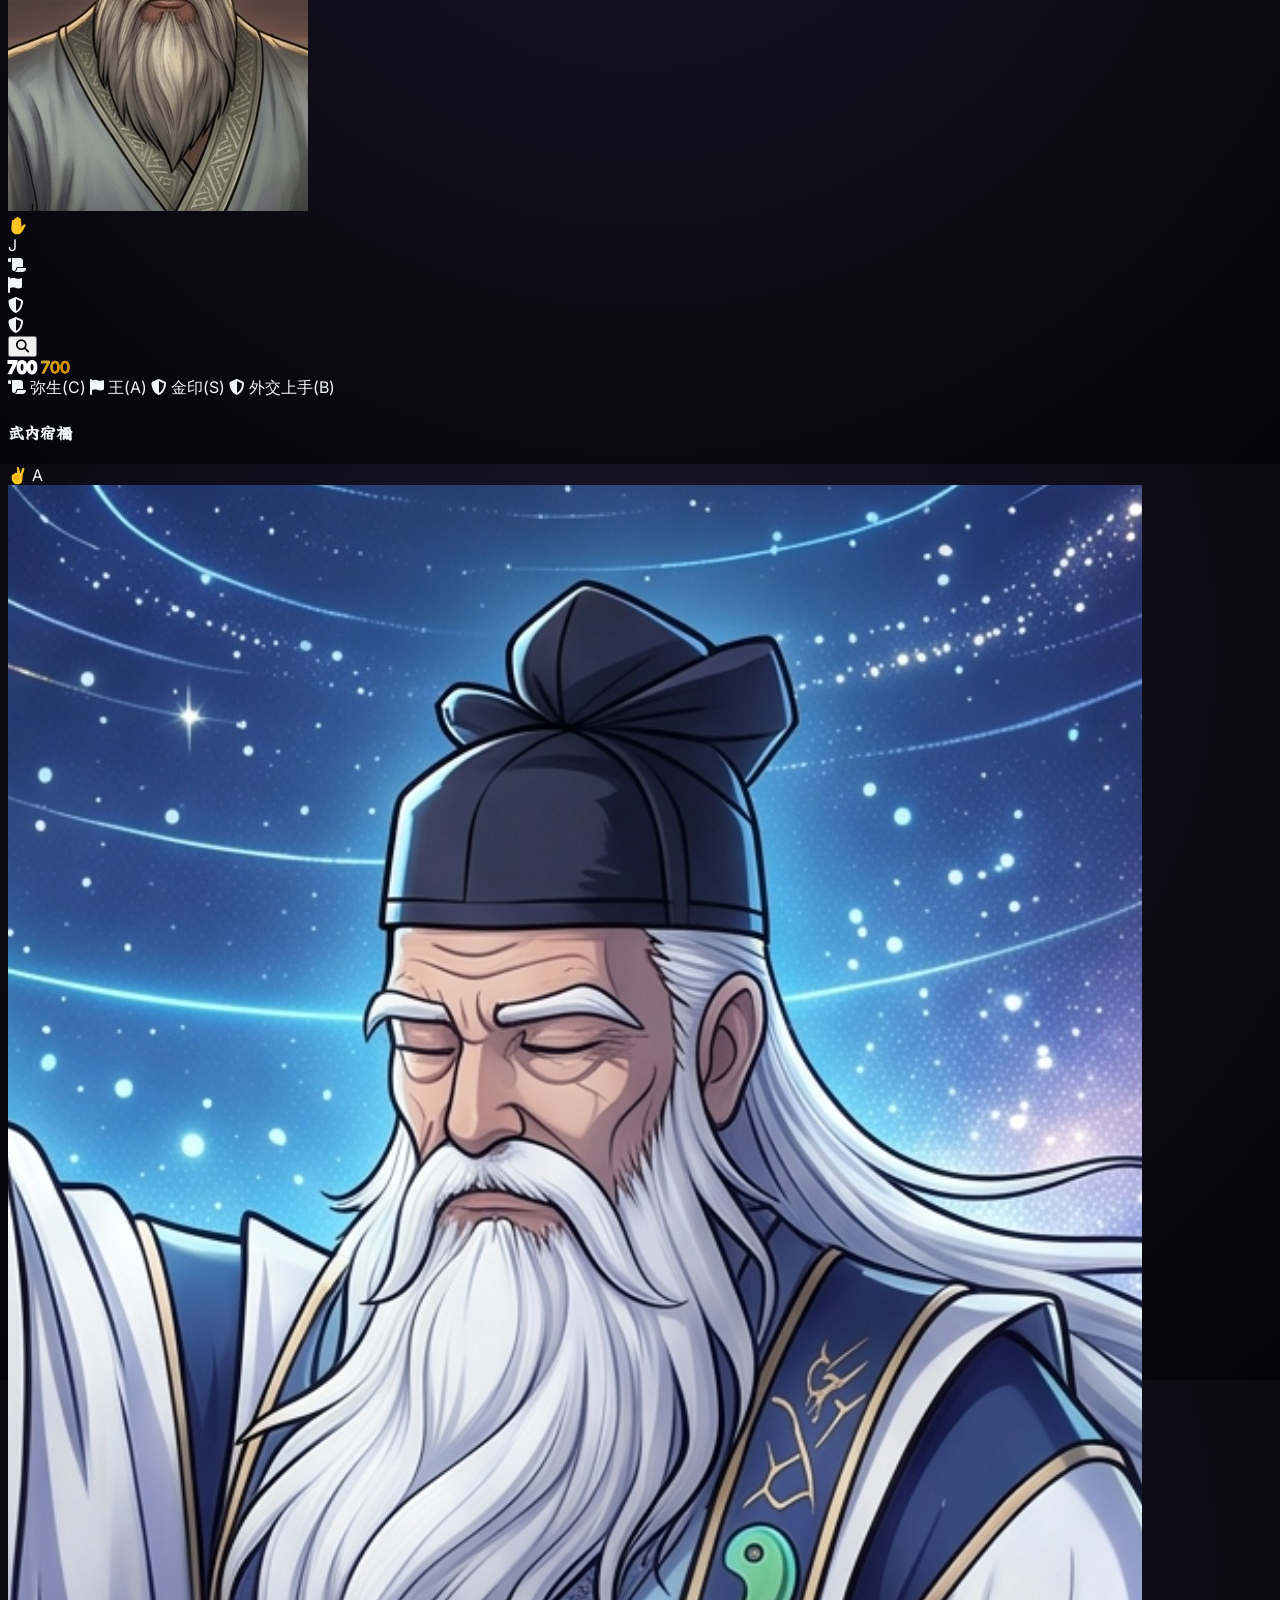
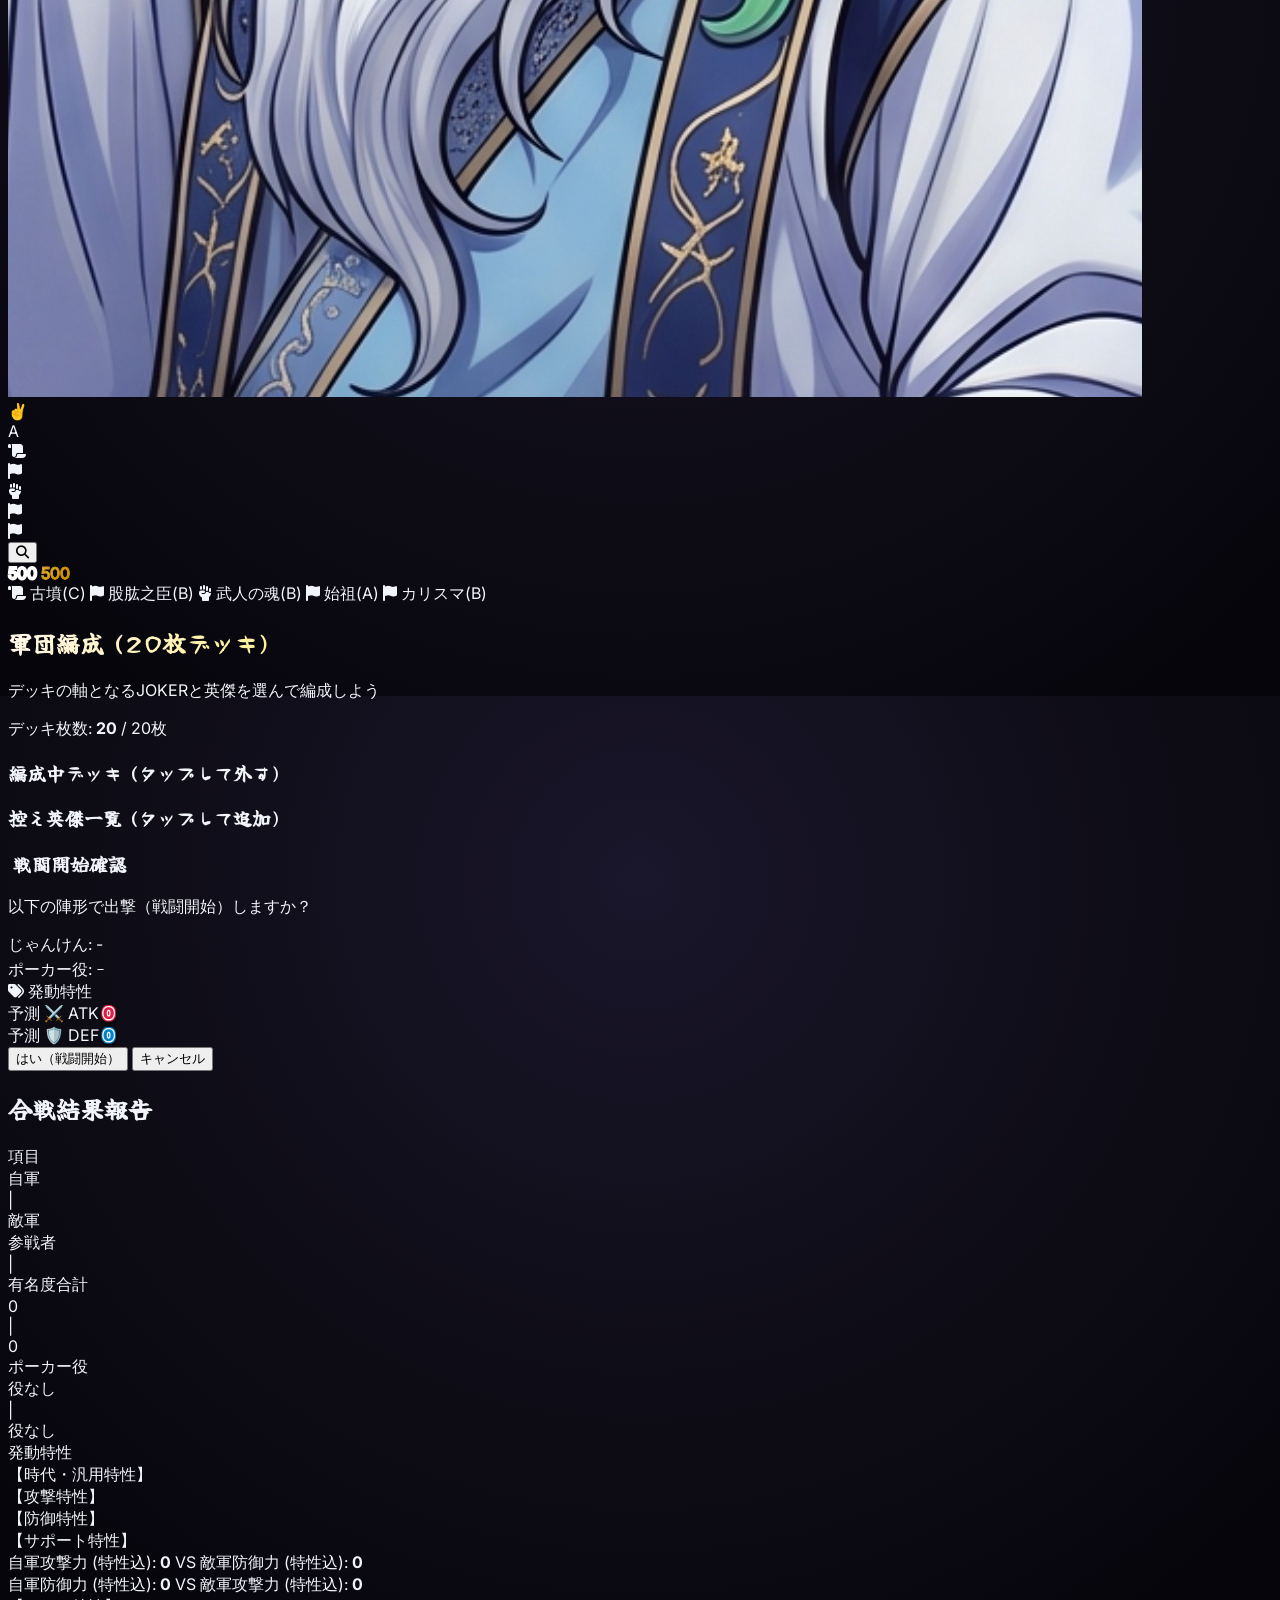
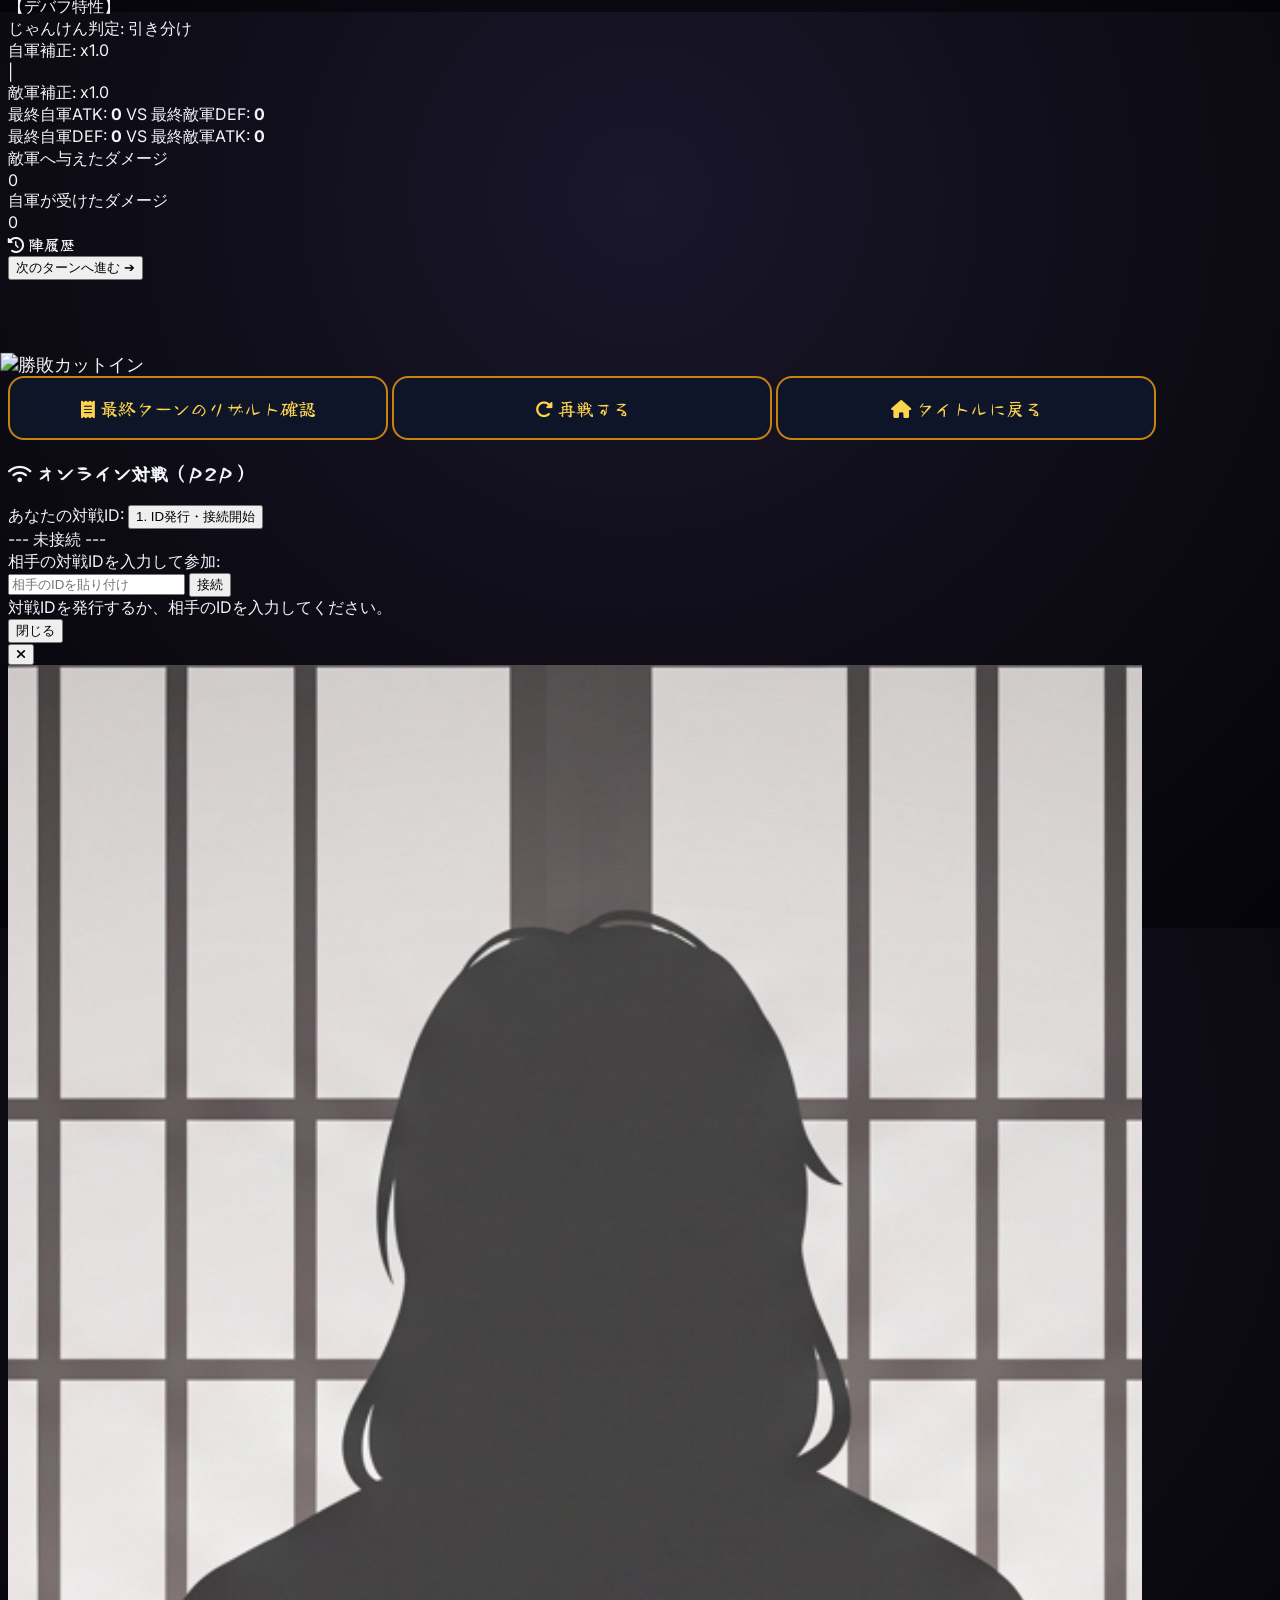
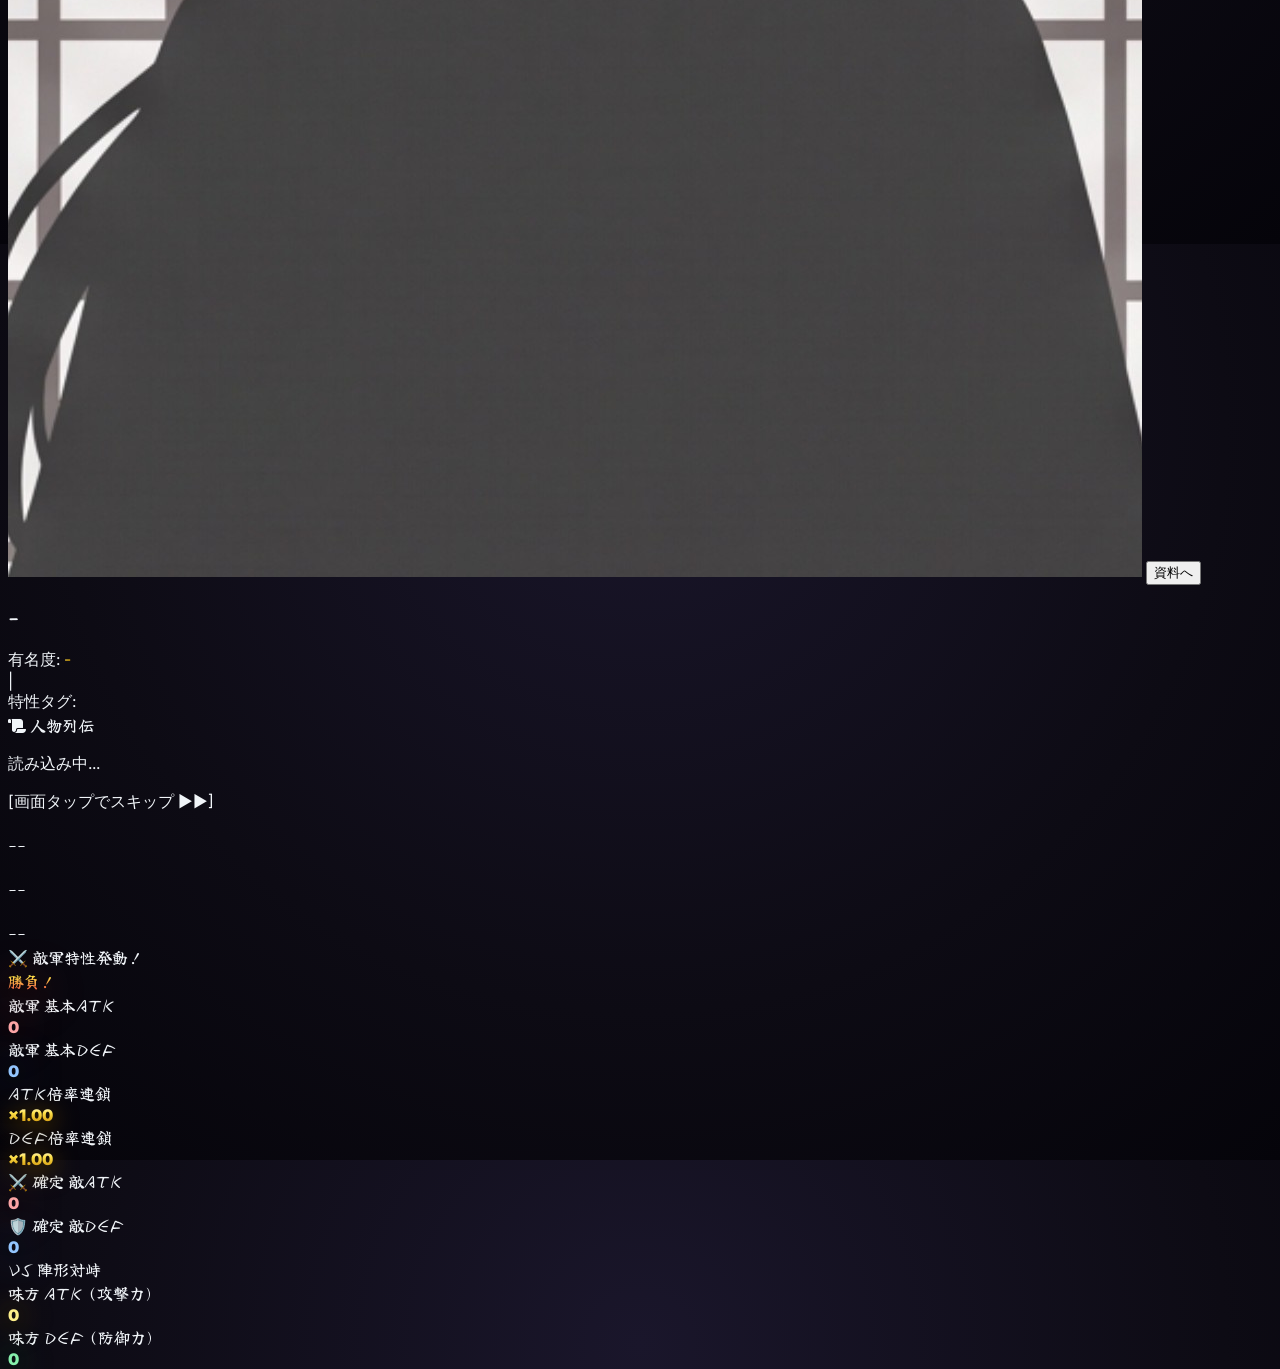
==== commit 55fe7072: "Add files via upload" ====
--- a/index.html
+++ b/index.html
@@ -388,18 +388,22 @@
     <script>
         (async () => {
             try {
-                // P2P対戦モードか判定
                 const isP2P = sessionStorage.getItem('isP2PMatch') === 'true';
                 const targetScript = isP2P ? './p2p_main.js' : './main.js';
-                console.log(`[Game Loader] モード: ${isP2P ? 'P2P対戦' : 'ソロプレイ'} (${targetScript})`);
+                console.log(`[Game Loader] モード判定: ${isP2P ? 'P2P対戦' : 'ソロプレイ'} -> ロード先: ${targetScript}`);
 
                 const res = await fetch(targetScript);
+                if (!res.ok) {
+                    console.error(`[Game Loader] ${targetScript} の取得に失敗 (HTTP ${res.status})`);
+                    return;
+                }
                 const jsText = await res.text();
                 const blob = new Blob([jsText], { type: 'application/javascript' });
                 const blobUrl = URL.createObjectURL(blob);
                 await import(blobUrl);
+                console.log(`[Game Loader] ${targetScript} のインポート完了！`);
             } catch (e) {
-                console.error("メインJSモジュールのロードに失敗:", e);
+                console.error("メインJSモジュールのロードに例外発生:", e);
             }
         })();
     </script>
--- a/sp_battle.css
+++ b/sp_battle.css
@@ -35,41 +35,49 @@
         position: relative !important;
     }
 
-    /* 【1段目・左】タイトル画像 */
+    /* 【1段目＆2段目・左】タイトル画像＋タイマーを入れた左側枠コンテナ */
     header > div > div:first-child {
-        grid-column: 1 / 2 !important;
-        grid-row: 1 / 2 !important;
-        display: flex !important;
-        align-items: center !important;
-        justify-content: flex-start !important;
+        grid-column: 1 / 2 !important;        /* 1列目（画面左半分） */
+        grid-row: 1 / 3 !important;         /* 1段目から2段目まで使用 */
+        display: flex !important;
+        flex-direction: column !important;    /* タイトル画像の下にタイマーを配置 */
+        align-items: stretch !important;      /* タイマーの幅を枠いっぱいに広げる */
+        justify-content: flex-end !important; /* ★ 下揃えにして右側ボタンと下端ラインを1px単位で完全一致させる */
+        gap: 2px !important;
         min-width: 0 !important;
+        width: 100% !important;
         max-width: 100% !important;
-        height: 30px !important;
+        height: 62px !important;
     }
 
     header > div > div:first-child img {
-        height: 30px !important;
-        max-height: 30px !important;
+        height: 28px !important;
+        max-height: 28px !important;
         width: auto !important;
         object-fit: contain !important;
         object-position: left center !important;
     }
 
-    /* 【2段目・左】タイマー */
+    /* ★【2段目・左】タイマー（右側の戦闘開始ボタンと高さ30px・幅100%・角丸8pxを完全に同期） */
     #turn-timer-display,
-    [id*="timer"] {
-        grid-column: 1 / 2 !important;
-        grid-row: 2 / 3 !important;
-        margin: 0 !important;
+    [id*="timer"],
+    #p2p-timer-badge {
+        width: 100% !important;
+        height: 30px !important;
+        min-height: 30px !important;
+        max-height: 30px !important;
         padding: 0 8px !important;
         font-size: 11px !important;
-        border-radius: 8px !important;
-        height: 30px !important;
-        display: flex !important;
-        align-items: center !important;
-        justify-content: flex-start !important;
-        box-sizing: border-box !important;
-        justify-self: start !important;
+        border-radius: 8px !important;        /* 右側ボタンと同じ角丸サイズ */
+        display: flex !important;
+        align-items: center !important;
+        justify-content: center !important;  /* タイマーテキストを中央揃え */
+        box-sizing: border-box !important;
+        margin: 0 !important;
+        position: relative !important;
+        top: auto !important;
+        left: auto !important;
+        transform: none !important;
     }
 
     /* 【1段目・右】合戦進行 ＆ イラスト切替ボタン */
@@ -113,25 +121,28 @@
         box-sizing: border-box !important;
     }
 
-    /* 【2段目・右】戦闘開始ボタン */
+    /* 【2段目・右】戦闘開始ボタン枠（画面右半分） */
     header > div > div.absolute {
         position: relative !important;
         left: auto !important;
         top: auto !important;
         transform: none !important;
-        grid-column: 2 / 3 !important;
-        grid-row: 2 / 3 !important;
+        grid-column: 2 / 3 !important;        /* 2列目（画面右半分） */
+        grid-row: 2 / 3 !important;          /* 2段目 */
         width: 100% !important;
         max-width: 100% !important;
         justify-self: end !important;
         height: 30px !important;
     }
 
+    /* ★【2段目・右】戦闘開始ボタン本体（高さ30px・幅100%・角丸8pxでタイマーと完全同期） */
     #btn-battle-start {
+        width: 100% !important;
+        height: 30px !important;
+        min-height: 30px !important;
+        max-height: 30px !important;
         padding: 0 8px !important;
         font-size: 11px !important;
-        height: 30px !important;
-        min-height: 30px !important;
         border-radius: 8px !important;
         display: flex !important;
         align-items: center !important;
@@ -422,26 +433,20 @@
         line-height: 1 !important;
     }
 
-/* --- 6. 下段：手札エリア（カード枠・選択枠の見切れ完全防止版） --- */
+/* --- 6. 下段：手札エリア --- */
     #tab-battle > div.bg-slate-900\/90 {
-        padding: 6px 4px !important;            /* 上下に少しゆとりを持たせて青枠の見切れを防止 */
+        padding: 6px 4px !important;
         border-radius: 12px !important;
         flex: 1 1 0% !important;
         height: auto !important;
         min-height: 0 !important;
-        max-height: none !important;
         width: 100% !important;
         margin: 0 !important;
         box-sizing: border-box !important;
         display: flex !important;
         align-items: center !important;
-        overflow: hidden !important;
-    }
-
-    /* 手札枠コンテナ：上下のオーバーフローを許可して拡大・枠線見切れを防止 */
-    #tab-battle > div.bg-slate-900\/90 {
-        padding: 6px 4px !important;            /* 上下にゆとりを確保 */
-        overflow: visible !important;           /* 選択時の拡大・枠のはみ出しを綺麗に表示 */
+        overflow: visible !important;
+        position: relative !important;
     }
 
     /* 手札スクロールコンテナ */
@@ -490,7 +495,7 @@
         overflow: hidden !important;
     }
 
-    /* 上段ヘッダー：武将名だけを残して右側のバッジ（じゃんけん・ポーカー）を非表示 */
+    /* ★ 武将名ヘッダー：武将名のみ残し、右側の重複バッジ（じゃんけん・ポーカー手）を完全非表示 */
     #player-hand-container .card-container > div:first-child {
         display: flex !important;
         padding: 2px 4px !important;
@@ -502,36 +507,35 @@
         line-height: 1.1 !important;
     }
 
-    /* 右側のバッジ2つ（span）を非表示 */
     #player-hand-container .card-container > div:first-child > span {
-        display: none !important;
-    }
-
-    /* 下段：特性タグボックス全体を非表示 */
+        display: none !important;        /* ★ 右側の重複バッジ（じゃんけん・ポーカー）を隠す */
+    }
+
+    /* ★ カード下段：重複する特性タグボックス全体を非表示 */
     #player-hand-container .card-container > div:last-child {
-        display: none !important;
-    }
-
-    /* ★ 左上8個縦一列アイコン列（スマホ時のみ表示・12px×12px・gap:1px で8個完全収容） */
-    .card-status-icon-column {
-        display: flex !important;
-        flex-direction: column !important;
-        gap: 1px !important;
+        display: none !important;        /* ★ 下段の特性タグを非表示にして縦幅を画像一杯に広げる */
+    }
+
+    /* ★ 左上8個縦一列アイコン列のスマホ位置調整 */
+    #player-hand-container .card-status-icon-column {
+        display: flex !important;
+        flex-direction: column !important;
+        gap: 2px !important;
         position: absolute !important;
-        top: 2px !important;
-        left: 2px !important;
+        top: 3px !important;
+        left: 3px !important;
         z-index: 25 !important;
     }
 
     #player-hand-container .card-status-icon-column > div {
-        width: 12px !important;
-        height: 12px !important;
-        min-width: 12px !important;
-        min-height: 12px !important;
-        border-radius: 2px !important;
-        font-size: 7px !important;
+        width: 14px !important;
+        height: 14px !important;
+        min-width: 14px !important;
+        min-height: 14px !important;
+        border-radius: 3px !important;
+        font-size: 8px !important;
         line-height: 1 !important;
-        box-shadow: 0 1px 2px rgba(0,0,0,0.9) !important;
+        box-shadow: 0 1px 3px rgba(0,0,0,0.8) !important;
     }
 
     /* 虫眼鏡ボタンの位置調整（画像内の右上 ＆ タップイベント有効化） */
@@ -557,9 +561,403 @@
     }
 
 /* --- 手札エリアの左右スクロール誘導ネオン矢印 --- */
-...（中略）...
+    #tab-battle > div.bg-slate-900\/90 {
+        position: relative !important; /* 矢印の位置基準 */
+    }
+
+    /* 左矢印 << */
+    #tab-battle > div.bg-slate-900\/90::before {
+        content: "<<" !important;
+        position: absolute !important;
+        left: 4px !important;
+        top: 50% !important;
+        transform: translateY(-50%) !important;
+        z-index: 10 !important;
+        font-family: monospace !important;
+        font-weight: 900 !important;
+        font-size: 14px !important;
+        color: #00ffcc !important;
+        text-shadow: 0 0 6px #00ffcc, 0 0 12px #00ffcc !important;
+        pointer-events: none !important;
+        opacity: 0.8 !important;
+        animation: pulseNeon 1.5s infinite alternate !important;
+    }
+
+    /* 右矢印 >> */
+    #tab-battle > div.bg-slate-900\/90::after {
+        content: ">>" !important;
+        position: absolute !important;
+        right: 4px !important;
+        top: 50% !important;
+        transform: translateY(-50%) !important;
+        z-index: 10 !important;
+        font-family: monospace !important;
+        font-weight: 900 !important;
+        font-size: 14px !important;
+        color: #00ffcc !important;
+        text-shadow: 0 0 6px #00ffcc, 0 0 12px #00ffcc !important;
+        pointer-events: none !important;
+        opacity: 0.8 !important;
+        animation: pulseNeon 1.5s infinite alternate !important;
+    }
+
+    /* ネオンの点滅アニメーション定義 */
     @keyframes pulseNeon {
         0% { opacity: 0.3; transform: translateY(-50%) scale(0.9); }
         100% { opacity: 1; transform: translateY(-50%) scale(1.1); }
     }
-}+
+    /* --- 7. 出撃確認モーダル スマホ縦持ち最適化 --- */
+@media (max-width: 767px) {
+
+    /* モーダル背景コンテナ */
+    #battle-confirm-modal {
+        padding: 8px !important;
+        align-items: center !important;
+        justify-content: center !important;
+    }
+
+    /* モーダル本体（ダイアログ） */
+    #battle-confirm-modal > div {
+        padding: 10px 12px !important;
+        border-radius: 12px !important;
+        max-height: 96dvh !important;
+        width: 96vw !important;
+        max-width: 96vw !important;
+        gap: 6px !important;
+        box-sizing: border-box !important;
+        display: flex !important;
+        flex-direction: column !important;
+        justify-content: space-between !important;
+    }
+
+    /* ヘッダータイトル */
+    #battle-confirm-modal h3 {
+        font-size: 1.1rem !important;
+        padding-bottom: 4px !important;
+        margin: 0 !important;
+    }
+
+    #battle-confirm-modal p {
+        font-size: 10px !important;
+        margin: 0 !important;
+    }
+
+    /* ① 出撃カード3枚表示エリア */
+    #modal-confirm-card-list {
+        padding: 4px !important;
+        gap: 6px !important;
+        border-radius: 8px !important;
+    }
+
+    #modal-confirm-card-list > div {
+        display: flex !important;
+        flex-direction: column !important;
+        align-items: center !important;
+    }
+
+    #modal-confirm-card-list .aspect-\[3\/4\] {
+        border-radius: 6px !important;
+        margin-bottom: 2px !important;
+    }
+
+    #modal-confirm-card-list div[class*="text-"] {
+        font-size: 10px !important;
+        line-height: 1.1 !important;
+    }
+
+    /* ② じゃんけん / ポーカー役枠（横並びコンパクト化） */
+    #battle-confirm-modal > div > div.grid-cols-2:nth-of-type(1) {
+        gap: 6px !important;
+    }
+
+    #battle-confirm-modal > div > div.grid-cols-2:nth-of-type(1) > div {
+        padding: 4px 6px !important;
+        border-radius: 6px !important;
+        font-size: 11px !important;
+    }
+
+    /* ③ 発動特性エリア（コンパクト2列表示） */
+    #battle-confirm-modal > div > div.bg-slate-950:nth-of-type(2) {
+        padding: 4px 6px !important;
+        border-radius: 8px !important;
+    }
+
+    #battle-confirm-modal > div > div.bg-slate-950:nth-of-type(2) > div:first-child {
+        font-size: 10px !important;
+        margin-bottom: 2px !important;
+    }
+
+    #modal-confirm-tags {
+        display: grid !important;
+        grid-template-columns: repeat(2, 1fr) !important;
+        gap: 3px 4px !important;
+        padding: 0 !important;
+    }
+
+    #modal-confirm-tags > div {
+        min-height: 24px !important;
+        height: 24px !important;
+        padding: 0 4px !important;
+        font-size: 9.5px !important;
+        border-radius: 5px !important;
+    }
+
+    /* ④ 予測 ATK / DEF（高さを揃えてコンパクト化） */
+    #battle-confirm-modal > div > div.grid-cols-2:nth-of-type(2) {
+        gap: 6px !important;
+        padding-top: 0 !important;
+    }
+
+    #battle-confirm-modal > div > div.grid-cols-2:nth-of-type(2) > div {
+        padding: 4px 6px !important;
+        border-radius: 8px !important;
+    }
+
+    #battle-confirm-modal > div > div.grid-cols-2:nth-of-type(2) span:first-child {
+        font-size: 10px !important;
+    }
+
+    #modal-confirm-atk,
+    #modal-confirm-def {
+        font-size: 1.25rem !important;
+        line-height: 1 !important;
+    }
+
+    /* ⑤ はい / キャンセル ボタンエリア */
+    #battle-confirm-modal > div > div.flex {
+        gap: 6px !important;
+        padding-top: 2px !important;
+    }
+
+    #btn-modal-confirm,
+    #btn-modal-cancel {
+        padding: 8px 0 !important;
+        font-size: 12px !important;
+        border-radius: 8px !important;
+    }
+}
+
+/* --- 8. 合戦結果モーダル（レシート明細） スマホ縦持ち最適化 --- */
+@media (max-width: 767px) {
+
+    /* モーダル背景コンテナ */
+    #turn-result-modal {
+        padding: 6px !important;
+        align-items: center !important;
+        justify-content: center !important;
+    }
+
+    /* モーダルダイアログ本体 */
+    #turn-result-modal > div {
+        padding: 8px 10px !important;
+        border-radius: 12px !important;
+        max-height: 96dvh !important;
+        width: 96vw !important;
+        max-width: 96vw !important;
+        box-sizing: border-box !important;
+        display: flex !important;
+        flex-direction: column !important;
+    }
+
+    /* タイトルヘッダー */
+    #turn-result-modal h2 {
+        font-size: 1.05rem !important;
+        padding-bottom: 4px !important;
+        margin-bottom: 6px !important;
+    }
+
+    /* 左右グリッド構造（左: 明細 9列 / 右: 陣切替 3列） */
+    #turn-result-modal .grid-cols-12 {
+        gap: 6px !important;
+    }
+
+    /* 左側: スクロール明細エリア */
+    #turn-result-modal .col-span-9,
+    #turn-result-modal .col-span-10 {
+        padding-right: 2px !important;
+    }
+
+    /* 明細内テキスト・行のコンパクト化 */
+    #turn-result-modal .text-xs {
+        font-size: 10px !important;
+    }
+
+    #turn-result-modal .text-\[11px\] {
+        font-size: 9.5px !important;
+    }
+
+    #turn-result-modal .text-\[10px\] {
+        font-size: 9px !important;
+    }
+
+    /* 参戦者ミニカード画像 */
+    #res-p-cards, #res-c-cards {
+        gap: 2px !important;
+    }
+
+    #res-p-cards img, #res-c-cards img {
+        border-radius: 4px !important;
+    }
+
+    /* 中間ステータス・最終ステータス枠の余白圧縮 */
+    #turn-result-modal .bg-slate-900\/60,
+    #turn-result-modal .bg-slate-900\/90 {
+        padding: 6px !important;
+        margin-top: 4px !important;
+        margin-bottom: 4px !important;
+        border-radius: 8px !important;
+    }
+
+    /* 右側: 陣履歴タブコンテナ */
+    #turn-result-modal .col-span-3,
+    #turn-result-modal .col-span-2 {
+        padding-left: 4px !important;
+        gap: 4px !important;
+    }
+
+    #result-turn-tab-container {
+        gap: 4px !important;
+    }
+
+    /* 陣履歴切替ボタン本体 */
+    #result-turn-tab-container button {
+        padding: 6px 2px !important;
+        font-size: 9.5px !important;
+        border-radius: 6px !important;
+        line-height: 1.1 !important;
+    }
+
+    /* 最下部：「次のターンへ進む」ボタン */
+    #btn-next-turn {
+        margin-top: 6px !important;
+        padding: 8px 0 !important;
+        font-size: 12px !important;
+        border-radius: 8px !important;
+    }
+}
+
+/* --- 9. 勝敗1枚絵カットインモーダル スマホ縦持ち完全最適化（完全16:9フィット版） --- */
+@media (max-width: 767px) {
+
+    /* 非表示時は判定無効化 */
+    div#game-result-cutin-modal.hidden {
+        display: none !important;
+        pointer-events: none !important;
+    }
+
+    /* モーダル全体：上下均等配置 */
+    div#game-result-cutin-modal:not(.hidden) {
+        position: fixed !important;
+        inset: 0 !important;
+        width: 100vw !important;
+        height: 100dvh !important;
+        padding: 0 !important;
+        border: none !important;
+        background: #05040a !important;
+        display: flex !important;
+        flex-direction: column !important;
+        align-items: center !important;
+        justify-content: space-between !important;
+        pointer-events: auto !important;
+        z-index: 9999 !important;
+        overflow: hidden !important;
+    }
+
+    /* ① 1枚絵コンテナ：横幅100vw × 16:9（高さ56.25vw）でガチガチに固定 */
+    div#game-result-cutin-modal img#result-cutin-img,
+    div#game-result-cutin-modal div.relative.w-full.h-full,
+    div#game-result-cutin-modal > div:first-child {
+        position: relative !important;
+        width: 100vw !important;
+        max-width: 100vw !important;
+        height: 56.25vw !important; /* 100vw に対する 16:9 の高さを明示 */
+        max-height: 56.25vw !important;
+        
+        margin-top: auto !important;
+        margin-bottom: auto !important;
+        
+        aspect-ratio: 16 / 9 !important;
+        box-sizing: border-box !important;
+
+        /* 金のライン：太さ6pxのグラデーション線 */
+        border-top: 6px solid transparent !important;
+        border-bottom: 6px solid transparent !important;
+        border-image: linear-gradient(to right, #6e551c, #f7d070, #fff8dc, #f7d070, #6e551c) 1 !important;
+        
+        box-shadow: 0 0 20px rgba(247, 208, 112, 0.4) !important;
+        display: flex !important;
+        align-items: center !important;
+        justify-content: center !important;
+        background: #000000 !important;
+        flex-shrink: 0 !important;
+        overflow: hidden !important;
+    }
+
+    /* ★ 変更点：画像自体も16:9の枠内に「cover」で隙間なく隙間ゼロで広げる */
+    img#result-cutin-img {
+        width: 100% !important;
+        height: 100% !important;
+        object-fit: cover !important; /* contain から cover に変更して左右の黒隙間を消去 */
+        object-position: center center !important;
+        pointer-events: none !important;
+        margin: 0 !important;
+        border: none !important;
+    }
+
+    /* 不要な黒グラデーションオーバーレイを消去 */
+    div#game-result-cutin-modal div.absolute.bg-gradient-to-t {
+        display: none !important;
+    }
+
+    /* ② ボタンコンテナ：最下部に固定配置 */
+    div#game-result-cutin-modal div.absolute.bottom-6,
+    div#game-result-cutin-modal div.flex.flex-col {
+        position: relative !important;
+        left: auto !important;
+        transform: none !important;
+        bottom: auto !important;
+        margin-top: 0 !important;
+        margin-bottom: calc(24px + env(safe-area-inset-bottom)) !important;
+        width: 100% !important;
+        max-width: 100% !important;
+        padding: 0 20px !important;
+        box-sizing: border-box !important;
+        display: flex !important;
+        flex-direction: column !important;
+        gap: 12px !important;
+        align-items: center !important;
+        z-index: 10000 !important;
+        pointer-events: auto !important;
+        flex-shrink: 0 !important;
+    }
+
+    /* ボタンデザイン */
+    div#game-result-cutin-modal button {
+        width: 100% !important;
+        min-width: 0 !important;
+        max-width: 320px !important;
+        height: 46px !important;
+        min-height: 46px !important;
+        font-size: 13px !important;
+        font-weight: bold !important;
+        border-radius: 10px !important;
+        display: flex !important;
+        align-items: center !important;
+        justify-content: center !important;
+        gap: 8px !important;
+        box-sizing: border-box !important;
+        padding: 0 !important;
+        border: 2px solid #e2b34c !important;
+        background: linear-gradient(to bottom, #161e2e 0%, #0d131f 100%) !important;
+        color: #f7d070 !important;
+        pointer-events: auto !important;
+    }
+
+    div#game-result-cutin-modal button:active {
+        opacity: 0.8 !important;
+        background: #1e293b !important;
+    }
+}
+
+} /* ★ ここに移動して @media 全体を閉じる */
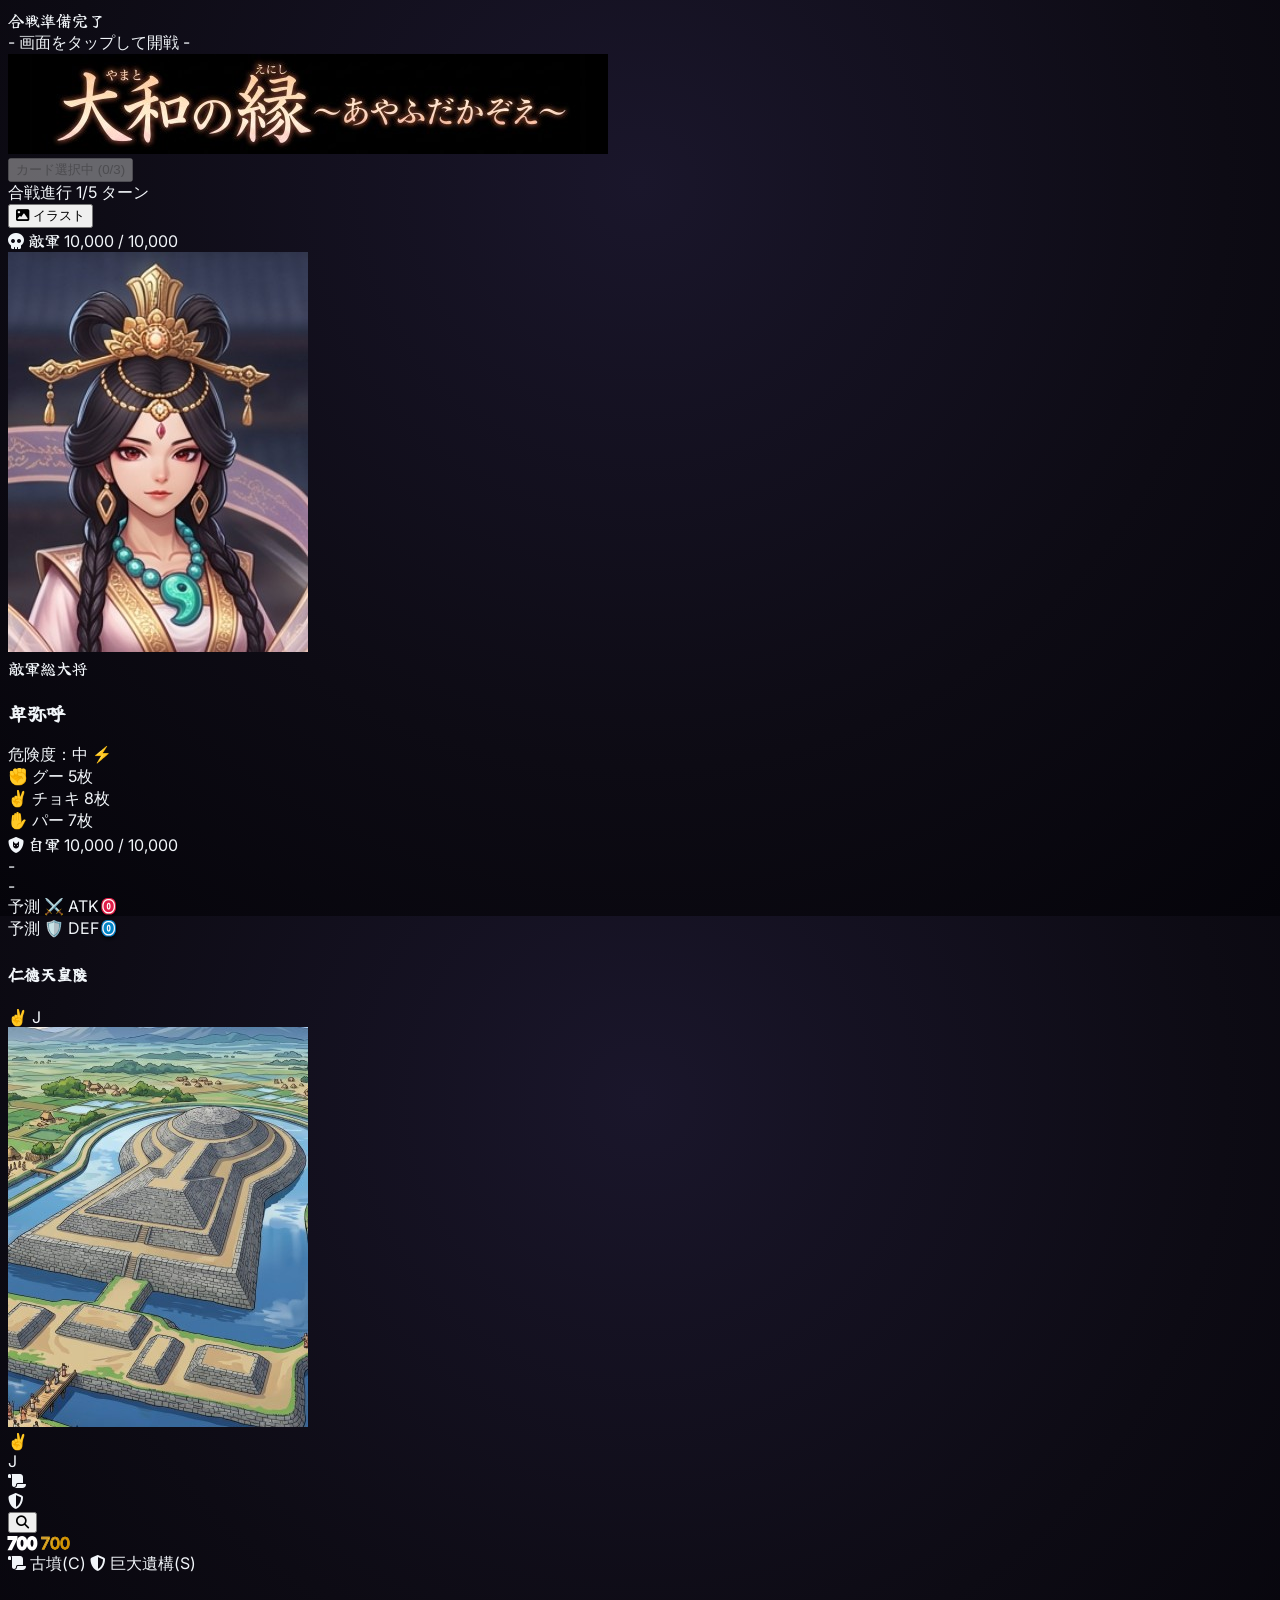
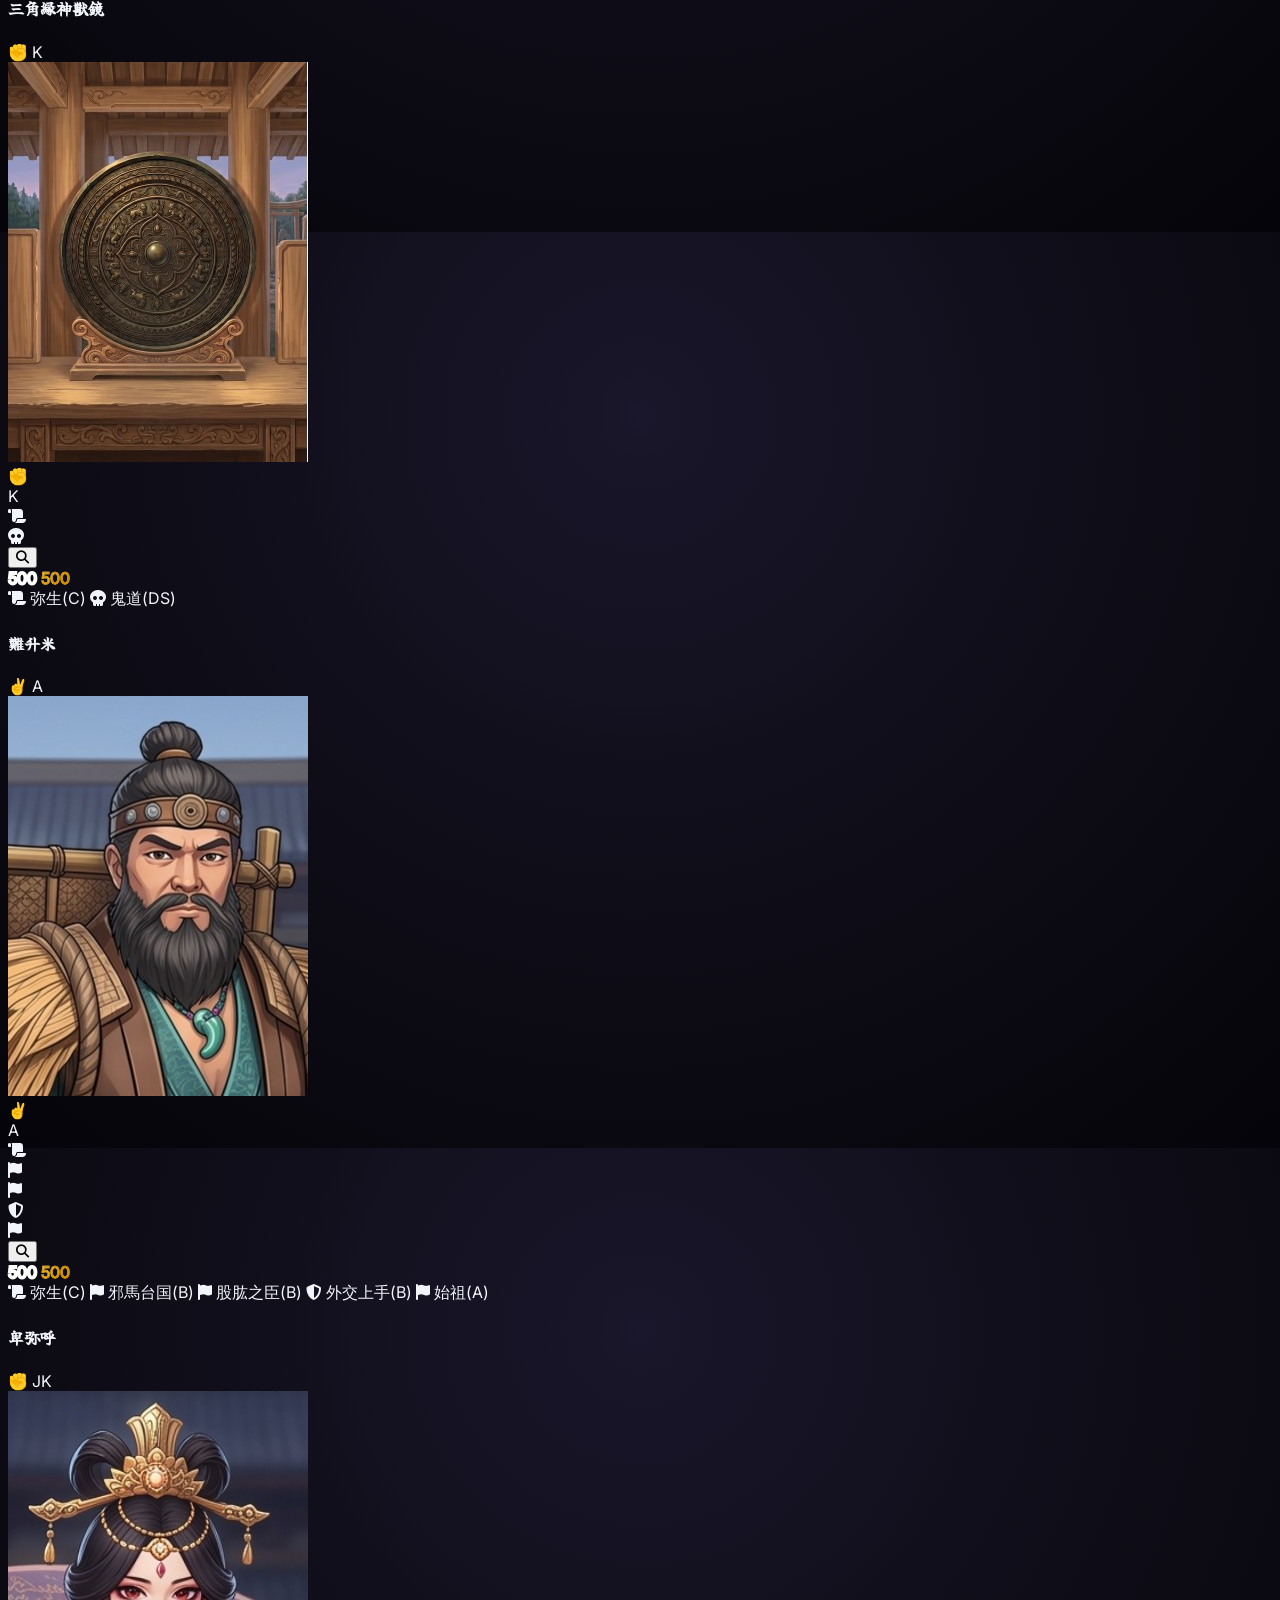
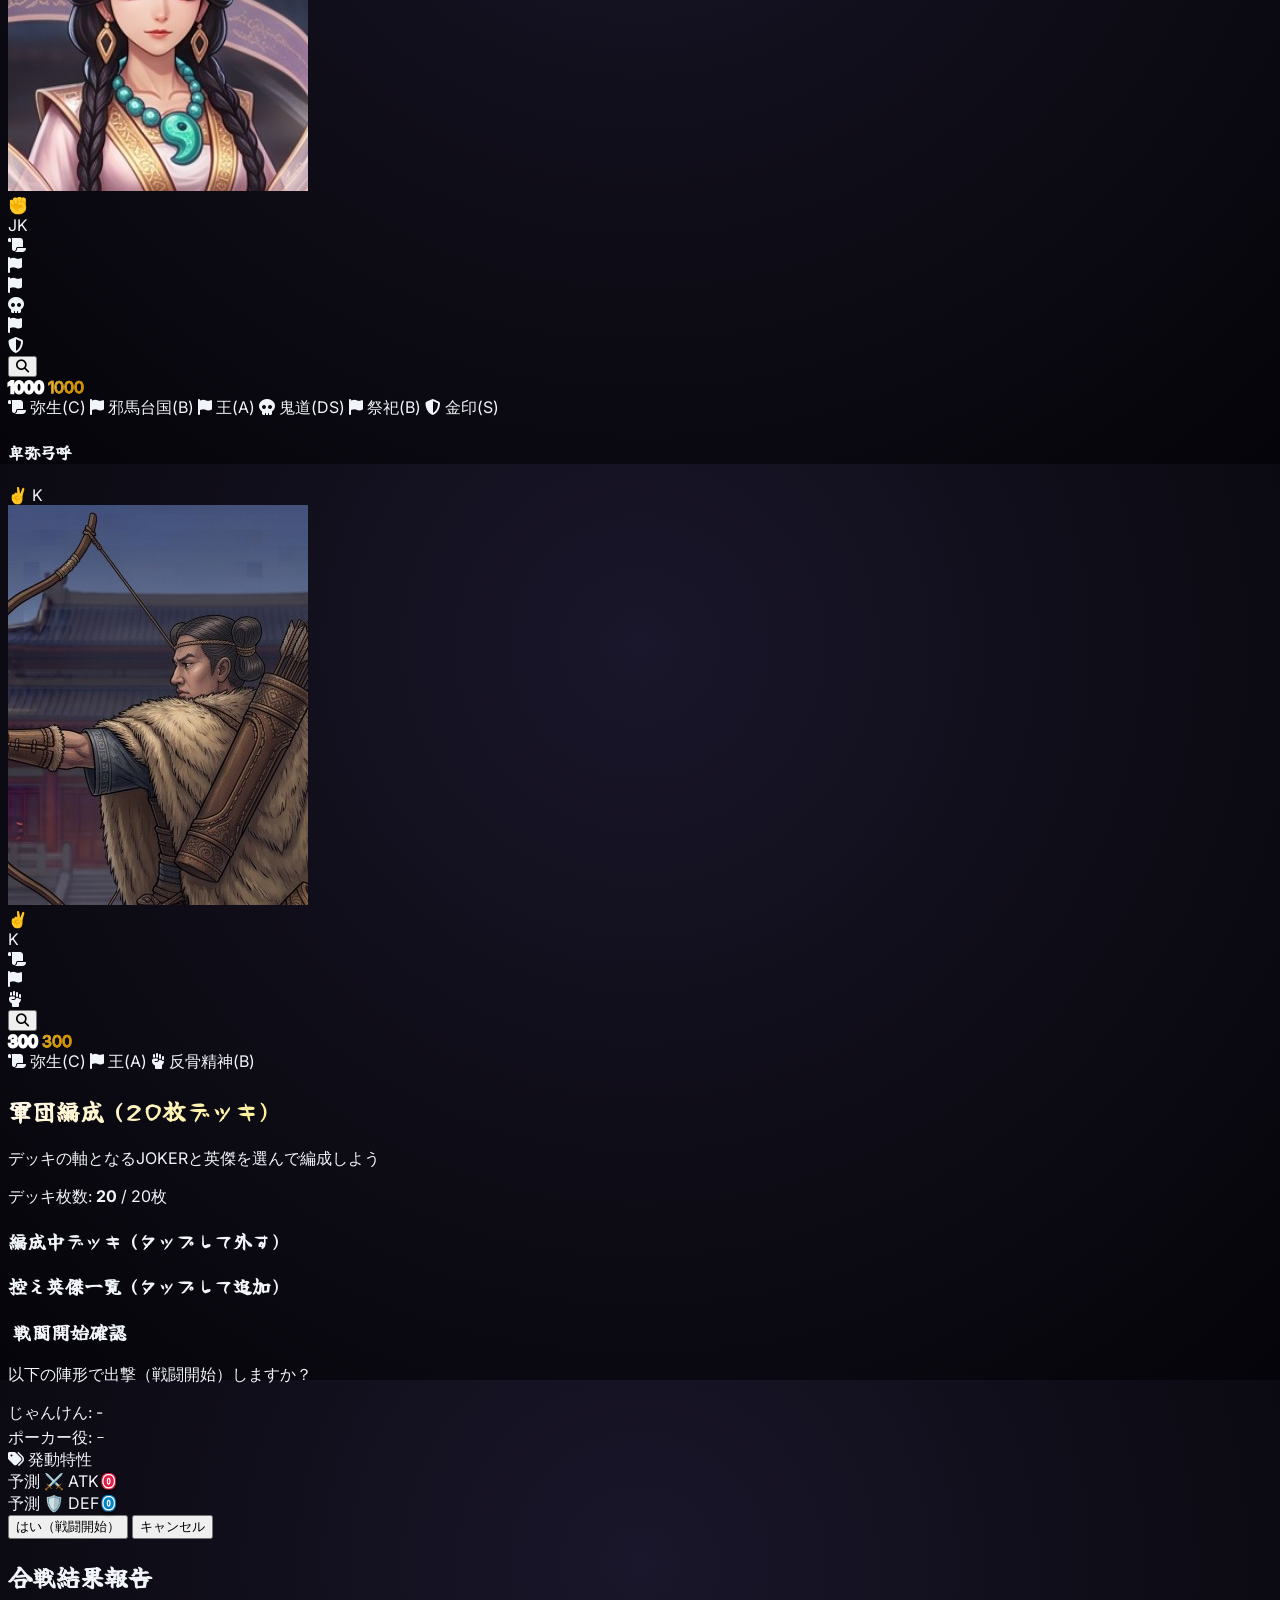
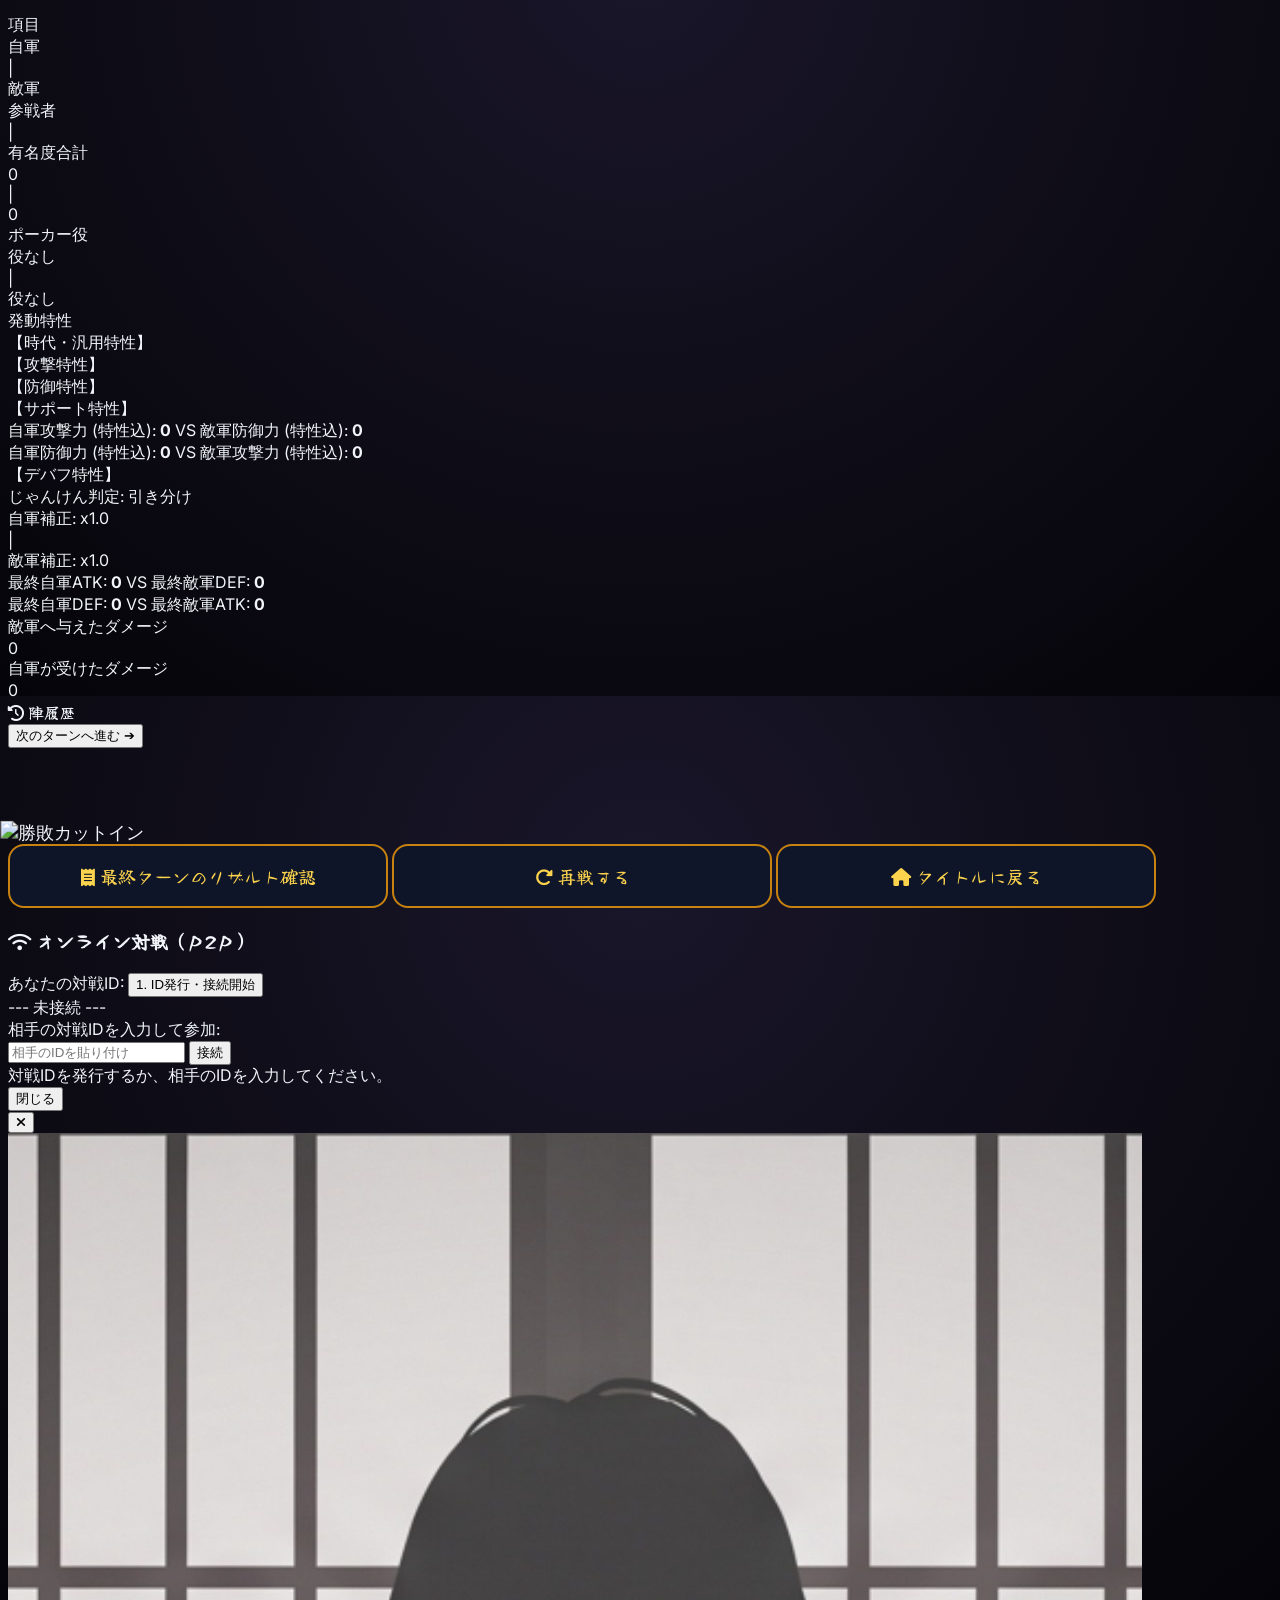
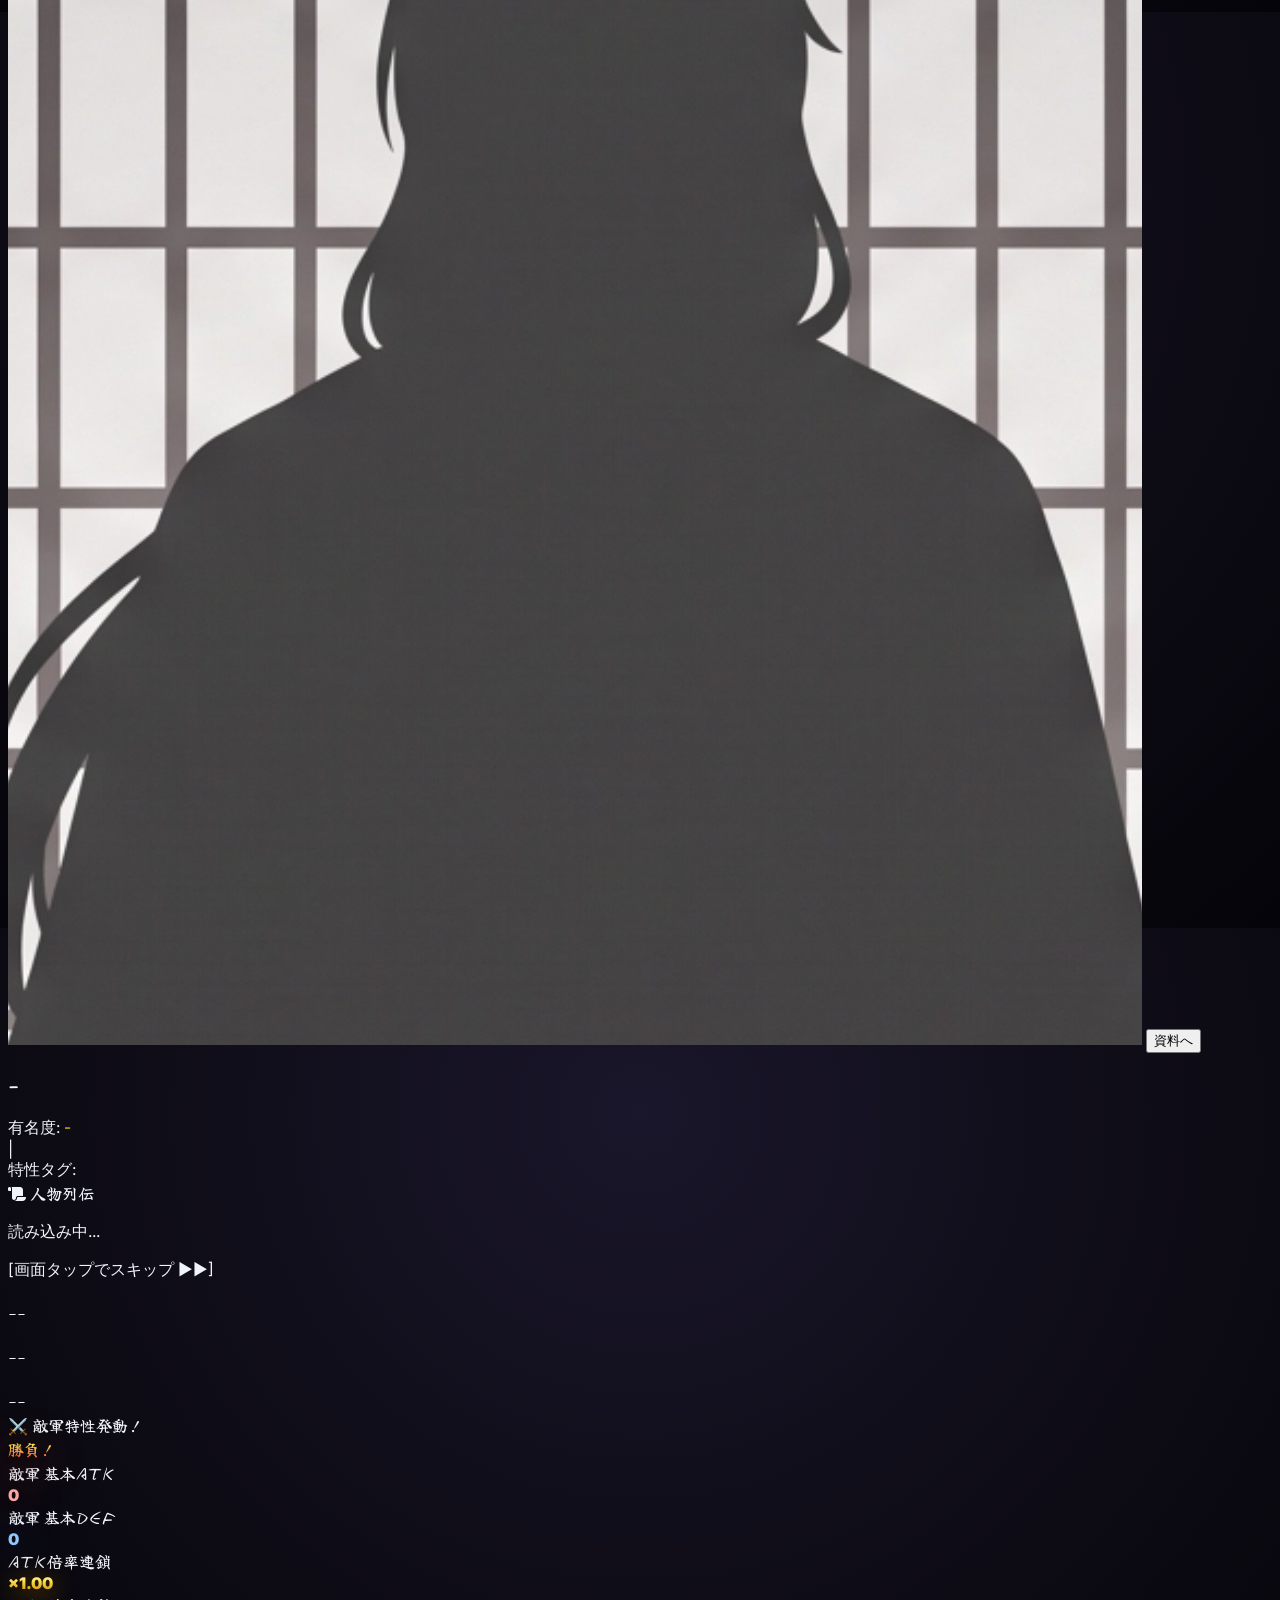
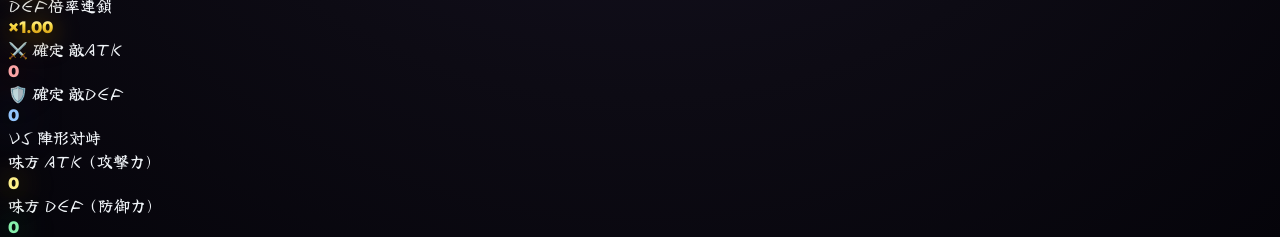
==== commit 7c30ba9c: "Add files via upload" ====
--- a/index.html
+++ b/index.html
@@ -780,5 +780,15 @@
             </div>
         </div>
     </div>
+
+<!-- ① 主人公データ管理コア（必ず main.js より前に読み込む） -->
+    <script src="hero_manager.js"></script>
+
+    <!-- ② バトル計算エンジン -->
+    <script src="battle_engine.js"></script>
+
+    <!-- ③ メインバトル処理 -->
+    <script src="main.js"></script>
+
 </body>
 </html>
--- a/sp_battle.css
+++ b/sp_battle.css
@@ -960,4 +960,81 @@
     }
 }
 
-} /* ★ ここに移動して @media 全体を閉じる */+/* =================================================== */
+/* ★ 戦闘演出モーダル：全端末Safe Area完全フィット構造 */
+/* =================================================== */
+
+/* 1. モーダル本体は画面100%（100dvh）で固定し、スクロールを防止 */
+#battle-animation-overlay,
+.battle-animation-modal {
+    position: fixed !important;
+    inset: 0 !important;
+    width: 100vw !important;
+    height: 100dvh !important;
+    max-height: 100dvh !important;
+    background: #000000 !important;
+    z-index: 99999 !important;
+    overflow: hidden !important;
+    
+    display: flex !important;
+    flex-direction: column !important;
+    justify-content: space-between !important;
+
+    /* 上部ステータスバーの回避 */
+    padding-top: calc(env(safe-area-inset-top, 0px) + 4px) !important;
+    padding-left: env(safe-area-inset-left, 4px) !important;
+    padding-right: env(safe-area-inset-right, 4px) !important;
+    padding-bottom: 0 !important;
+    box-sizing: border-box !important;
+}
+
+@media (max-width: 767px) {
+
+    /* ★ 2. 最下段（味方ATK/DEF枠）だけを「OSバーの高さ + 12px」自動計算で持ち上げる */
+    #battle-animation-overlay > div:last-child,
+    .battle-animation-modal > div:last-child {
+        /* iPhoneのホームバー(34px)でもAndroidの3ボタン(48px)でも自動でその上へ持ち上がる */
+        margin-bottom: max(calc(env(safe-area-inset-bottom, 0px) + 12px), 48px) !important;
+        flex-shrink: 0 !important;
+    }
+
+    /* 3. 上部武将カード画像（3枚）をコンパクト化して、持ち上がった分の中央余白を自動確保 */
+    #battle-animation-overlay .card-container,
+    #battle-animation-overlay img,
+    .battle-animation-modal img {
+        max-height: 115px !important;
+        object-fit: contain !important;
+    }
+
+    /* 4. 巨大数値のフォントサイズ自動縮小 */
+    #battle-animation-overlay .text-3xl,
+    #battle-animation-overlay .text-4xl,
+    .battle-animation-modal .text-3xl,
+    .battle-animation-modal .text-4xl {
+        font-size: 1.2rem !important;
+        line-height: 1.1 !important;
+    }
+
+    #battle-animation-overlay .text-5xl,
+    #battle-animation-overlay .text-6xl,
+    .battle-animation-modal .text-5xl,
+    .battle-animation-modal .text-6xl {
+        font-size: 1.75rem !important;
+        line-height: 1.0 !important;
+    }
+
+    /* 5. 縦方向の各パディング・マージンを最小化 */
+    #battle-animation-overlay .py-3,
+    #battle-animation-overlay .py-4,
+    #battle-animation-overlay .my-3,
+    #battle-animation-overlay .my-4,
+    .battle-animation-modal .py-3,
+    .battle-animation-modal .py-4 {
+        padding-top: 1px !important;
+        padding-bottom: 1px !important;
+        margin-top: 1px !important;
+        margin-bottom: 1px !important;
+    }
+}
+
+} /* ★ sp_battle.css 全体の @media (max-width: 767px) を閉じる括弧 */
